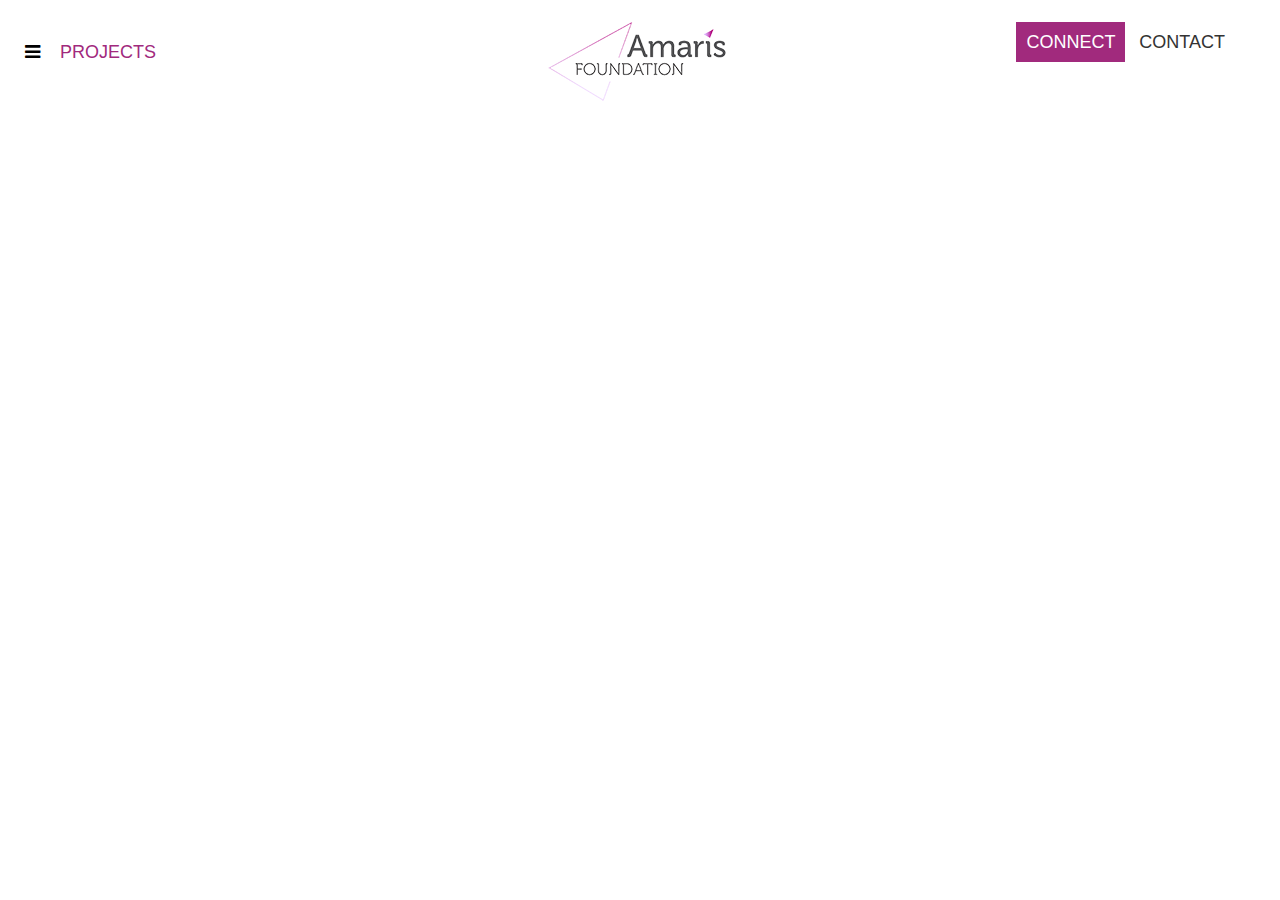
==== index.html @ 2b27fce8 "initial commit" ====
<!DOCTYPE html>
<html lang="en">
<head>
  <title>Amaris Foundation</title>
  <meta charset="utf-8">
  <meta name="viewport" content="width=device-width, initial-scale=1">

  <link rel="icon" href="assets/images/favicon.ico" type="image/gif" sizes="16x16">
  
  <!-- Core Stylesheets and JS -->

  <link rel="stylesheet" href="dist/css/bootstrap.min.css">
  <link rel="stylesheet" href="dist/font-awesome-4.7.0/css/font-awesome.min.css">
  <script src="dist/js/jquery.min.js"></script>
  <script src="dist/js/bootstrap.min.js"></script>
    
  <!-- Custom Styles and plugins -->
  
  <link rel="stylesheet" href="assets/css/custom.css">
  <script src="assets/js/custom.js"></script>

</head>
<body>



        <div id="mySidenav" class="sidenav side-close">
                <a class="sidenav-items" href="#">Homepage</a>
                <a class="sidenav-items" href="#">Amaris</a>
                <a class="sidenav-items" href="#">Propose a project</a>
        </div>
              
        
        <div class="container-fluid">
            <div class="row header">
                <div class="col-xs-4 col-sm-4 am-navbar-toggle-container">
                        <span class="am-navbar-toggle-btn am-nav-open"></span>
                        <span class="am-navbar-toggle-text">Projects</span>
                </div>
                <a href="www.google.com"><div class="col-xs-8 col-sm-4 am-navbar-logo"></div></a>
                <div class="col-sm-4 col-xs-12">
                        <div class="am-navbar-btnholder">
                               <a href="#" class="am-btn active">Connect</a>
                               <a href="#" class="am-btn">Contact</a>
                        </div>
                </div>


            </div>
        </div>




    
</body>
</html>
---- assets/css/custom.css ----
h1,h2,h3,h4,h5,h6,h7,h8,h9,p{
    color:#333;
}
.header{
    padding: 10px 10px 10px 10px;
}

/* Side Menu Styles */

.sidenav {
    height: 100%;
    width: 0;
    position: fixed;
    z-index: 1;
    top: 0;
    left: 0;
    background-color: rgba(161,42, 125,0.85);
    overflow-x: hidden;
    transition: 0.5s;
    padding-top: 35px;
    margin-top:8vh;
    border-radius: 2px;
}

.sidenav a {
    padding: 8px 8px 20px 32px;
    text-decoration: none;
    font-size: 18px;
    color: #f1f1f1;
    display: block;
    transition: 0.1s;
    text-transform: uppercase;
}

.sidenav a:hover {
    color: #cccccc;
}

.sidenav .closebtn {
    position: absolute;
    top: 0;
    right: 25px;
    font-size: 36px;
    margin-left: 50px;
    color:#f1f1f1;
}

@media screen and (max-height: 450px) {
  .sidenav {padding-top: 15px;}
  .sidenav a {font-size: 18px;}
}





.am-navbar-toggle-btn{
    display: inline-block;
    background-size: 100% 100%;
    width: 21px;
    height: 15px;
    margin-top: 10px;
    cursor:pointer;
}

.am-navbar-toggle-text{
color: #A12A7D;
text-transform: uppercase;
padding: 0px 0px 0px 10px;
font-size: large;
}

.am-navbar-toggle-container{
    padding-top:20px;
}
.am-navbar-logo{
    background: url(../images/amaris_found_logo.png) no-repeat center center;
    height: 100px;
    max-width: inherit;
}

.am-btn.active {
    background-color: #A12A7D;
    color : white;
}

.am-btn.active:hover{
    background-color: white;
    color: #A12A7D;
    transition: background-color 0.3s ease-in-out, color 0.3s ease-in-out;
    text-decoration: none;
    border: 0.3px solid #A12A7D;
}

.am-btn {
    color:#333333;
    width: 200px;
    height: 200px;
    padding: 10px;
    font-size: large;
    background-color: #FFFFFF;
    text-decoration: none !important;
    text-transform: uppercase;
    
}

.am-btn:hover{
    background-color: #A12A7D;
    color : white;
    transition: background-color 0.3s ease-in-out, color 0.2s ease-in-out;
    border-color: #A12A7D;
}


@media only screen and (min-width: 768px) {
    .am-navbar-btnholder{
        float: right;
        padding: 20px;
    }
}


@media only screen and (min-width: 0px) and (max-width:768px) {
    .am-navbar-toggle-text{
        display: none;
    }
}

.am-nav-open:after{
    content: "\f0c9";
    font-family: "FontAwesome";
    color:black;
}

.am-nav-close:after{
    content: "\f00d";
    font-family: "FontAwesome";
    color:black;
}

.side-open{
    width : 250px;
}

.side-close{
    width : 0px;
}

.am-navbar-toggle-btn{
    font-size: large;
}
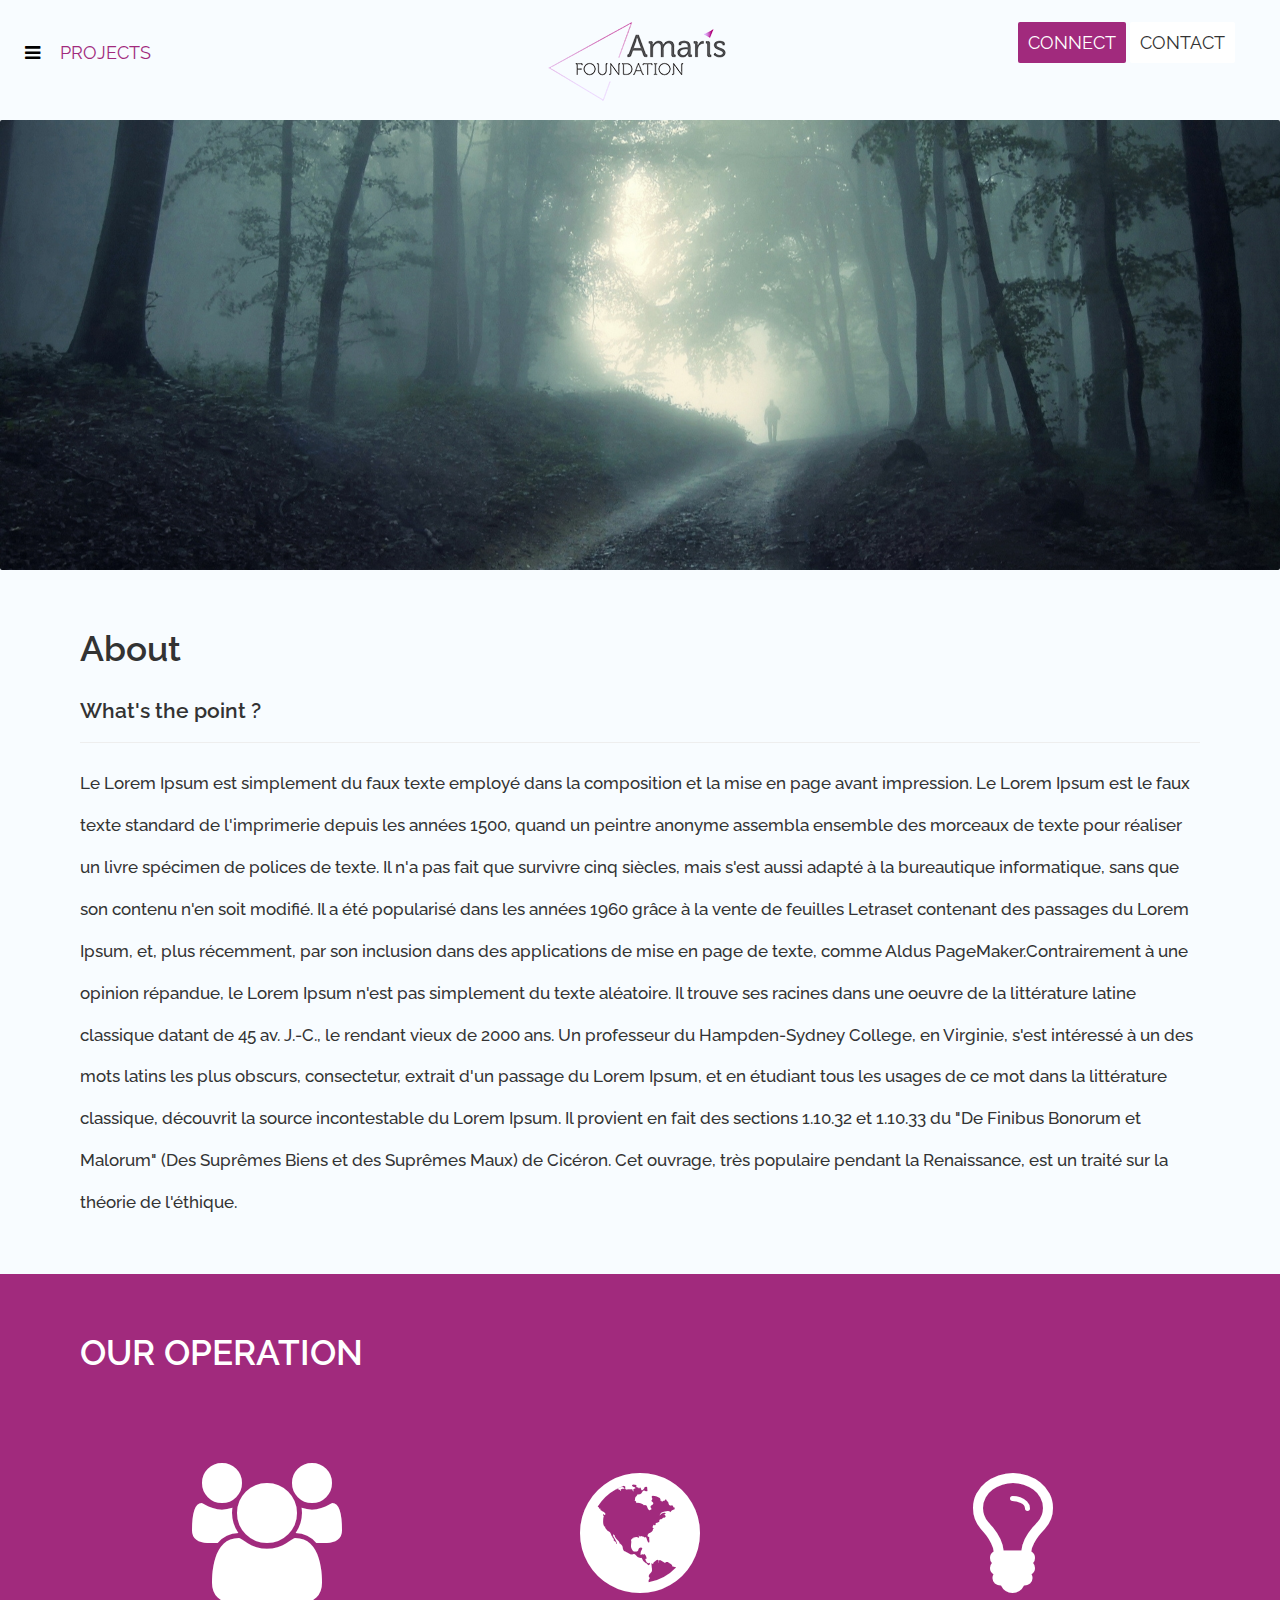
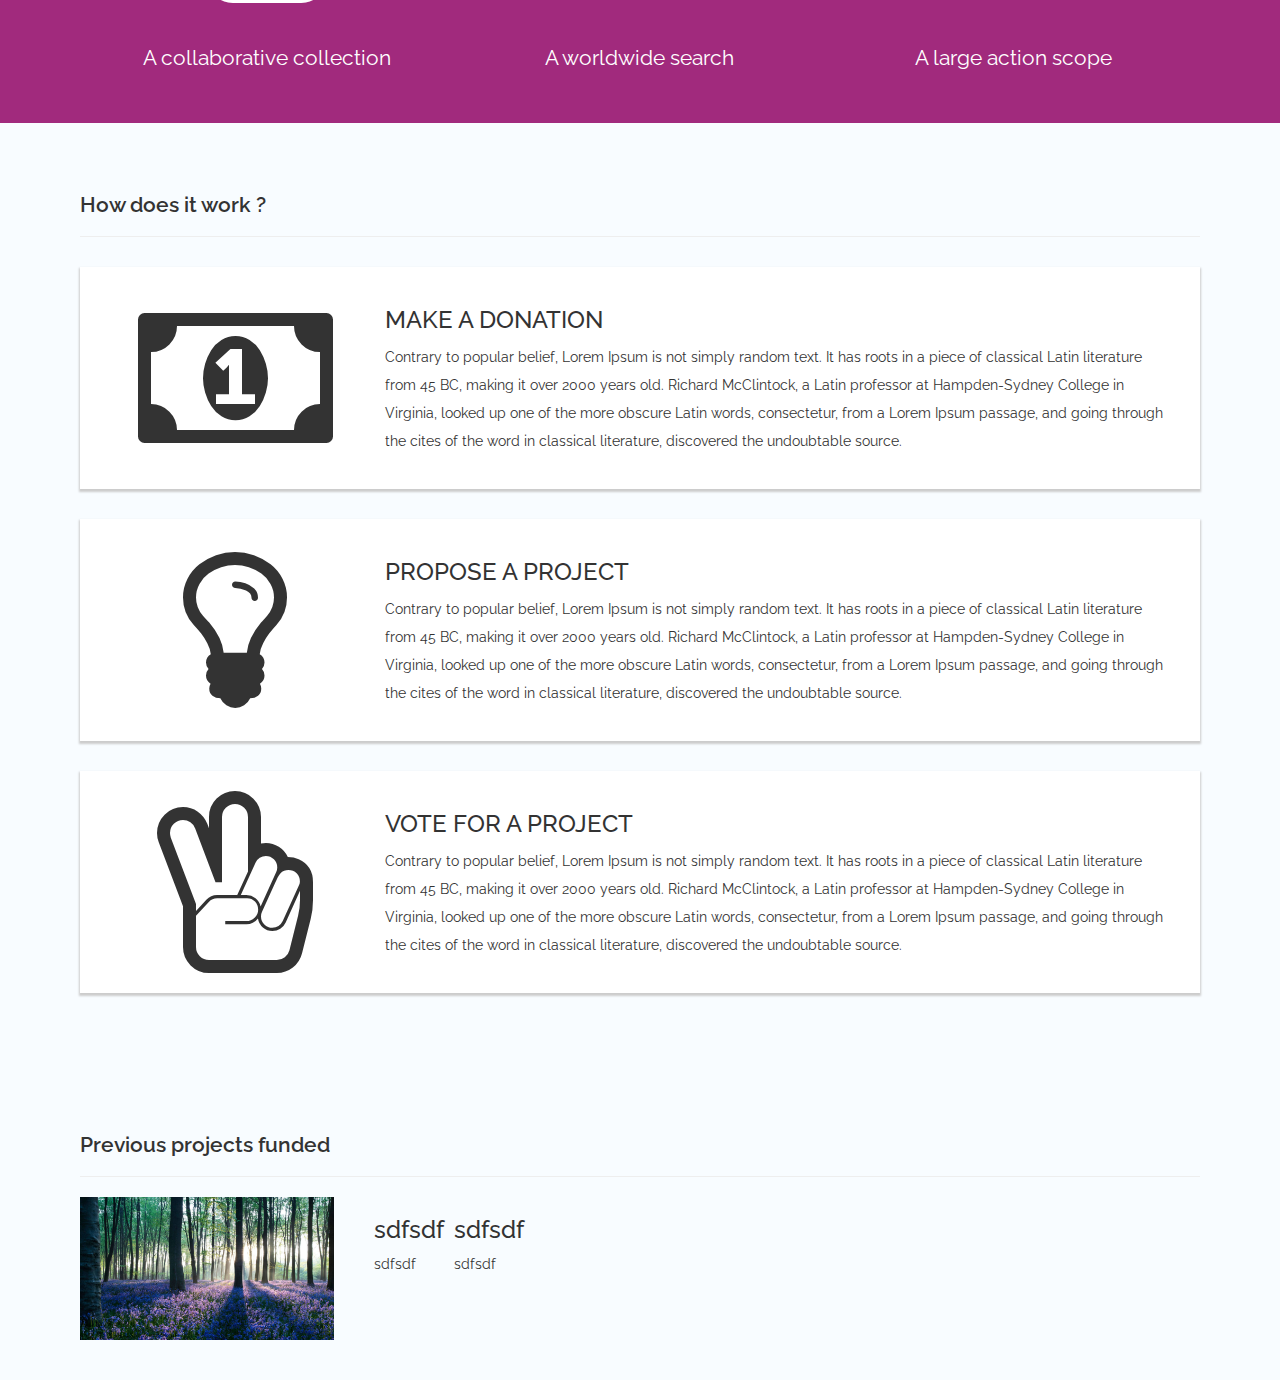
==== commit 70a30822: "Updated changes for 25-9-2017 added mid portions , pending is see more part" ====
--- a/index.html
+++ b/index.html
@@ -16,38 +16,159 @@
     
   <!-- Custom Styles and plugins -->
   
-  <link rel="stylesheet" href="assets/css/custom.css">
+  <link rel="stylesheet" href="assets/css/custom.css?v=1">
   <script src="assets/js/custom.js"></script>
+  <link href="https://fonts.googleapis.com/css?family=Raleway" rel="stylesheet">
 
 </head>
+
+
 <body>
 
 
+              
+        <header>
+                <div id="mySidenav" class="sidenav side-close">
+                        <a class="sidenav-items" href="#">Homepage</a>
+                        <a class="sidenav-items" href="#">Amaris</a>
+                        <a class="sidenav-items" href="#">Propose a project</a>
+                </div>
 
-        <div id="mySidenav" class="sidenav side-close">
-                <a class="sidenav-items" href="#">Homepage</a>
-                <a class="sidenav-items" href="#">Amaris</a>
-                <a class="sidenav-items" href="#">Propose a project</a>
-        </div>
-              
+                <div class="container-fluid">
+                        <div class="row header">
+                                <div class="col-xs-4 col-sm-4 am-navbar-toggle-container">
+                                        <span class="am-navbar-toggle-btn am-nav-open"></span>
+                                        <span class="am-navbar-toggle-text">Projects</span>
+                                </div>
+                                <a href="http://www.google.com/">
+                                        <div class="col-xs-8 col-sm-4 am-navbar-logo"></div>
+                                </a>
+                                <div class="col-sm-4 col-xs-12">
+                                        <div class="am-navbar-btnholder">
+                                        <a href="#" class="am-btn active text-center">Connect</a>
+                                        <a href="#" class="am-btn text-center">Contact</a>
+                                        </div>
+                                </div>
+                        </div>
+                </div>
+        </header>
+
+
+        <div class="container-fluid am-top-poster"><div class="row"></div></div>
+
         
         <div class="container-fluid">
-            <div class="row header">
-                <div class="col-xs-4 col-sm-4 am-navbar-toggle-container">
-                        <span class="am-navbar-toggle-btn am-nav-open"></span>
-                        <span class="am-navbar-toggle-text">Projects</span>
-                </div>
-                <a href="www.google.com"><div class="col-xs-8 col-sm-4 am-navbar-logo"></div></a>
-                <div class="col-sm-4 col-xs-12">
-                        <div class="am-navbar-btnholder">
-                               <a href="#" class="am-btn active">Connect</a>
-                               <a href="#" class="am-btn">Contact</a>
+                <div class="row am-about">
+                        <div class="am-inner-container container">
+                                <div class="row">
+                                        <h3 class="am-article-title">About</h3>
+                                        <h4 class="am-article-subtitle">What's the point ?</h4>
+                                        <hr>
+                                        <p class="am-article-text">Le Lorem Ipsum est simplement du faux texte employé dans la composition et la mise en page avant impression. Le Lorem Ipsum est le faux texte standard de l'imprimerie depuis les années 1500, quand un peintre anonyme assembla ensemble des morceaux de texte pour réaliser un livre spécimen de polices de texte. Il n'a pas fait que survivre cinq siècles, mais s'est aussi adapté à la bureautique informatique, sans que son contenu n'en soit modifié. Il a été popularisé dans les années 1960 grâce à la vente de feuilles Letraset contenant des passages du Lorem Ipsum, et, plus récemment, par son inclusion dans des applications de mise en page de texte, comme Aldus PageMaker.Contrairement à une opinion répandue, le Lorem Ipsum n'est pas simplement du texte aléatoire. Il trouve ses racines dans une oeuvre de la littérature latine classique datant de 45 av. J.-C., le rendant vieux de 2000 ans. Un professeur du Hampden-Sydney College, en Virginie, s'est intéressé à un des mots latins les plus obscurs, consectetur, extrait d'un passage du Lorem Ipsum, et en étudiant tous les usages de ce mot dans la littérature classique, découvrit la source incontestable du Lorem Ipsum. Il provient en fait des sections 1.10.32 et 1.10.33 du "De Finibus Bonorum et Malorum" (Des Suprêmes Biens et des Suprêmes Maux) de Cicéron. Cet ouvrage, très populaire pendant la Renaissance, est un traité sur la théorie de l'éthique.</p>
+                                </div>
                         </div>
                 </div>
+        </div>
 
 
-            </div>
+        <div class="container-fluid desc-container">
+                <div class="row am-desc">
+                        <div class="am-inner-container container">
+                                <div class="row">
+                                        <h3 id="opertaions-title" class="am-article-title">OUR OPERATION</h3>  
+                                        <div class="col-lg-4 am-operations-items"><i class="fa fa-users am-operations-icons" aria-hidden="true"></i><p class="am-operations-text">A collaborative collection</p></div>
+                                        <div class="col-lg-4 am-operations-items"><i class="fa fa-globe am-operations-icons" aria-hidden="true"></i><p class="am-operations-text">A worldwide search</p></div>
+                                        <div class="col-lg-4 am-operations-items"><i class="fa fa-lightbulb-o am-operations-icons" aria-hidden="true"></i><p class="am-operations-text">A large action scope</p></div>
+                                </div>
+                        </div>
+                </div>
         </div>
+
+        <div class="container-fluid">
+                <div class="row am-about">
+                        <div class="am-inner-container container">
+                                <div class="row">
+                                        <h4 class="am-article-subtitle">How does it work ?</h4>
+                                        <hr>
+                                        <div class="am-work-items container-fluid">
+                                                <div class="col-md-3 am-work-img">
+                                                        <span><i class="fa fa-money am-work-icons" aria-hidden="true"></i></span>
+                                                </div>
+                                                <div class="col-md-9 ">
+                                                        <span>
+                                                                <h3 class="am-work-title">MAKE A DONATION</h3>
+                                                                <p class="am-work-desc"> Contrary to popular belief, Lorem Ipsum is not simply random text. It has roots in a piece of classical Latin literature from 45 BC, making it over 2000 years old. Richard McClintock, a Latin professor at Hampden-Sydney College in Virginia, looked up one of the more obscure Latin words, consectetur, from a Lorem Ipsum passage, and going through the cites of the word in classical literature, discovered the undoubtable source.</p>
+                                                        </span>
+                                                </div>
+
+                                        </div>
+                                        <div class="am-work-items container-fluid">
+                                                <div class="col-md-3 am-work-img">
+                                                        <span><i class="fa fa-lightbulb-o am-work-icons" aria-hidden="true"></i></span>
+                                                </div>
+                                                <div class="col-md-9 am-work-text">
+                                                        <span>
+                                                                <h3 class="am-work-title">PROPOSE A PROJECT</h3>
+                                                                <p class="am-work-desc">Contrary to popular belief, Lorem Ipsum is not simply random text. It has roots in a piece of classical Latin literature from 45 BC, making it over 2000 years old. Richard McClintock, a Latin professor at Hampden-Sydney College in Virginia, looked up one of the more obscure Latin words, consectetur, from a Lorem Ipsum passage, and going through the cites of the word in classical literature, discovered the undoubtable source.</p>
+                                                        </span>
+                                                </div>
+
+                                        </div>
+                                        <div class="am-work-items container-fluid">
+                                                <div class="col-md-3 am-work-img">
+                                                        <span><i class="fa fa-hand-peace-o am-work-icons" aria-hidden="true"></i></span>
+                                                </div>
+                                                <div class="col-md-9 am-work-text">
+                                                        <span>
+                                                                <h3 class="am-work-title">VOTE FOR A PROJECT</h3>
+                                                                <p class="am-work-desc">Contrary to popular belief, Lorem Ipsum is not simply random text. It has roots in a piece of classical Latin literature from 45 BC, making it over 2000 years old. Richard McClintock, a Latin professor at Hampden-Sydney College in Virginia, looked up one of the more obscure Latin words, consectetur, from a Lorem Ipsum passage, and going through the cites of the word in classical literature, discovered the undoubtable source.</p>
+                                                        </span>
+                                                </div>
+
+                                        </div>
+                                </div>
+                                
+                        </div>
+                </div>
+        </div>
+
+        <div class="container-fluid">
+                <div class="row am-about">
+                        <div class="am-inner-container container">
+                                <div class="row">
+                                        <h4 class="am-article-subtitle">Previous projects funded</h4>
+                                        <hr>
+
+                                        
+                                        <div class="col-lg-12 am-projects-container">
+                                                <div class="row">
+                                                        <div class="col-md-3 col-sm-12">
+                                                                <img class="img-responsive" src="assets/images/ecology_project.jpg">
+                                                        </div>
+                                                        <div class="col-md-9">
+                                                                <div class="am-columns">
+                                                                        <h3>sdfsdf</h3>
+                                                                        <p>sdfsdf</p>
+                                                                </div>
+                                                                <div class="am-columns">
+                                                                                <h3>sdfsdf</h3>
+                                                                                <p>sdfsdf</p>
+                                                                        </div>
+                                                        </div>
+                                                </div>
+                                        </div>
+                                        
+
+
+
+                                </div>
+                                
+                        </div>
+                </div>
+        </div>
+
+
+        
 
 
 
--- a/assets/css/custom.css
+++ b/assets/css/custom.css
@@ -1,6 +1,12 @@
-h1,h2,h3,h4,h5,h6,h7,h8,h9,p{
+body,h1,h2,h3,h4,h5,h6,h7,h8,h9,p{
     color:#333;
-}
+    font-family: 'Raleway', sans-serif;
+}
+
+body{
+    background-color: #f8fcff;
+}
+
 .header{
     padding: 10px 10px 10px 10px;
 }
@@ -50,10 +56,6 @@
   .sidenav a {font-size: 18px;}
 }
 
-
-
-
-
 .am-navbar-toggle-btn{
     display: inline-block;
     background-size: 100% 100%;
@@ -101,6 +103,7 @@
     background-color: #FFFFFF;
     text-decoration: none !important;
     text-transform: uppercase;
+    border-radius: 2px;
     
 }
 
@@ -124,6 +127,11 @@
     .am-navbar-toggle-text{
         display: none;
     }
+    .am-navbar-btnholder{
+        float: none;
+        text-align: center;
+        margin-top: 20px;
+    }
 }
 
 .am-nav-open:after{
@@ -150,3 +158,107 @@
     font-size: large;
 }
 
+
+
+
+
+@media only screen and (min-width: 768px) {
+    .am-top-poster{
+        border-radius: 2px;
+        background: url(../images/top_poster.jpg) no-repeat;
+        background-size: 100% 100%;
+        width: 100%;
+        height: 50vh;
+    }
+}
+
+@media only screen and (min-width: 0px) and (max-width:768px) {
+    .am-top-poster{
+        border-radius: 2px;
+        background: url(../images/top_poster_mobile.jpg) no-repeat;
+        background-size: 100% 100%;
+        width: 100%;
+        height: 50vh;
+        margin-top: 50px;
+    }
+
+    .am-work-title{
+        text-align: center;
+    }
+}
+
+
+.am-article-title{
+    font-weight: 600;
+    font-size: 2.5em;
+}
+
+.am-article-subtitle{
+    font-weight: 600;
+    margin-top: 30px;
+    font-size: 1.5em;
+}
+.am-article-text{
+    font-weight: 500;
+    line-height: 2.5;
+    font-size: 1.2em;
+}
+
+.am-inner-container{
+    padding:40px;
+}
+
+.desc-container{
+    background-color: #A12A7D;
+}
+
+#opertaions-title{
+    color: white;
+}
+
+.am-operations-icons{
+    font-size: 10em;
+    color: white;
+    text-align: center;
+}
+
+.am-operations-items{
+    text-align: center;
+    margin-top: 80px;
+}
+
+.am-operations-text{
+    color:white;
+    font-size: 1.5em;
+    padding-top: 40px;
+}
+
+.am-work-items{
+    background-color: #FFFFFF;
+    margin-top: 30px;
+    margin-bottom: 30px;
+    -webkit-box-shadow: 0px 2px 2px 1px #ccc;  /* Safari 3-4, iOS 4.0.2 - 4.2, Android 2.3+ */
+    -moz-box-shadow:    0px 2px 2px 1px #ccc;  /* Firefox 3.5 - 3.6 */
+    box-shadow:         0px 2px 2px 1px #ccc;  /* Opera 10.5, IE 9, Firefox 4+, Chrome 6+, iOS 5 */
+    padding:20px;
+}
+
+.am-work-icons{
+    font-size: 13em;
+}
+.am-work-img{
+    text-align: center;
+}
+.am-work-desc{
+    line-height: 2;
+}
+
+.am-projects-container{
+    padding-left: 0px;
+}
+
+.am-columns{
+    float: left;
+    display: block;
+    margin-left:10px;
+}
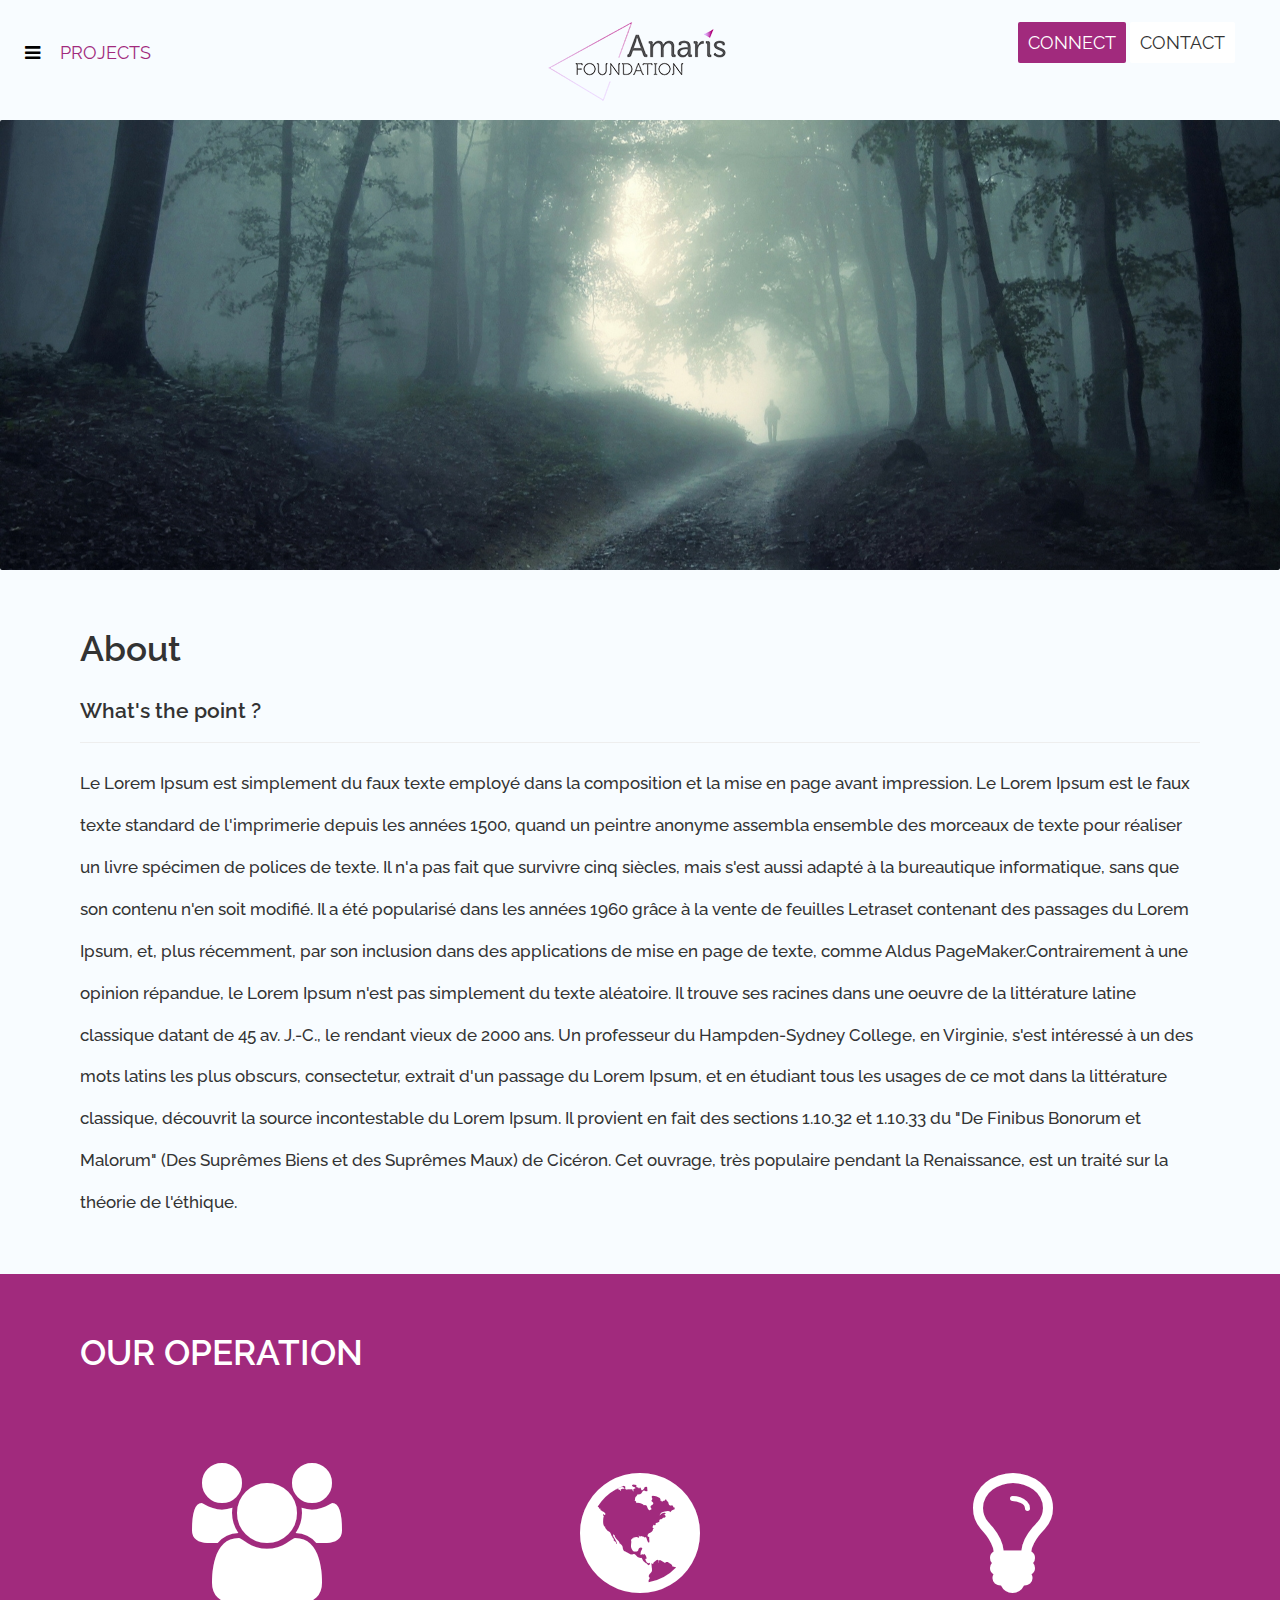
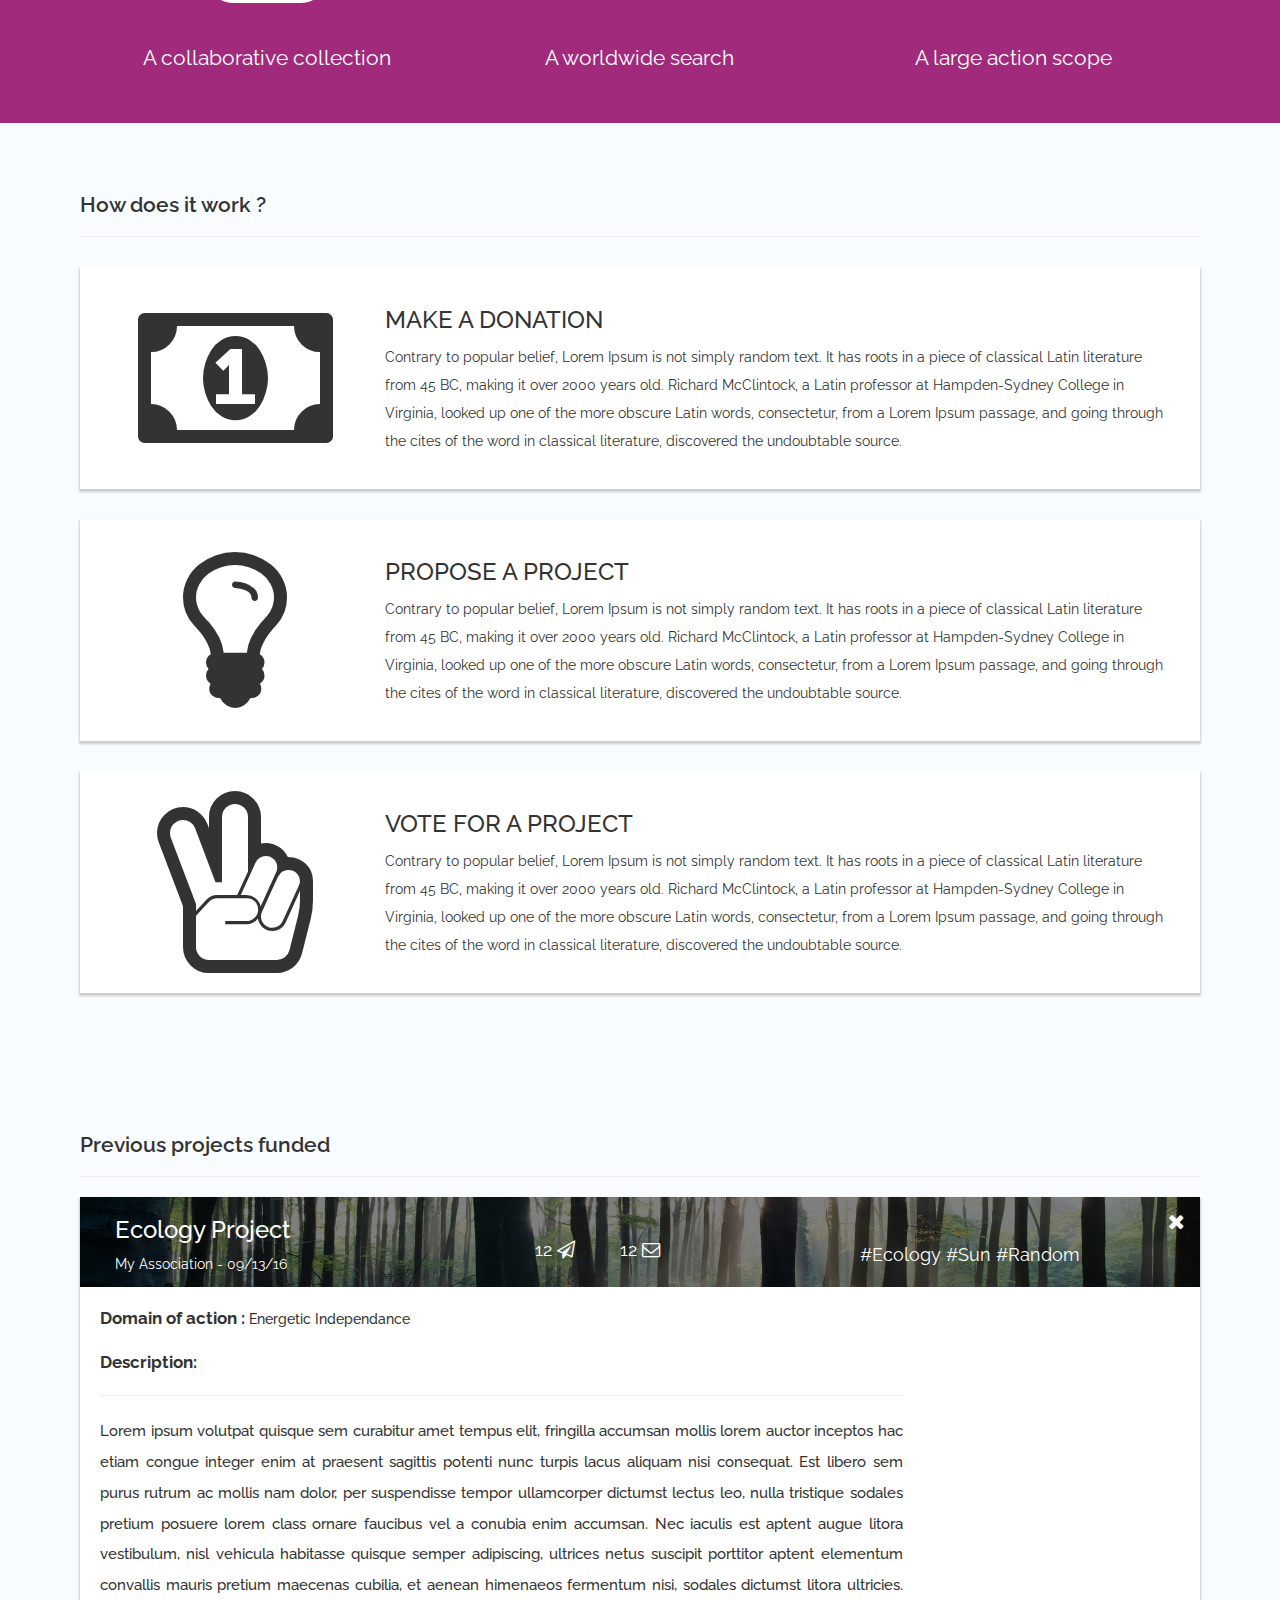
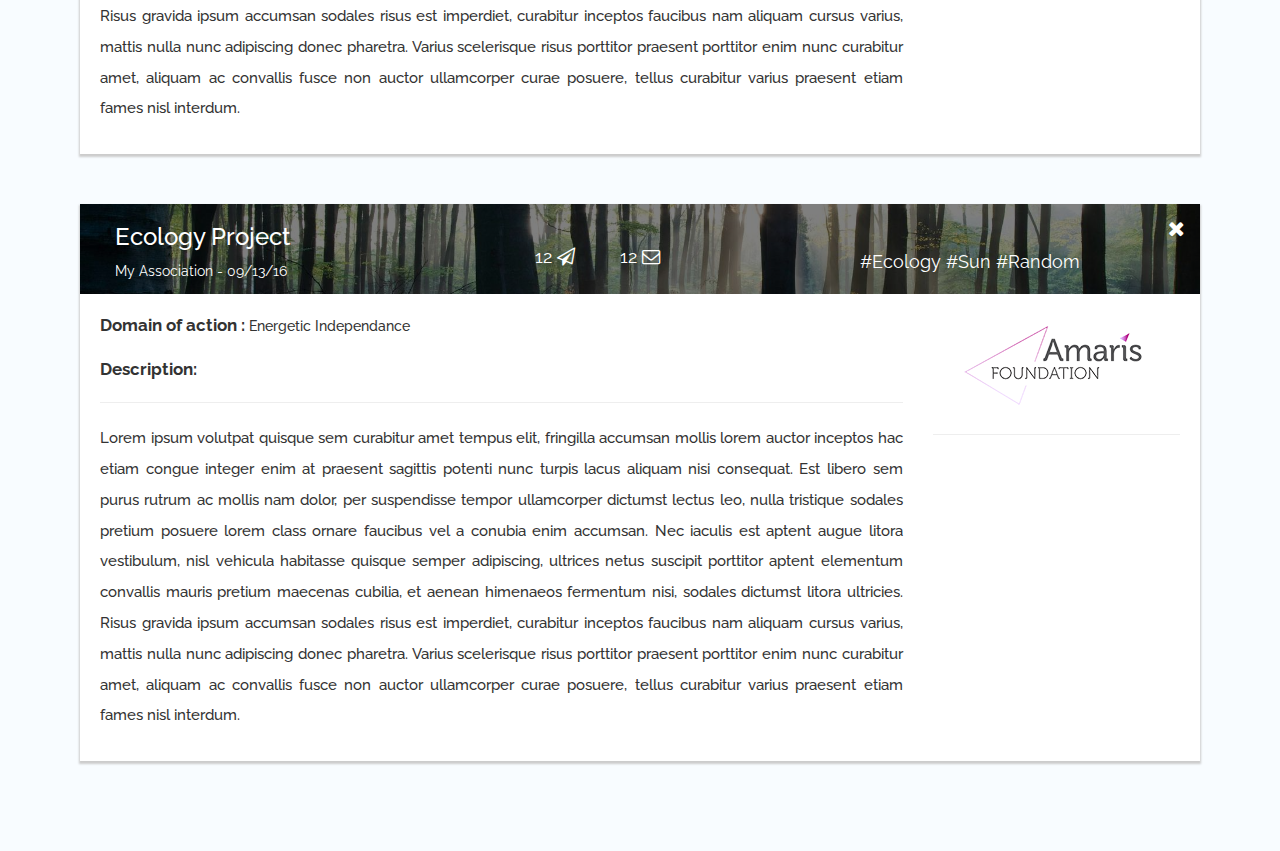
==== commit b04b8846: "26-9-2017 Changes" ====
--- a/index.html
+++ b/index.html
@@ -141,24 +141,166 @@
 
                                         
                                         <div class="col-lg-12 am-projects-container">
-                                                <div class="row">
-                                                        <div class="col-md-3 col-sm-12">
-                                                                <img class="img-responsive" src="assets/images/ecology_project.jpg">
+                                                <div class="row am-project-expand">
+                                                                <div class="col-md-3 col-sm-12 am-projects-img-thumb-container">
+                                                                        <img class="img-responsive am-projects-img-thumb" src="assets/images/ecology_project.jpg">
+                                                                </div>
+        
+                                                                <div class="col-md-9">
+                                                                        <div class="am-columns am-projfund-items2">
+                                                                                <h3>Ecology Project</h3>
+                                                                                <p>My Association - 09/13/16</p>
+                                                                        </div>
+                                                                        <div class="am-columns am-projfund-items1">
+                                                                                <p>#Ecology #Sun #Random</p>
+                                                                        </div>
+                                                                        <div class="am-columns am-projfund-items1">
+                                                                                <p>33,333$ Donated</p>
+                                                                        </div>
+                                                                        <div class="am-columns am-projfund-items1 seeMore">
+                                                                                <a href="javascript:void(0)" class="am-projfund-btn text-center">See More</a>
+                                                                        </div>
+                                                                </div>
+                                                </div>
+
+                                                <div class="row am-project-shrinked">
+                                                        <div class="am-projects-img-container">
+                                                                <img class="am-projects-img-expand" src="assets/images/ecology_project.jpg">
                                                         </div>
-                                                        <div class="col-md-9">
-                                                                <div class="am-columns">
-                                                                        <h3>sdfsdf</h3>
-                                                                        <p>sdfsdf</p>
-                                                                </div>
-                                                                <div class="am-columns">
-                                                                                <h3>sdfsdf</h3>
-                                                                                <p>sdfsdf</p>
-                                                                        </div>
+                                                        <div class="container-fluid am-project-description">
+                                                                <div class="am-columns am-projfund-items2">
+                                                                        <h3 class="expand">Ecology Project</h3>
+                                                                        <p class="expand">My Association - 09/13/16</p>
+                                                                </div>
+                                                                <div class="am-columns am-projfund-items1">
+                                                                        <span class="expand sparkle-holder">
+                                                                                <span class="sparkle">12</span>
+                                                                                <span class="sparkle-count"><i class="fa fa-paper-plane-o" aria-hidden="true"></i></span>
+                                                                        </span>
+                                                                        <span class="expand vote-holder">
+                                                                                <span class="vote">12</span>
+                                                                                <span class="vote-count"><i class="fa fa-envelope-o" aria-hidden="true"></i></span>
+                                                                        </span>
+                                                                </div>
+                                                                <div class="am-columns am-projfund-items1">
+                                                                        <p class="expand am-projfund-tags">#Ecology #Sun #Random</p>
+                                                                </div>
+                                                                <div class="am-columns am-projfund-items1 seeLess">
+                                                                                <i class="fa fa-times expand" aria-hidden="true"></i>
+                                                                </div>
+                                                        </div> 
+                                                        <div class="container-fluid am-project-description-2">
+                                                                <div class="row">
+                                                                        <div class="col-lg-9">
+                                                                                <span class="am-projfund-title">Domain of action : </span>
+                                                                                <span class="am-projfund-subtitle">Energetic Independance </span>
+                                                                                <div class="am-projfund-title spacer">Description:</div>
+                                                                                <hr>
+                                                                                <p class="am-projfund-text">Lorem ipsum volutpat quisque sem curabitur amet tempus elit, fringilla accumsan mollis lorem auctor inceptos hac etiam congue integer enim at praesent sagittis potenti nunc turpis lacus aliquam nisi consequat.
+                                                                                                
+                                                                                                Est libero sem purus rutrum ac mollis nam dolor, per suspendisse tempor ullamcorper dictumst lectus leo, nulla tristique sodales pretium posuere lorem class ornare faucibus vel a conubia enim accumsan.
+                                                                                                
+                                                                                                Nec iaculis est aptent augue litora vestibulum, nisl vehicula habitasse quisque semper adipiscing, ultrices netus suscipit porttitor aptent elementum convallis mauris pretium maecenas cubilia, et aenean himenaeos fermentum nisi, sodales dictumst litora ultricies.
+                                                                                                
+                                                                                                Risus gravida ipsum accumsan sodales risus est imperdiet, curabitur inceptos faucibus nam aliquam cursus varius, mattis nulla nunc adipiscing donec pharetra.
+                                                                                                
+                                                                                                Varius scelerisque risus porttitor praesent porttitor enim nunc curabitur amet, aliquam ac convallis fusce non auctor ullamcorper curae posuere, tellus curabitur varius praesent etiam fames nisl interdum.
+                                                                                </p>
+                                                                        </div>
+                                                                        <div class="col-lg-3">
+                                                                                
+                                                                        </div>
+                                                                </div>
+
                                                         </div>
                                                 </div>
                                         </div>
+
+
+                                        <div class="col-lg-12 am-projects-container">
+                                                        <div class="row am-project-expand">
+                                                                        <div class="col-md-3 col-sm-12 am-projects-img-thumb-container">
+                                                                                <img class="img-responsive am-projects-img-thumb" src="assets/images/ecology_project.jpg">
+                                                                        </div>
+                
+                                                                        <div class="col-md-9">
+                                                                                <div class="am-columns am-projfund-items2">
+                                                                                        <h3>Ecology Project</h3>
+                                                                                        <p>My Association - 09/13/16</p>
+                                                                                </div>
+                                                                                <div class="am-columns am-projfund-items1">
+                                                                                        <p>#Ecology #Sun #Random</p>
+                                                                                </div>
+                                                                                <div class="am-columns am-projfund-items1">
+                                                                                        <p>33,333$ Donated</p>
+                                                                                </div>
+                                                                                <div class="am-columns am-projfund-items1 seeMore">
+                                                                                        <a href="javascript:void(0)" class="am-projfund-btn text-center">See More</a>
+                                                                                </div>
+                                                                        </div>
+                                                        </div>
+        
+                                                        <div class="row am-project-shrinked">
+                                                                <div class="am-projects-img-container">
+                                                                        <img class="am-projects-img-expand" src="assets/images/ecology_project.jpg">
+                                                                </div>
+                                                                <div class="container-fluid am-project-description">
+                                                                        <div class="am-columns am-projfund-items2">
+                                                                                <h3 class="expand">Ecology Project</h3>
+                                                                                <p class="expand">My Association - 09/13/16</p>
+                                                                        </div>
+                                                                        <div class="am-columns am-projfund-items1">
+                                                                                <span class="expand sparkle-holder">
+                                                                                        <span class="sparkle">12</span>
+                                                                                        <span class="sparkle-count"><i class="fa fa-paper-plane-o" aria-hidden="true"></i></span>
+                                                                                </span>
+                                                                                <span class="expand vote-holder">
+                                                                                        <span class="vote">12</span>
+                                                                                        <span class="vote-count"><i class="fa fa-envelope-o" aria-hidden="true"></i></span>
+                                                                                </span>
+                                                                        </div>
+                                                                        <div class="am-columns am-projfund-items1">
+                                                                                <p class="expand am-projfund-tags">#Ecology #Sun #Random</p>
+                                                                        </div>
+                                                                        <div class="am-columns am-projfund-items1 seeLess">
+                                                                                        <i class="fa fa-times expand" aria-hidden="true"></i>
+                                                                        </div>
+                                                                </div> 
+                                                                <div class="container-fluid am-project-description-2">
+                                                                        <div class="row">
+                                                                                <div class="col-lg-9">
+                                                                                        <span class="am-projfund-title">Domain of action : </span>
+                                                                                        <span class="am-projfund-subtitle">Energetic Independance </span>
+                                                                                        <div class="am-projfund-title spacer">Description:</div>
+                                                                                        <hr>
+                                                                                        <p class="am-projfund-text">Lorem ipsum volutpat quisque sem curabitur amet tempus elit, fringilla accumsan mollis lorem auctor inceptos hac etiam congue integer enim at praesent sagittis potenti nunc turpis lacus aliquam nisi consequat.
+                                                                                                        
+                                                                                                        Est libero sem purus rutrum ac mollis nam dolor, per suspendisse tempor ullamcorper dictumst lectus leo, nulla tristique sodales pretium posuere lorem class ornare faucibus vel a conubia enim accumsan.
+                                                                                                        
+                                                                                                        Nec iaculis est aptent augue litora vestibulum, nisl vehicula habitasse quisque semper adipiscing, ultrices netus suscipit porttitor aptent elementum convallis mauris pretium maecenas cubilia, et aenean himenaeos fermentum nisi, sodales dictumst litora ultricies.
+                                                                                                        
+                                                                                                        Risus gravida ipsum accumsan sodales risus est imperdiet, curabitur inceptos faucibus nam aliquam cursus varius, mattis nulla nunc adipiscing donec pharetra.
+                                                                                                        
+                                                                                                        Varius scelerisque risus porttitor praesent porttitor enim nunc curabitur amet, aliquam ac convallis fusce non auctor ullamcorper curae posuere, tellus curabitur varius praesent etiam fames nisl interdum.
+                                                                                        </p>
+                                                                                </div>
+                                                                                <div class="col-lg-3">
+                                                                                        <div class="am-navbar-logo"></div>
+                                                                                                 <div class="am-projfund-title">
+                                                                                        </div>
+                                                                                        <div>
+                                                                                                <hr>
+                                                                                        </div>
+                                                                                        
+
+                                                                                </div>
+                                                                        </div>
+        
+                                                                </div>
+                                                        </div>
+                                                </div>
+
                                         
-
 
 
                                 </div>
--- a/assets/css/custom.css
+++ b/assets/css/custom.css
@@ -254,11 +254,126 @@
 }
 
 .am-projects-container{
-    padding-left: 0px;
+    background-color: #FFFFFF;
+    -webkit-box-shadow: 0px 2px 2px 1px #ccc;
+    -moz-box-shadow: 0px 2px 2px 1px #ccc;
+    box-shadow: 0px 2px 2px 1px #ccc;
+    margin-bottom: 50px;
 }
 
 .am-columns{
     float: left;
     display: block;
-    margin-left:10px;
-}
+    margin-left:20px;
+}
+
+.am-projfund-items1{
+    padding-top: 40px;
+    margin-left: 40px;
+}
+
+
+.am-projfund-btn{
+    color: #333333;
+    width: 100px;
+    height: 100px;
+    padding: 10px;
+    font-size: medium;
+    background-color: #F8FCFF;
+    text-decoration: none !important;
+    text-transform: uppercase;
+    border-radius: 2px;
+    -webkit-box-shadow: 0px 2px 2px 1px #ccc;
+    -moz-box-shadow: 0px 2px 2px 1px #ccc;
+    box-shadow: 0px 2px 2px 1px #ccc;
+}
+
+.am-projects-img-thumb-container{
+    height: 12vh;
+    margin-left: 0px;
+    padding-left: 0px;
+}
+
+.am-projects-img-thumb{
+    height: 100%;
+}
+
+.am-projects-img-expand{
+    height: 10vh;
+    width: 100%;
+    object-fit: cover;
+}
+
+.am-project-description{
+    position: absolute;
+    margin-top: -10vh;
+    width: 100%;
+    background-color: rgba(0,0,0,0.5);
+    height: 10vh;
+    margin-top: -10vh;
+}
+
+.am-project-description-2{
+padding: 20px 20px 20px 20px;
+}
+
+.am-project-expand{
+    display: none;
+}
+
+.am-projfund-items2 > .expand , .am-projfund-items1 > .expand , seeLess > .expand {
+    color: white;
+}
+
+div.seeLess{
+    float: right;
+}
+
+div.am-project-description > .am-projfund-items2:nth-child(1){
+    margin-right: 200px;
+}
+
+div.am-project-description > .am-projfund-items1:nth-child(2){
+    margin-right: 120px;
+}
+div.seeLess{
+    padding-top: 10px;
+    font-size: 1.5em;
+    cursor: pointer;
+}
+
+.sparkle-holder , .am-projfund-tags , .vote-holder {
+    font-size: 1.3em;
+    padding:5px;
+}
+
+.sparkle-holder,.vote-holder{
+    margin-right: 30px;
+}
+
+div.seeMore{
+    margin-left: 120px;
+}
+
+.am-projfund-title{
+    font-weight: 700;
+    font-size: 1.2em;
+}
+
+.am-projfund-subtitle{
+    font-weight:500;
+    font-size: 1.0em;
+}
+
+.am-projfund-text{
+    font-size: 1.1em;
+    line-height: 2;
+    font-weight:500;
+    text-align: justify;
+}
+.spacer{
+    margin:20px 0px 20px 0px;
+}
+.right{
+    float:right;
+}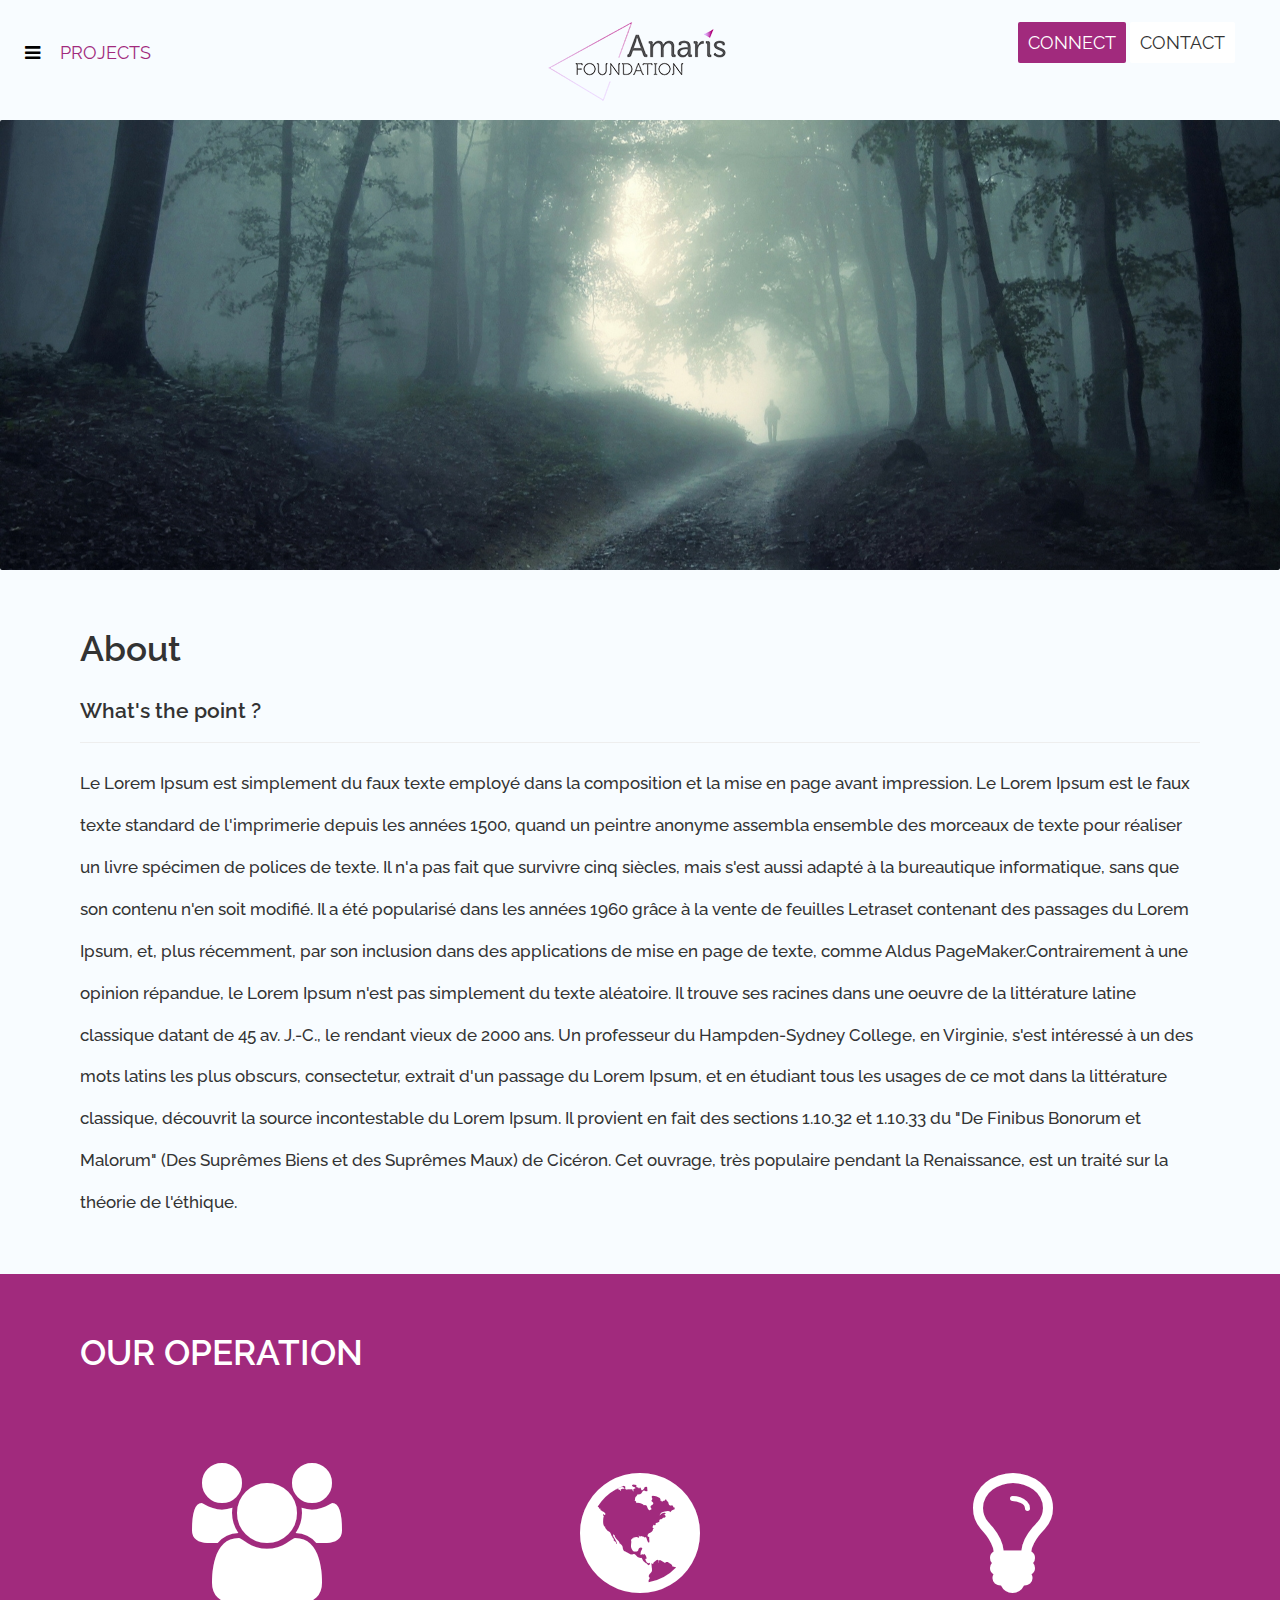
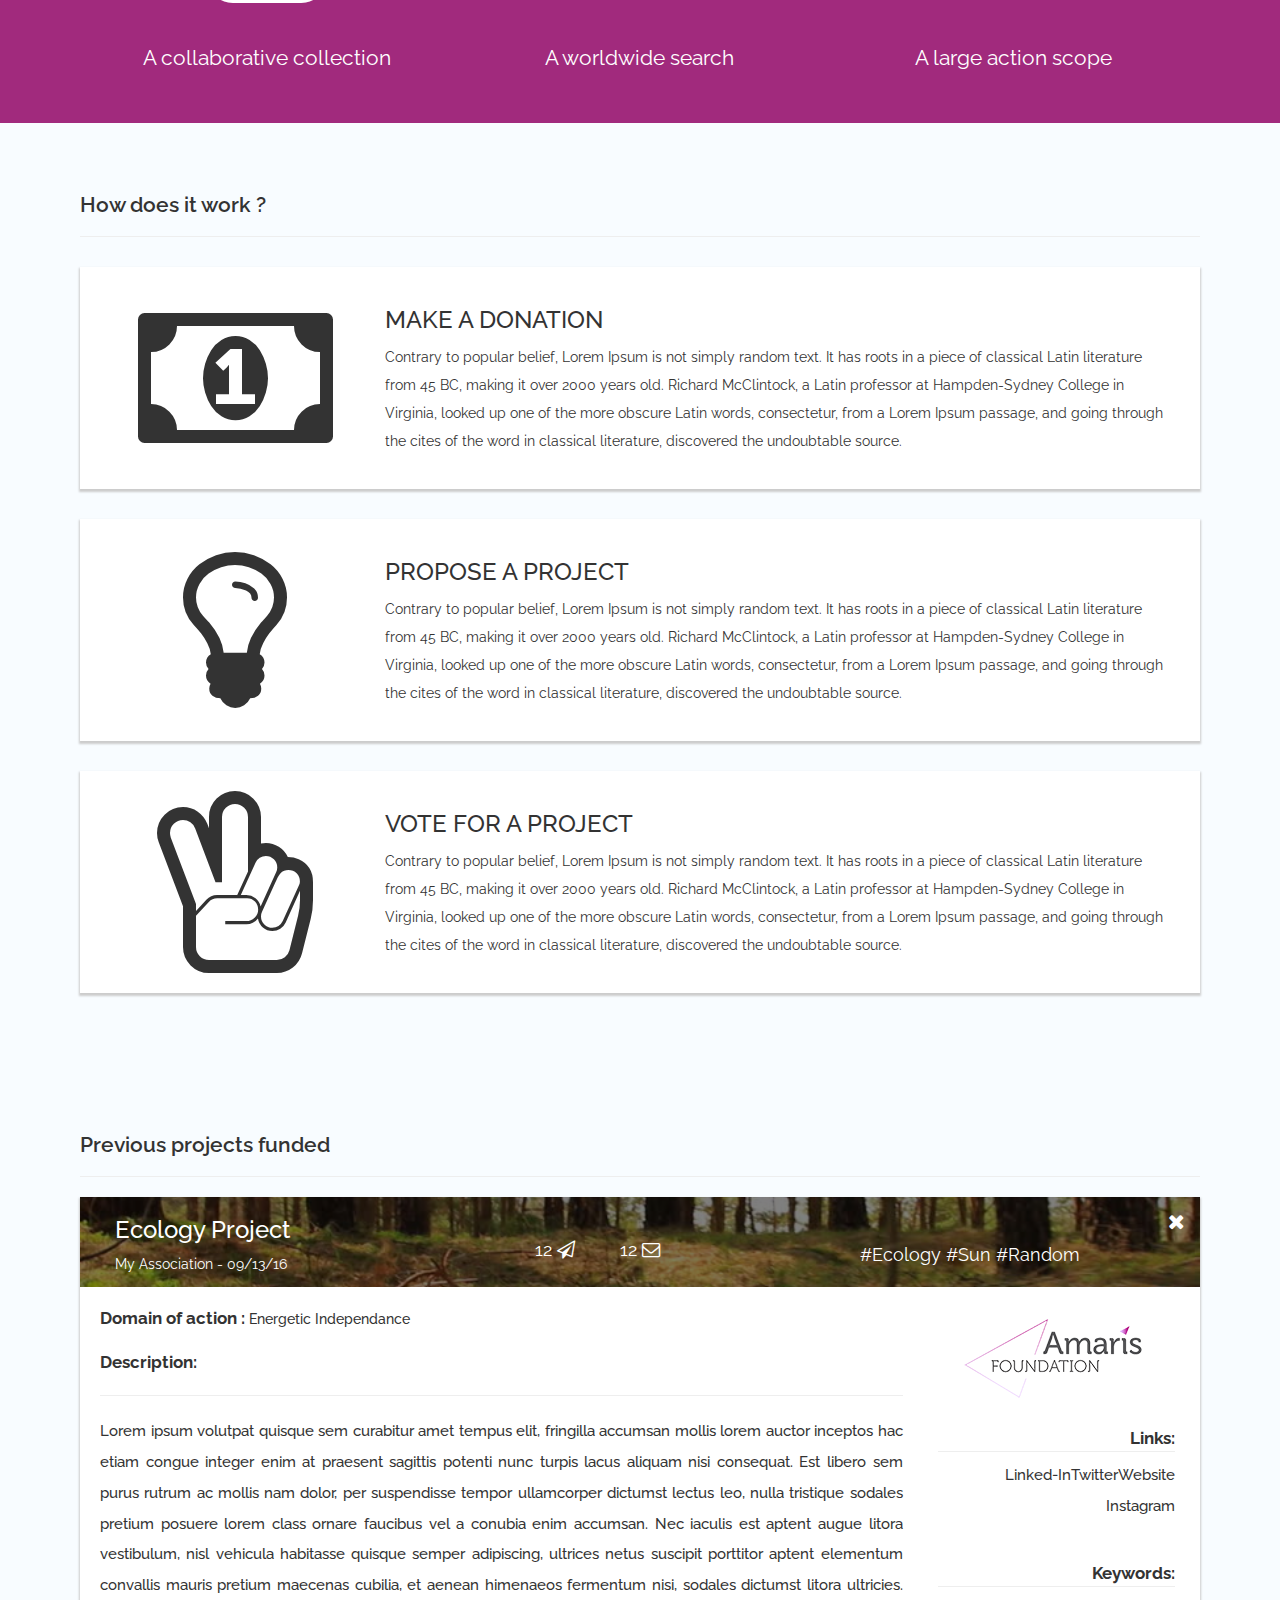
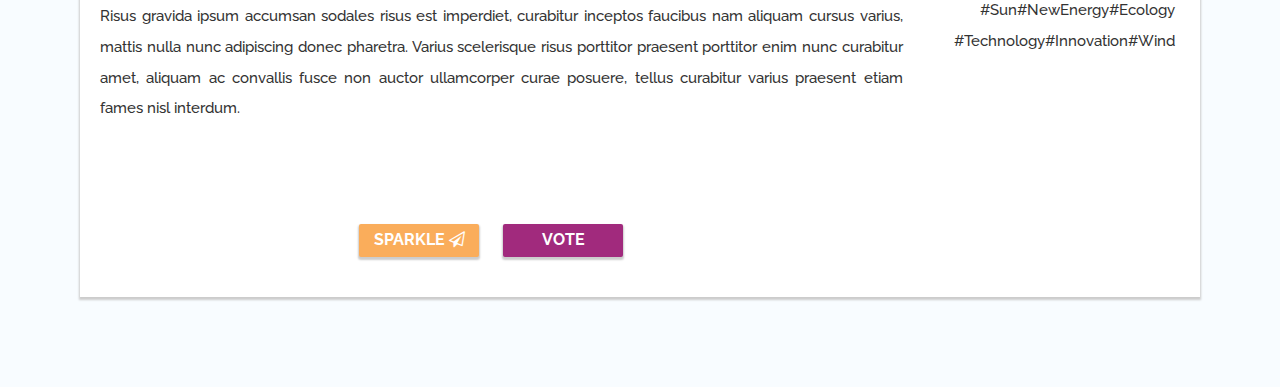
==== commit 8c6d2dde: "27-09-2017 Changes" ====
--- a/index.html
+++ b/index.html
@@ -19,6 +19,8 @@
   <link rel="stylesheet" href="assets/css/custom.css?v=1">
   <script src="assets/js/custom.js"></script>
   <link href="https://fonts.googleapis.com/css?family=Raleway" rel="stylesheet">
+  <link rel="stylesheet" href="assets/css/sweetalert2.min.css">
+  <script src="assets/js/sweetalert2.min.js"></script>
 
 </head>
 
@@ -140,7 +142,7 @@
                                         <hr>
 
                                         
-                                        <div class="col-lg-12 am-projects-container">
+                                        <!-- <div class="col-lg-12 am-projects-container">
                                                 <div class="row am-project-expand">
                                                                 <div class="col-md-3 col-sm-12 am-projects-img-thumb-container">
                                                                         <img class="img-responsive am-projects-img-thumb" src="assets/images/ecology_project.jpg">
@@ -174,11 +176,11 @@
                                                                 </div>
                                                                 <div class="am-columns am-projfund-items1">
                                                                         <span class="expand sparkle-holder">
-                                                                                <span class="sparkle">12</span>
+                                                                                <span data-sparkCount="12" class="sparkle Spark1">12</span>
                                                                                 <span class="sparkle-count"><i class="fa fa-paper-plane-o" aria-hidden="true"></i></span>
                                                                         </span>
                                                                         <span class="expand vote-holder">
-                                                                                <span class="vote">12</span>
+                                                                                <span data-voteCount ="12" class="vote">12</span>
                                                                                 <span class="vote-count"><i class="fa fa-envelope-o" aria-hidden="true"></i></span>
                                                                         </span>
                                                                 </div>
@@ -206,101 +208,186 @@
                                                                                                 
                                                                                                 Varius scelerisque risus porttitor praesent porttitor enim nunc curabitur amet, aliquam ac convallis fusce non auctor ullamcorper curae posuere, tellus curabitur varius praesent etiam fames nisl interdum.
                                                                                 </p>
-                                                                        </div>
-                                                                        <div class="col-lg-3">
-                                                                                
+                                                                                <div class="am-projfund-buttons text-center">
+                                                                                        <a href="javascript:void(0)" id="Spark1" class="am-projfund-btn-Sparkle text-center">Sparkle <i class="fa fa-paper-plane-o" aria-hidden="true"></i></a>
+                                                                                        <a href="javascript:void(0)" id="Vote1" class="am-projfund-btn-Vote text-center">VOTE</a>
+                                                                                </div>
+                                                                        </div>
+                                                                        <div class="col-lg-3 am-project-social">
+                                                                                <div class="row">
+                                                                                        <div class="am-navbar-logo"></div>
+                                                                                </div>
+                                                                                <div class="row">
+                                                                                        <div class="am-projfund-title right">Links:</div>
+                                                                                </div>
+                                                                                <div class="row">
+                                                                                        <hr class="hr-slim">
+                                                                                </div>
+                                                                                <div class="row">
+                                                                                        <div class="am-projfund-text right">Website</div>
+                                                                                </div>
+                                                                                <div class="row">
+                                                                                        <div class="am-projfund-text right">Twitter</div>
+                                                                                </div>
+                                                                                <div class="row">
+                                                                                        <div class="am-projfund-text right">Linked-In</div>
+                                                                                </div>
+                                                                                <div class="row">
+                                                                                        <div class="am-projfund-text right">Instagram</div>
+                                                                                </div>
+                                                                        </div>
+                                                                        <div class="col-lg-3 am-project-social">
+                                                                                        <div class="row">
+                                                                                                <div class="am-projfund-title right">Keywords:</div>
+                                                                                        </div>
+                                                                                        <div class="row">
+                                                                                                <hr class="hr-slim">
+                                                                                        </div>
+                                                                                        <div class="row">
+                                                                                                <div class="am-projfund-text right">#Ecology</div>
+                                                                                        </div>
+                                                                                        <div class="row">
+                                                                                                <div class="am-projfund-text right">#NewEnergy</div>
+                                                                                        </div>
+                                                                                        <div class="row">
+                                                                                                <div class="am-projfund-text right">#Sun</div>
+                                                                                        </div>
+                                                                                        <div class="row">
+                                                                                                <div class="am-projfund-text right">#Wind</div>
+                                                                                        </div>
+                                                                                        <div class="row">
+                                                                                                <div class="am-projfund-text right">#Innovation</div>
+                                                                                        </div>
+                                                                                        <div class="row">
+                                                                                                <div class="am-projfund-text right">#Technology</div>
+                                                                                        </div>
                                                                         </div>
                                                                 </div>
 
                                                         </div>
                                                 </div>
-                                        </div>
+                                        </div> -->
 
 
                                         <div class="col-lg-12 am-projects-container">
                                                         <div class="row am-project-expand">
-                                                                        <div class="col-md-3 col-sm-12 am-projects-img-thumb-container">
-                                                                                <img class="img-responsive am-projects-img-thumb" src="assets/images/ecology_project.jpg">
-                                                                        </div>
-                
-                                                                        <div class="col-md-9">
-                                                                                <div class="am-columns am-projfund-items2">
-                                                                                        <h3>Ecology Project</h3>
-                                                                                        <p>My Association - 09/13/16</p>
-                                                                                </div>
-                                                                                <div class="am-columns am-projfund-items1">
-                                                                                        <p>#Ecology #Sun #Random</p>
-                                                                                </div>
-                                                                                <div class="am-columns am-projfund-items1">
-                                                                                        <p>33,333$ Donated</p>
-                                                                                </div>
-                                                                                <div class="am-columns am-projfund-items1 seeMore">
-                                                                                        <a href="javascript:void(0)" class="am-projfund-btn text-center">See More</a>
-                                                                                </div>
-                                                                        </div>
+                                                                <div class="col-md-3 col-sm-12 am-projects-img-thumb-container">
+                                                                        <img class="img-responsive am-projects-img-thumb" src="assets/images/ecology_project_2.jpg">
+                                                                </div>
+        
+                                                                <div class="col-md-9">
+                                                                        <div class="am-columns am-projfund-items2">
+                                                                                <h3>Ecology Project</h3>
+                                                                                <p>My Association - 09/13/16</p>
+                                                                        </div>
+                                                                        <div class="am-columns am-projfund-items1">
+                                                                                <p>#Ecology #Sun #Random</p>
+                                                                        </div>
+                                                                        <div class="am-columns am-projfund-items1">
+                                                                                <p>33,333$ Donated</p>
+                                                                        </div>
+                                                                        <div class="am-columns am-projfund-items1 seeMore">
+                                                                                <a href="javascript:void(0)" class="am-projfund-btn text-center">See More</a>
+                                                                        </div>
+                                                                </div>
+                                                </div>
+
+                                                <div class="row am-project-shrinked">
+                                                        <div class="am-projects-img-container">
+                                                                <img class="am-projects-img-expand" src="assets/images/ecology_project_2.jpg">
                                                         </div>
-        
-                                                        <div class="row am-project-shrinked">
-                                                                <div class="am-projects-img-container">
-                                                                        <img class="am-projects-img-expand" src="assets/images/ecology_project.jpg">
-                                                                </div>
-                                                                <div class="container-fluid am-project-description">
-                                                                        <div class="am-columns am-projfund-items2">
-                                                                                <h3 class="expand">Ecology Project</h3>
-                                                                                <p class="expand">My Association - 09/13/16</p>
-                                                                        </div>
-                                                                        <div class="am-columns am-projfund-items1">
-                                                                                <span class="expand sparkle-holder">
-                                                                                        <span class="sparkle">12</span>
-                                                                                        <span class="sparkle-count"><i class="fa fa-paper-plane-o" aria-hidden="true"></i></span>
-                                                                                </span>
-                                                                                <span class="expand vote-holder">
-                                                                                        <span class="vote">12</span>
-                                                                                        <span class="vote-count"><i class="fa fa-envelope-o" aria-hidden="true"></i></span>
-                                                                                </span>
-                                                                        </div>
-                                                                        <div class="am-columns am-projfund-items1">
-                                                                                <p class="expand am-projfund-tags">#Ecology #Sun #Random</p>
-                                                                        </div>
-                                                                        <div class="am-columns am-projfund-items1 seeLess">
-                                                                                        <i class="fa fa-times expand" aria-hidden="true"></i>
-                                                                        </div>
-                                                                </div> 
-                                                                <div class="container-fluid am-project-description-2">
-                                                                        <div class="row">
-                                                                                <div class="col-lg-9">
-                                                                                        <span class="am-projfund-title">Domain of action : </span>
-                                                                                        <span class="am-projfund-subtitle">Energetic Independance </span>
-                                                                                        <div class="am-projfund-title spacer">Description:</div>
-                                                                                        <hr>
-                                                                                        <p class="am-projfund-text">Lorem ipsum volutpat quisque sem curabitur amet tempus elit, fringilla accumsan mollis lorem auctor inceptos hac etiam congue integer enim at praesent sagittis potenti nunc turpis lacus aliquam nisi consequat.
-                                                                                                        
-                                                                                                        Est libero sem purus rutrum ac mollis nam dolor, per suspendisse tempor ullamcorper dictumst lectus leo, nulla tristique sodales pretium posuere lorem class ornare faucibus vel a conubia enim accumsan.
-                                                                                                        
-                                                                                                        Nec iaculis est aptent augue litora vestibulum, nisl vehicula habitasse quisque semper adipiscing, ultrices netus suscipit porttitor aptent elementum convallis mauris pretium maecenas cubilia, et aenean himenaeos fermentum nisi, sodales dictumst litora ultricies.
-                                                                                                        
-                                                                                                        Risus gravida ipsum accumsan sodales risus est imperdiet, curabitur inceptos faucibus nam aliquam cursus varius, mattis nulla nunc adipiscing donec pharetra.
-                                                                                                        
-                                                                                                        Varius scelerisque risus porttitor praesent porttitor enim nunc curabitur amet, aliquam ac convallis fusce non auctor ullamcorper curae posuere, tellus curabitur varius praesent etiam fames nisl interdum.
-                                                                                        </p>
-                                                                                </div>
-                                                                                <div class="col-lg-3">
+                                                        <div class="container-fluid am-project-description">
+                                                                <div class="am-columns am-projfund-items2">
+                                                                        <h3 class="expand">Ecology Project</h3>
+                                                                        <p class="expand">My Association - 09/13/16</p>
+                                                                </div>
+                                                                <div class="am-columns am-projfund-items1">
+                                                                        <span class="expand sparkle-holder">
+                                                                                <span data-sparkCount="12" class="sparkle Spark2">12</span>
+                                                                                <span data-voteCount ="12" class="sparkle-count"><i class="fa fa-paper-plane-o" aria-hidden="true"></i></span>
+                                                                        </span>
+                                                                        <span class="expand vote-holder">
+                                                                                <span class="vote Vote2">12</span>
+                                                                                <span class="vote-count"><i class="fa fa-envelope-o" aria-hidden="true"></i></span>
+                                                                        </span>
+                                                                </div>
+                                                                <div class="am-columns am-projfund-items1">
+                                                                        <p class="expand am-projfund-tags">#Ecology #Sun #Random</p>
+                                                                </div>
+                                                                <div class="am-columns am-projfund-items1 seeLess">
+                                                                                <i class="fa fa-times expand" aria-hidden="true"></i>
+                                                                </div>
+                                                        </div> 
+                                                        <div class="container-fluid am-project-description-2">
+                                                                <div class="row">
+                                                                        <div class="col-lg-9 col-sm-12">
+                                                                                <span class="am-projfund-title">Domain of action : </span>
+                                                                                <span class="am-projfund-subtitle">Energetic Independance </span>
+                                                                                <div class="am-projfund-title spacer">Description:</div>
+                                                                                <hr>
+                                                                                <p class="am-projfund-text">Lorem ipsum volutpat quisque sem curabitur amet tempus elit, fringilla accumsan mollis lorem auctor inceptos hac etiam congue integer enim at praesent sagittis potenti nunc turpis lacus aliquam nisi consequat.
+                                                                                                
+                                                                                                Est libero sem purus rutrum ac mollis nam dolor, per suspendisse tempor ullamcorper dictumst lectus leo, nulla tristique sodales pretium posuere lorem class ornare faucibus vel a conubia enim accumsan.
+                                                                                                
+                                                                                                Nec iaculis est aptent augue litora vestibulum, nisl vehicula habitasse quisque semper adipiscing, ultrices netus suscipit porttitor aptent elementum convallis mauris pretium maecenas cubilia, et aenean himenaeos fermentum nisi, sodales dictumst litora ultricies.
+                                                                                                
+                                                                                                Risus gravida ipsum accumsan sodales risus est imperdiet, curabitur inceptos faucibus nam aliquam cursus varius, mattis nulla nunc adipiscing donec pharetra.
+                                                                                                
+                                                                                                Varius scelerisque risus porttitor praesent porttitor enim nunc curabitur amet, aliquam ac convallis fusce non auctor ullamcorper curae posuere, tellus curabitur varius praesent etiam fames nisl interdum.
+                                                                                </p>
+                                                                                <div class="am-projfund-buttons text-center">
+                                                                                        <a href="javascript:void(0)" id="Spark2" class="am-projfund-btn-Sparkle text-center">Sparkle <i class="fa fa-paper-plane-o" aria-hidden="true"></i></a>
+                                                                                        <a href="javascript:void(0)" id="Vote2" class="am-projfund-btn-Vote text-center">VOTE</a>
+                                                                                </div>
+                                                                        </div>
+                                                                        <div class="col-lg-3 col-sm-12">
                                                                                         <div class="am-navbar-logo"></div>
-                                                                                                 <div class="am-projfund-title">
-                                                                                        </div>
-                                                                                        <div>
-                                                                                                <hr>
-                                                                                        </div>
-                                                                                        
-
-                                                                                </div>
-                                                                        </div>
-        
+                                                                        </div>
+
+                                                                        <div class="col-lg-3 col-sm-6 am-project-social">
+                                                                                        <div class="am-projfund-title">Links:</div>
+                                                                                        <hr class="hr-slim">
+                                                                                        <div class="am-projfund-text right">Website</div>
+                                                                                
+                                                                                
+                                                                                        <div class="am-projfund-text right">Twitter</div>
+                                                                                
+                                                                                
+                                                                                        <div class="am-projfund-text right">Linked-In</div>
+                                                                                
+                                                                                
+                                                                                        <div class="am-projfund-text right">Instagram</div>
+                                                                                
+                                                                        </div>
+                                                                        <div class="col-lg-3 col-sm-6 am-project-social">
+                                                                                
+                                                                                        <div class="am-projfund-title">Keywords:</div>
+                                                                                        <hr class="hr-slim">
+                                                                                
+                                                                                
+                                                                                        <div class="am-projfund-text right">#Ecology</div>
+                                                                                
+                                                                                
+                                                                                        <div class="am-projfund-text right">#NewEnergy</div>
+                                                                                
+                                                                                
+                                                                                        <div class="am-projfund-text right">#Sun</div>
+                                                                                
+                                                                                
+                                                                                        <div class="am-projfund-text right">#Wind</div>
+                                                                                
+                                                                                
+                                                                                        <div class="am-projfund-text right">#Innovation</div>
+                                                                                
+                                                                                
+                                                                                        <div class="am-projfund-text right">#Technology</div>
+                                                                                
+                                                                        </div>
                                                                 </div>
                                                         </div>
                                                 </div>
-
-                                        
+                                        </div>
+
 
 
                                 </div>
--- a/assets/css/custom.css
+++ b/assets/css/custom.css
@@ -288,6 +288,7 @@
     box-shadow: 0px 2px 2px 1px #ccc;
 }
 
+
 .am-projects-img-thumb-container{
     height: 12vh;
     margin-left: 0px;
@@ -376,4 +377,60 @@
 }
 .right{
     float:right;
-}+}
+.hr-slim{
+    margin-top: 8px;
+    margin-bottom: 8px;
+    border: 0;
+    border-top: 1px solid #eee;
+    width: 100%;
+}
+
+.am-project-social{
+    padding:20px;
+}
+
+.am-projfund-btn-Sparkle{
+    color: #FFFFFF;
+    width: 120px;
+    padding: 5px;
+    font-weight: 700;
+    font-size: medium;
+    background-color: #FAAD5B;
+    text-decoration: none !important;
+    text-transform: uppercase;
+    border-radius: 2px;
+    -webkit-box-shadow: 0px 2px 2px 1px #ccc;
+    -moz-box-shadow: 0px 2px 2px 1px #ccc;
+    box-shadow: 0px 2px 2px 1px #ccc;
+    display:inline-block;
+}
+
+.am-projfund-btn-Vote{
+    color: #FFFFFF;
+    width: 120px;
+    padding: 5px;
+    margin:20px;
+    font-weight: 700;
+    font-size: medium;
+    background-color: #A12A7D;
+    text-decoration: none !important;
+    text-transform: uppercase;
+    border-radius: 2px;
+    -webkit-box-shadow: 0px 2px 2px 1px #ccc;
+    -moz-box-shadow: 0px 2px 2px 1px #ccc;
+    box-shadow: 0px 2px 2px 1px #ccc;
+    display:inline-block;
+}
+
+.am-projfund-buttons{
+    margin-top: 80px;
+}
+
+@media screen and (min-width: 1200px) {
+        .am-project-social > .am-projfund-title , .am-project-social > .am-projfund-text {
+            float: right;
+        }
+  }
+
+ 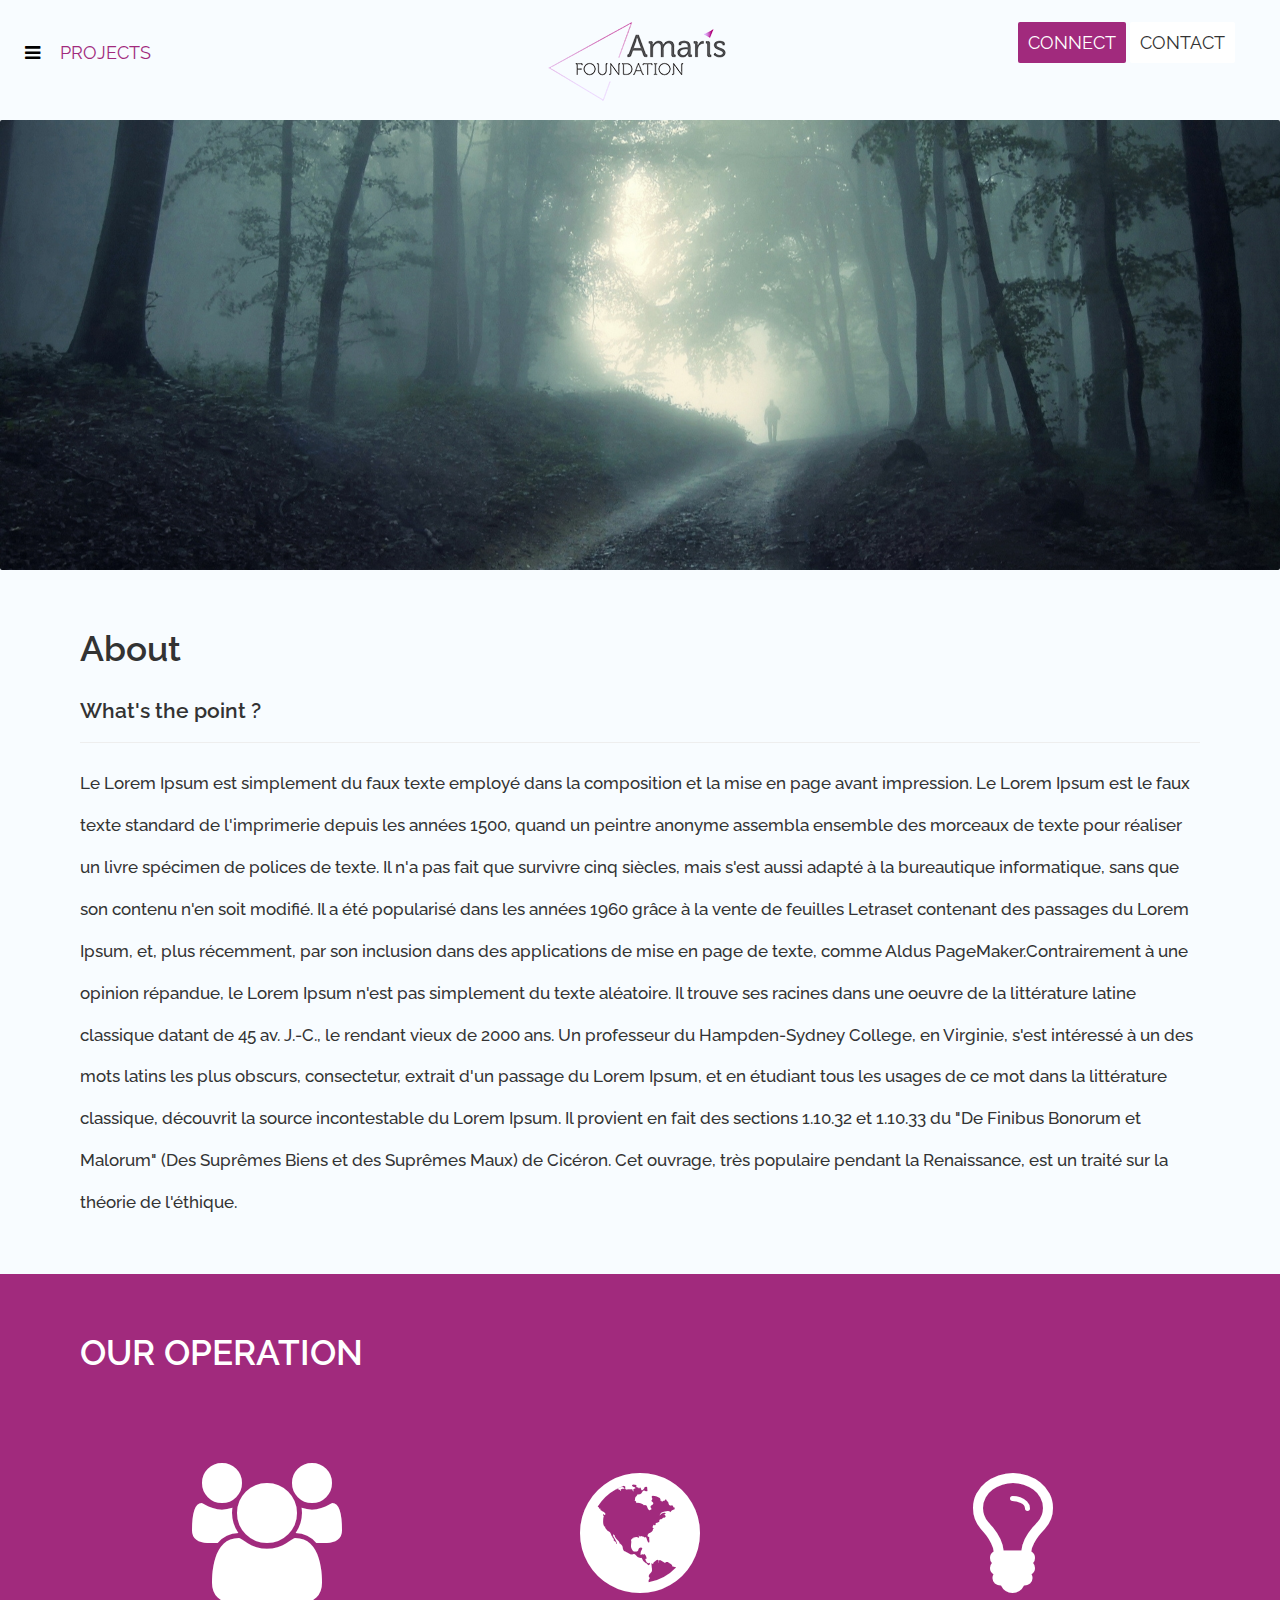
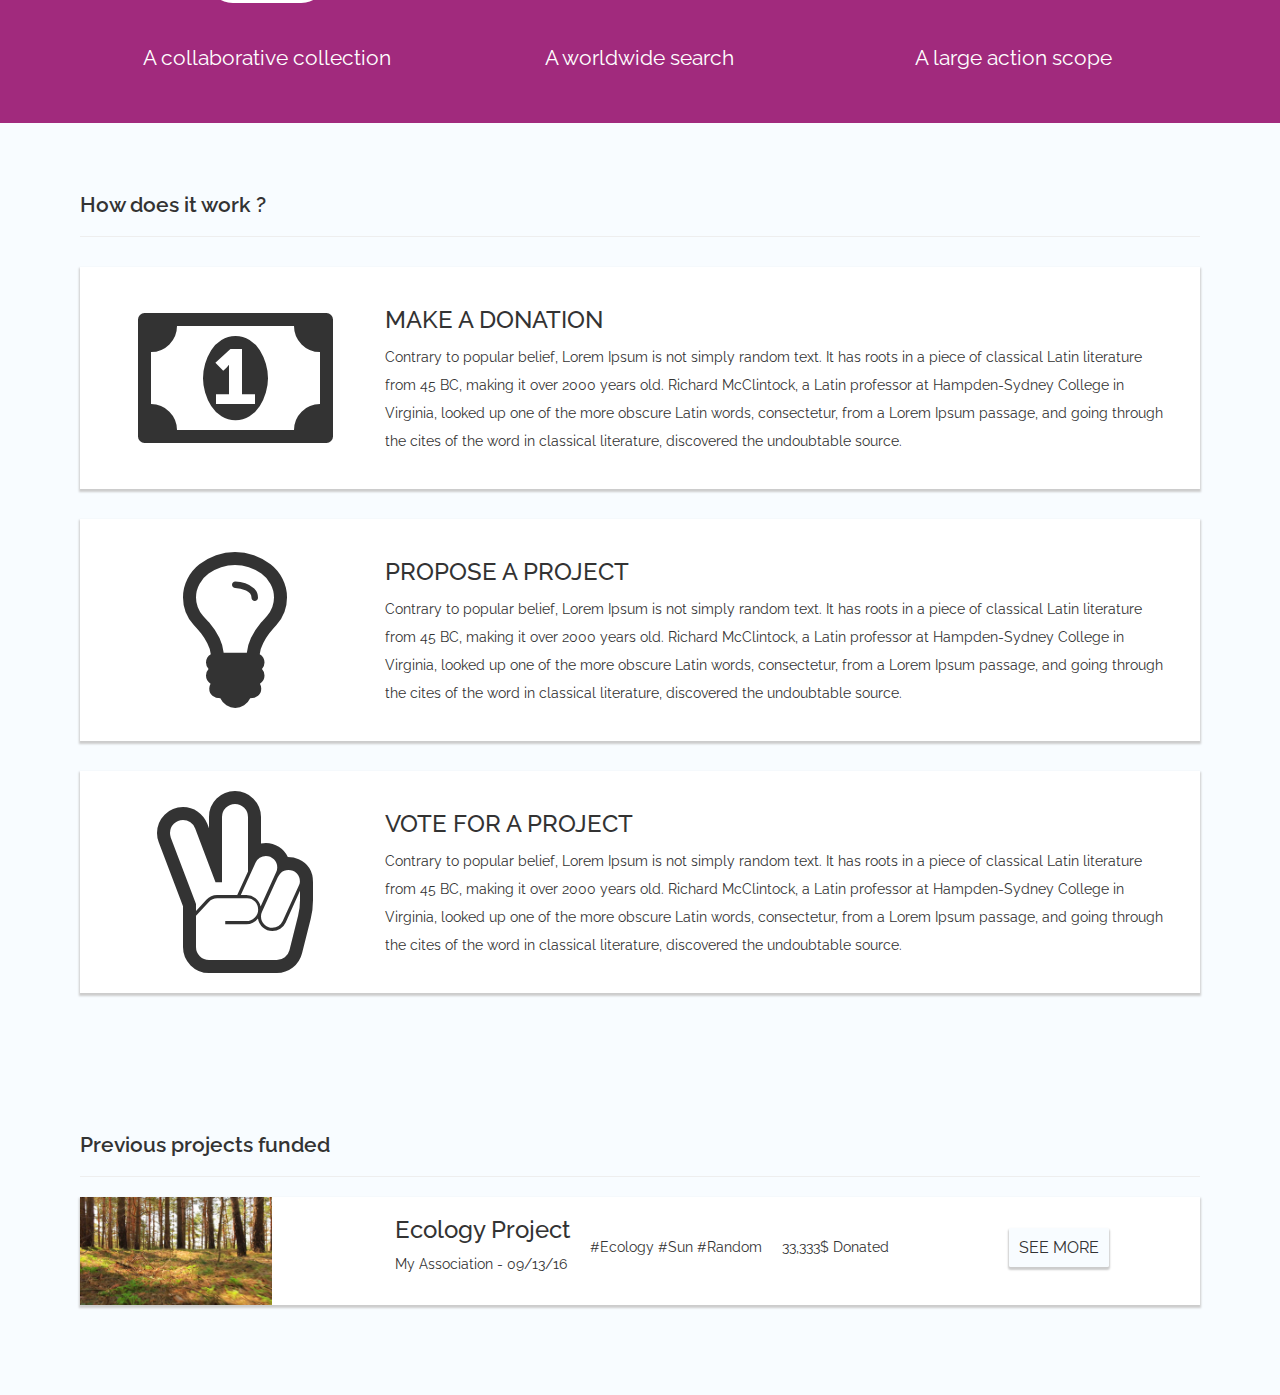
==== commit 445f2489: "28-9-2017" ====
--- a/index.html
+++ b/index.html
@@ -140,15 +140,13 @@
                                 <div class="row">
                                         <h4 class="am-article-subtitle">Previous projects funded</h4>
                                         <hr>
-
-                                        
                                         <!-- <div class="col-lg-12 am-projects-container">
                                                 <div class="row am-project-expand">
-                                                                <div class="col-md-3 col-sm-12 am-projects-img-thumb-container">
+                                                                <div class="col-sm-2 col-xs-12 am-projects-img-thumb-container">
                                                                         <img class="img-responsive am-projects-img-thumb" src="assets/images/ecology_project.jpg">
                                                                 </div>
         
-                                                                <div class="col-md-9">
+                                                                <div class="col-md-10 col-xs-12">
                                                                         <div class="am-columns am-projfund-items2">
                                                                                 <h3>Ecology Project</h3>
                                                                                 <p>My Association - 09/13/16</p>
@@ -271,11 +269,11 @@
 
                                         <div class="col-lg-12 am-projects-container">
                                                         <div class="row am-project-expand">
-                                                                <div class="col-md-3 col-sm-12 am-projects-img-thumb-container">
+                                                                <div class="col-sm-12 col-md-3 am-projects-img-thumb-container">
                                                                         <img class="img-responsive am-projects-img-thumb" src="assets/images/ecology_project_2.jpg">
                                                                 </div>
         
-                                                                <div class="col-md-9">
+                                                                <div class="col-md-9 col-xs-12">
                                                                         <div class="am-columns am-projfund-items2">
                                                                                 <h3>Ecology Project</h3>
                                                                                 <p>My Association - 09/13/16</p>
@@ -293,30 +291,36 @@
                                                 </div>
 
                                                 <div class="row am-project-shrinked">
-                                                        <div class="am-projects-img-container">
+                                                        <div class="am-projects-img-container non-mobile">
                                                                 <img class="am-projects-img-expand" src="assets/images/ecology_project_2.jpg">
                                                         </div>
                                                         <div class="container-fluid am-project-description">
-                                                                <div class="am-columns am-projfund-items2">
-                                                                        <h3 class="expand">Ecology Project</h3>
-                                                                        <p class="expand">My Association - 09/13/16</p>
-                                                                </div>
-                                                                <div class="am-columns am-projfund-items1">
-                                                                        <span class="expand sparkle-holder">
-                                                                                <span data-sparkCount="12" class="sparkle Spark2">12</span>
-                                                                                <span data-voteCount ="12" class="sparkle-count"><i class="fa fa-paper-plane-o" aria-hidden="true"></i></span>
+
+                                                                <div class="col-md-3 col-sm-12 am-projfund-items2">
+                                                                        <h3 class="expand" style="display:inline-block;">Ecology Project</h3>
+                                                                        <span class="seeLess mobile">
+                                                                                <i class="fa fa-times expand" aria-hidden="true"></i>
                                                                         </span>
-                                                                        <span class="expand vote-holder">
-                                                                                <span class="vote Vote2">12</span>
-                                                                                <span class="vote-count"><i class="fa fa-envelope-o" aria-hidden="true"></i></span>
-                                                                        </span>
-                                                                </div>
-                                                                <div class="am-columns am-projfund-items1">
-                                                                        <p class="expand am-projfund-tags">#Ecology #Sun #Random</p>
-                                                                </div>
-                                                                <div class="am-columns am-projfund-items1 seeLess">
-                                                                                <i class="fa fa-times expand" aria-hidden="true"></i>
-                                                                </div>
+                                                                        <div class="expand">My Association - 09/13/16</div>
+                                                                </div>
+
+                                                                <div class="col-md-9 col-sm-12">
+                                                                        <div class="am-projfund-items1">
+                                                                                <span class="expand sparkle-holder">
+                                                                                        <span data-sparkCount="12" class="sparkle Spark2">12</span>
+                                                                                        <span data-voteCount ="12" class="sparkle-count"><i class="fa fa-paper-plane-o" aria-hidden="true"></i></span>
+                                                                                </span>
+                                                                                <span class="expand vote-holder">
+                                                                                        <span class="vote Vote2">12</span>
+                                                                                        <span class="vote-count"><i class="fa fa-envelope-o" aria-hidden="true"></i></span>
+                                                                                </span>
+                                                                                <span class="expand am-projfund-tags">#Ecology #Sun #Random</span>
+                                                                                <span class="seeLess non-mobile">
+                                                                                        <i class="fa fa-times expand" aria-hidden="true"></i>
+                                                                                </span>
+                                                                        </div>
+                                                                </div>
+
                                                         </div> 
                                                         <div class="container-fluid am-project-description-2">
                                                                 <div class="row">
--- a/assets/css/custom.css
+++ b/assets/css/custom.css
@@ -261,18 +261,6 @@
     margin-bottom: 50px;
 }
 
-.am-columns{
-    float: left;
-    display: block;
-    margin-left:20px;
-}
-
-.am-projfund-items1{
-    padding-top: 40px;
-    margin-left: 40px;
-}
-
-
 .am-projfund-btn{
     color: #333333;
     width: 100px;
@@ -289,12 +277,6 @@
 }
 
 
-.am-projects-img-thumb-container{
-    height: 12vh;
-    margin-left: 0px;
-    padding-left: 0px;
-}
-
 .am-projects-img-thumb{
     height: 100%;
 }
@@ -305,34 +287,23 @@
     object-fit: cover;
 }
 
-.am-project-description{
-    position: absolute;
-    margin-top: -10vh;
-    width: 100%;
-    background-color: rgba(0,0,0,0.5);
-    height: 10vh;
-    margin-top: -10vh;
-}
-
 .am-project-description-2{
 padding: 20px 20px 20px 20px;
 }
 
-.am-project-expand{
+.am-project-shrinked{
     display: none;
 }
 
-.am-projfund-items2 > .expand , .am-projfund-items1 > .expand , seeLess > .expand {
-    color: white;
-}
+
 
 div.seeLess{
     float: right;
 }
 
-div.am-project-description > .am-projfund-items2:nth-child(1){
+/* div.am-project-description > .am-projfund-items2:nth-child(1){
     margin-right: 200px;
-}
+} */
 
 div.am-project-description > .am-projfund-items1:nth-child(2){
     margin-right: 120px;
@@ -345,15 +316,10 @@
 
 .sparkle-holder , .am-projfund-tags , .vote-holder {
     font-size: 1.3em;
-    padding:5px;
 }
 
 .sparkle-holder,.vote-holder{
     margin-right: 30px;
-}
-
-div.seeMore{
-    margin-left: 120px;
 }
 
 .am-projfund-title{
@@ -427,10 +393,81 @@
     margin-top: 80px;
 }
 
+.mobile{
+    display: block;   
+   }
+   .non-mobile{
+       display: none;
+   }
+
 @media screen and (min-width: 1200px) {
         .am-project-social > .am-projfund-title , .am-project-social > .am-projfund-text {
             float: right;
         }
-  }
-
+}
+
+@media screen and (min-width: 992px) {
+    .mobile{
+        display: none;   
+       }
+    .non-mobile{
+        display: block;
+    }
+    .am-projfund-items1{
+        padding-top: 40px;
+        margin-left: 40px;
+    }
+    .am-project-description{
+        position: absolute;
+        width: 100%;
+        background-color: rgba(0,0,0,0.5);
+        height: 10vh;
+        margin-top: -10vh;
+    }
+    .am-projfund-items2 > .expand , .am-projfund-items1 > .expand , .seeLess > .expand {
+        color: #FFFFFF;
+    }
+    .am-columns{
+        float: left;
+        display: block;
+        margin-left:20px;
+    }
+    div.seeMore{
+        margin-left: 120px;
+    }
+    .am-projects-img-thumb-container{
+        height: 12vh;
+        margin-left: 0px;
+        padding-left: 0px;
+    }
+
+}
+
+@media screen and (min-width:0px) and (max-width:992px){
+    .sparkle-holder{
+        color: #FAAD5B;
+    }
+    .vote-holder{
+        color: #A12A7D;
+    }
+    .am-project-description{
+        -webkit-box-shadow: 0px 2px 2px 1px #ccc;
+        -moz-box-shadow: 0px 2px 2px 1px #ccc;
+        box-shadow: 0px 2px 2px 1px #ccc;
+        padding:10px;
+    }
+    .seeLess{
+        color:#e74c3c;
+        font-size: 1.7em;
+    }
+    .am-columns{
+        text-align: center;
+    }
+}
+
+
+
+.seeLess{
+    float:right;
+}
  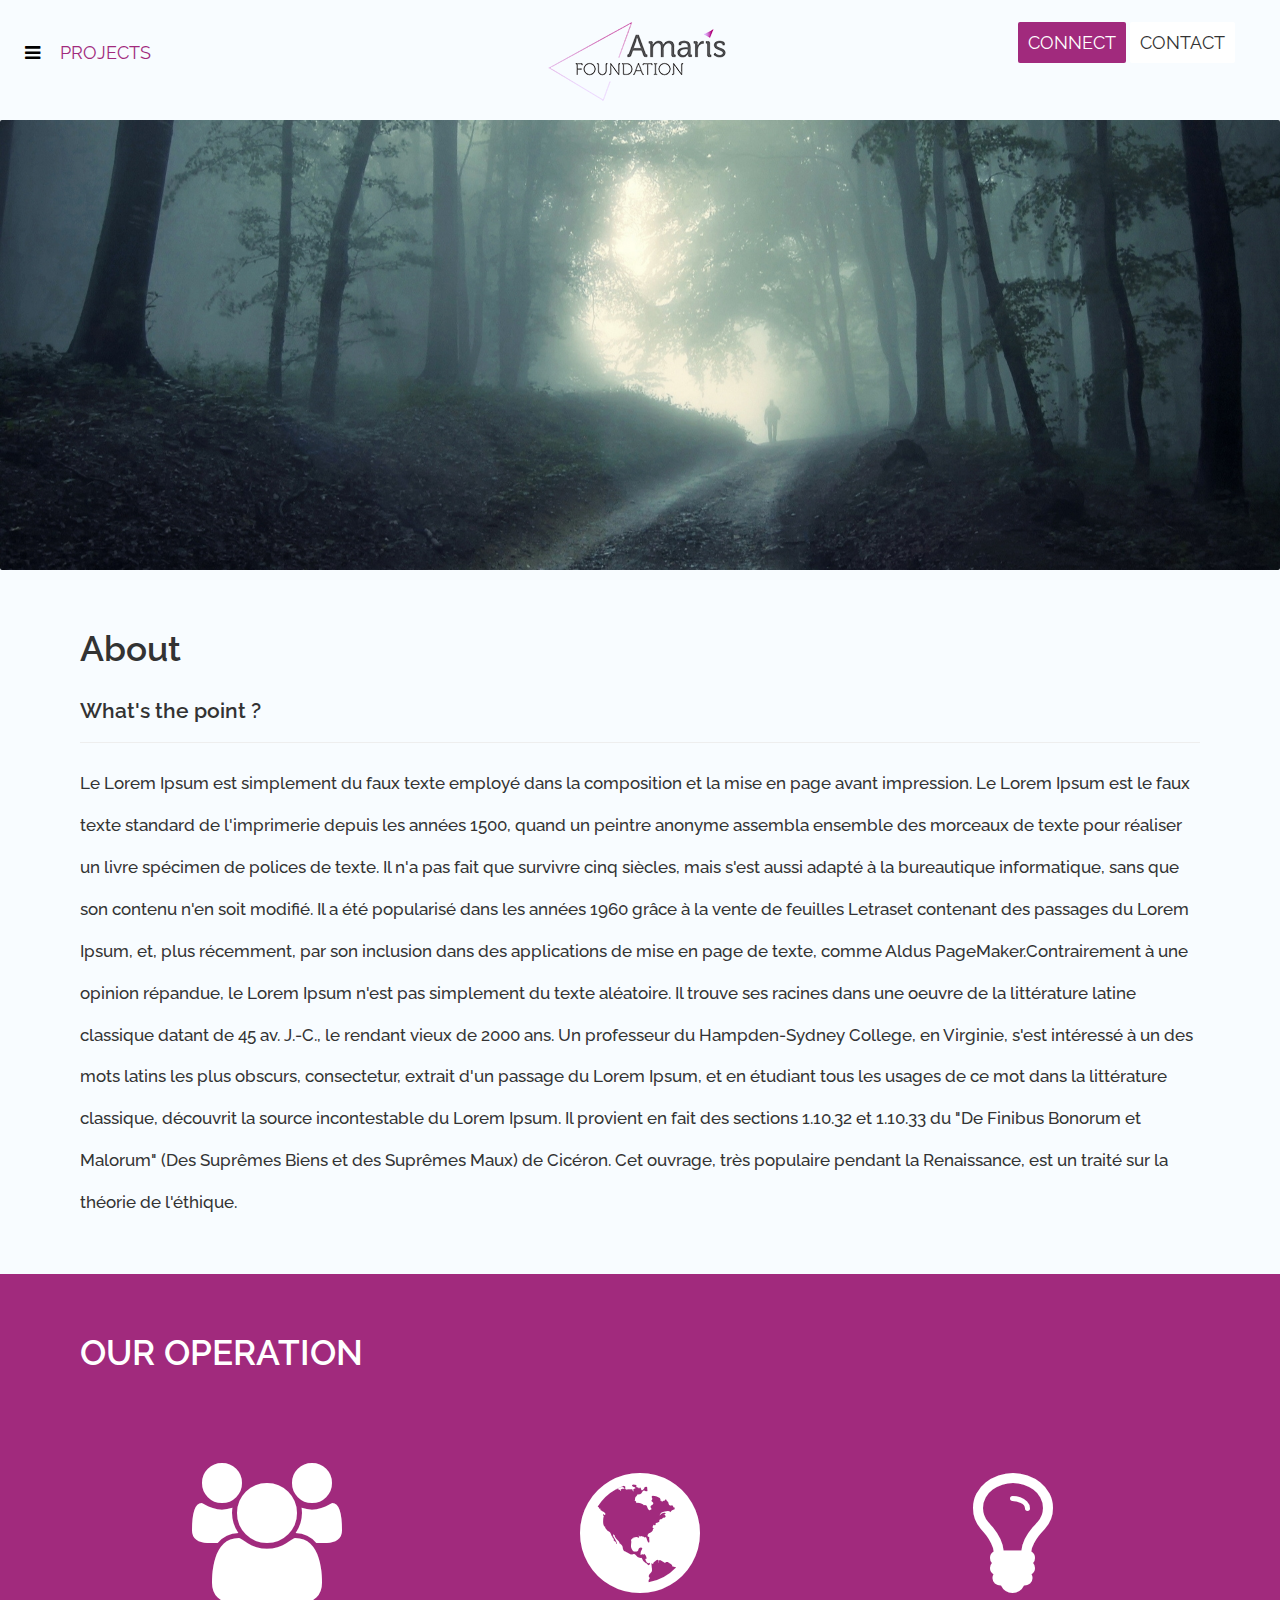
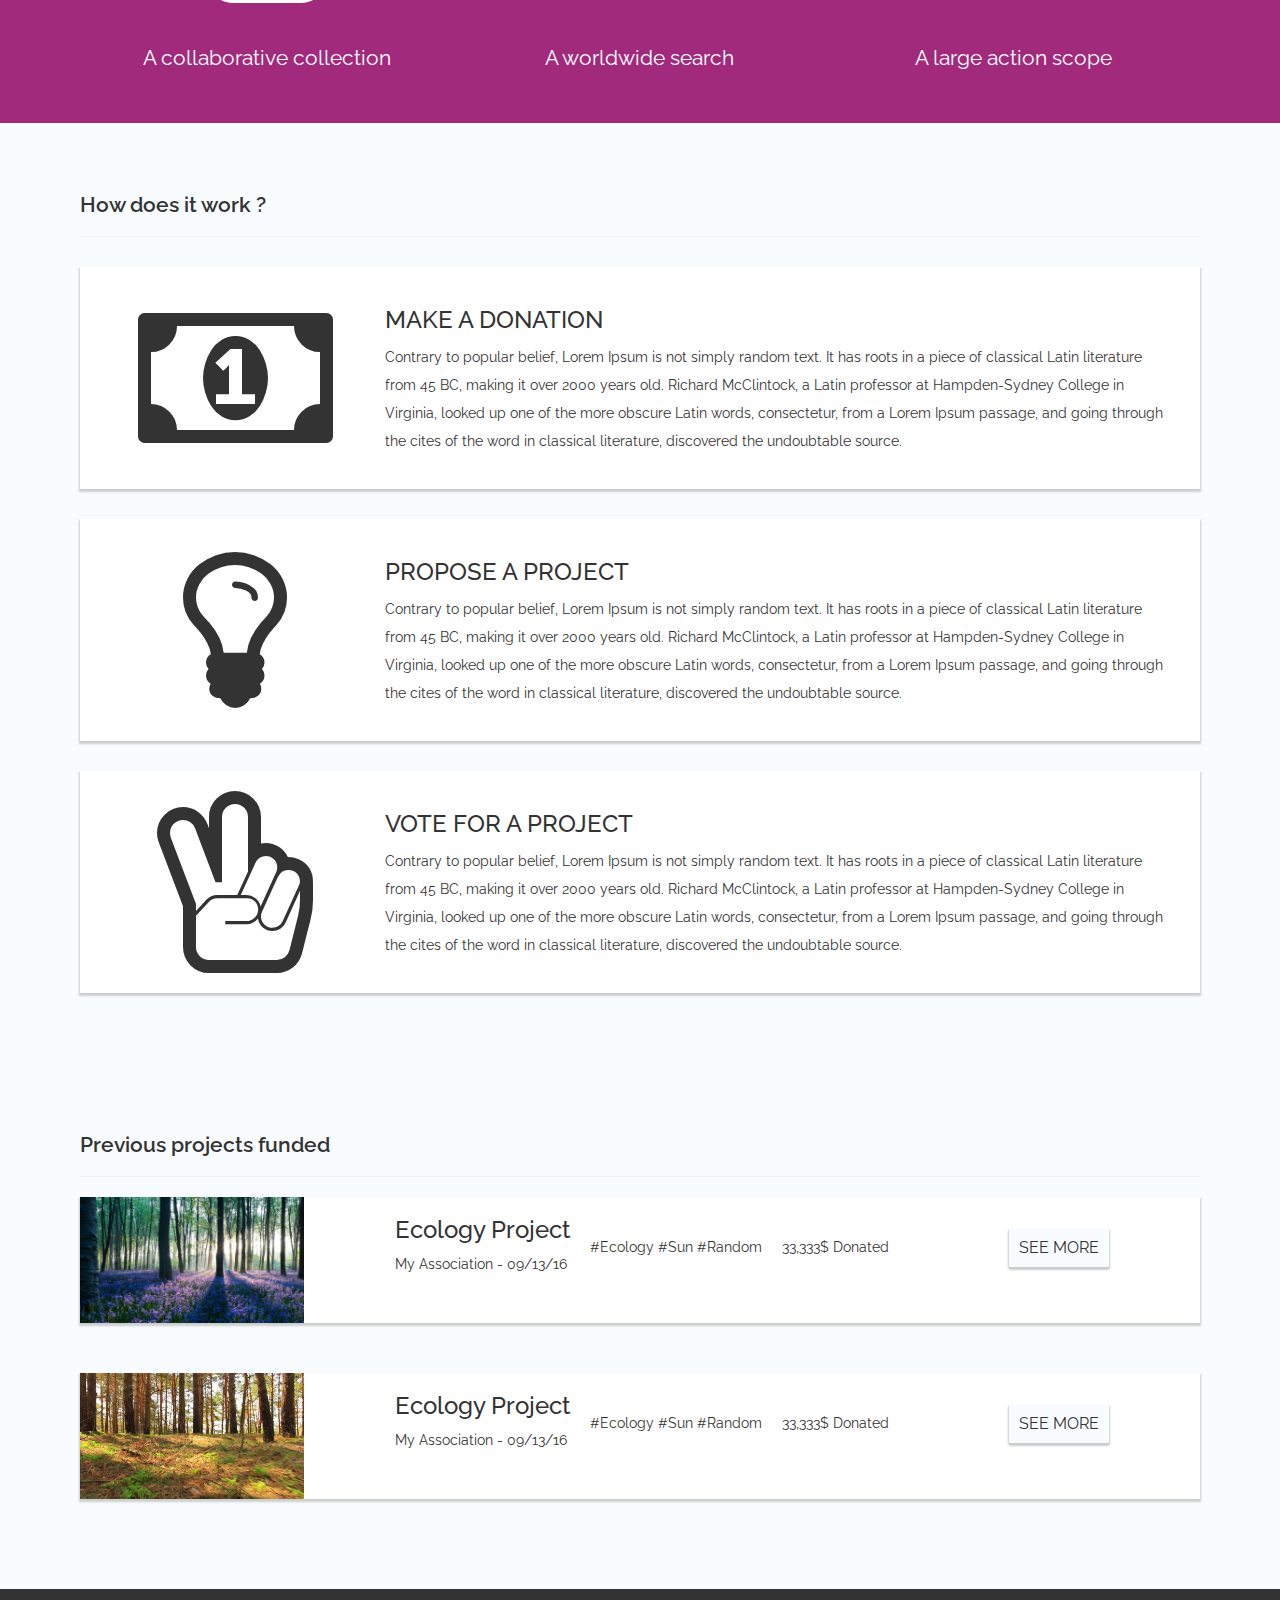
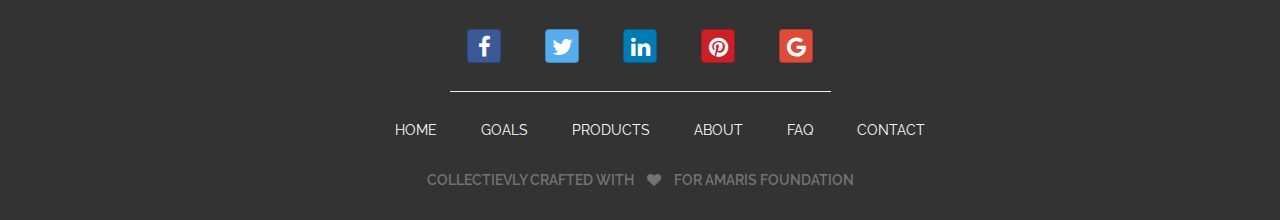
==== commit 367e3f2c: "Final Copy" ====
--- a/index.html
+++ b/index.html
@@ -20,20 +20,19 @@
   <script src="assets/js/custom.js"></script>
   <link href="https://fonts.googleapis.com/css?family=Raleway" rel="stylesheet">
   <link rel="stylesheet" href="assets/css/sweetalert2.min.css">
+  <link rel="stylesheet" href="assets/css/bootstrap-social.css">
   <script src="assets/js/sweetalert2.min.js"></script>
 
 </head>
 
 
 <body>
-
-
               
         <header>
                 <div id="mySidenav" class="sidenav side-close">
-                        <a class="sidenav-items" href="#">Homepage</a>
-                        <a class="sidenav-items" href="#">Amaris</a>
-                        <a class="sidenav-items" href="#">Propose a project</a>
+                        <a class="sidenav-items" href="index.html">Homepage</a>
+                        <a class="sidenav-items" href="https://www.amaris.com/">Amaris</a>
+                        <a class="sidenav-items" href="propose_project.html">Propose a project</a>
                 </div>
 
                 <div class="container-fluid">
@@ -42,13 +41,13 @@
                                         <span class="am-navbar-toggle-btn am-nav-open"></span>
                                         <span class="am-navbar-toggle-text">Projects</span>
                                 </div>
-                                <a href="http://www.google.com/">
+                                <a href="index.html">
                                         <div class="col-xs-8 col-sm-4 am-navbar-logo"></div>
                                 </a>
-                                <div class="col-sm-4 col-xs-12">
+                                <div class="col-md-4 col-xs-12">
                                         <div class="am-navbar-btnholder">
-                                        <a href="#" class="am-btn active text-center">Connect</a>
-                                        <a href="#" class="am-btn text-center">Contact</a>
+                                        <a href="mailto: labfoundation@amaris.com" class="am-btn active text-center">Connect</a>
+                                        <a href="propose_project.html" class="am-btn text-center">Contact</a>
                                         </div>
                                 </div>
                         </div>
@@ -140,137 +139,10 @@
                                 <div class="row">
                                         <h4 class="am-article-subtitle">Previous projects funded</h4>
                                         <hr>
-                                        <!-- <div class="col-lg-12 am-projects-container">
-                                                <div class="row am-project-expand">
-                                                                <div class="col-sm-2 col-xs-12 am-projects-img-thumb-container">
+                                        <div class="col-lg-12 am-projects-container">
+                                                        <div class="row am-project-expand row-eq-height">
+                                                                <div class="col-sm-12 col-md-3 am-projects-img-thumb-container">
                                                                         <img class="img-responsive am-projects-img-thumb" src="assets/images/ecology_project.jpg">
-                                                                </div>
-        
-                                                                <div class="col-md-10 col-xs-12">
-                                                                        <div class="am-columns am-projfund-items2">
-                                                                                <h3>Ecology Project</h3>
-                                                                                <p>My Association - 09/13/16</p>
-                                                                        </div>
-                                                                        <div class="am-columns am-projfund-items1">
-                                                                                <p>#Ecology #Sun #Random</p>
-                                                                        </div>
-                                                                        <div class="am-columns am-projfund-items1">
-                                                                                <p>33,333$ Donated</p>
-                                                                        </div>
-                                                                        <div class="am-columns am-projfund-items1 seeMore">
-                                                                                <a href="javascript:void(0)" class="am-projfund-btn text-center">See More</a>
-                                                                        </div>
-                                                                </div>
-                                                </div>
-
-                                                <div class="row am-project-shrinked">
-                                                        <div class="am-projects-img-container">
-                                                                <img class="am-projects-img-expand" src="assets/images/ecology_project.jpg">
-                                                        </div>
-                                                        <div class="container-fluid am-project-description">
-                                                                <div class="am-columns am-projfund-items2">
-                                                                        <h3 class="expand">Ecology Project</h3>
-                                                                        <p class="expand">My Association - 09/13/16</p>
-                                                                </div>
-                                                                <div class="am-columns am-projfund-items1">
-                                                                        <span class="expand sparkle-holder">
-                                                                                <span data-sparkCount="12" class="sparkle Spark1">12</span>
-                                                                                <span class="sparkle-count"><i class="fa fa-paper-plane-o" aria-hidden="true"></i></span>
-                                                                        </span>
-                                                                        <span class="expand vote-holder">
-                                                                                <span data-voteCount ="12" class="vote">12</span>
-                                                                                <span class="vote-count"><i class="fa fa-envelope-o" aria-hidden="true"></i></span>
-                                                                        </span>
-                                                                </div>
-                                                                <div class="am-columns am-projfund-items1">
-                                                                        <p class="expand am-projfund-tags">#Ecology #Sun #Random</p>
-                                                                </div>
-                                                                <div class="am-columns am-projfund-items1 seeLess">
-                                                                                <i class="fa fa-times expand" aria-hidden="true"></i>
-                                                                </div>
-                                                        </div> 
-                                                        <div class="container-fluid am-project-description-2">
-                                                                <div class="row">
-                                                                        <div class="col-lg-9">
-                                                                                <span class="am-projfund-title">Domain of action : </span>
-                                                                                <span class="am-projfund-subtitle">Energetic Independance </span>
-                                                                                <div class="am-projfund-title spacer">Description:</div>
-                                                                                <hr>
-                                                                                <p class="am-projfund-text">Lorem ipsum volutpat quisque sem curabitur amet tempus elit, fringilla accumsan mollis lorem auctor inceptos hac etiam congue integer enim at praesent sagittis potenti nunc turpis lacus aliquam nisi consequat.
-                                                                                                
-                                                                                                Est libero sem purus rutrum ac mollis nam dolor, per suspendisse tempor ullamcorper dictumst lectus leo, nulla tristique sodales pretium posuere lorem class ornare faucibus vel a conubia enim accumsan.
-                                                                                                
-                                                                                                Nec iaculis est aptent augue litora vestibulum, nisl vehicula habitasse quisque semper adipiscing, ultrices netus suscipit porttitor aptent elementum convallis mauris pretium maecenas cubilia, et aenean himenaeos fermentum nisi, sodales dictumst litora ultricies.
-                                                                                                
-                                                                                                Risus gravida ipsum accumsan sodales risus est imperdiet, curabitur inceptos faucibus nam aliquam cursus varius, mattis nulla nunc adipiscing donec pharetra.
-                                                                                                
-                                                                                                Varius scelerisque risus porttitor praesent porttitor enim nunc curabitur amet, aliquam ac convallis fusce non auctor ullamcorper curae posuere, tellus curabitur varius praesent etiam fames nisl interdum.
-                                                                                </p>
-                                                                                <div class="am-projfund-buttons text-center">
-                                                                                        <a href="javascript:void(0)" id="Spark1" class="am-projfund-btn-Sparkle text-center">Sparkle <i class="fa fa-paper-plane-o" aria-hidden="true"></i></a>
-                                                                                        <a href="javascript:void(0)" id="Vote1" class="am-projfund-btn-Vote text-center">VOTE</a>
-                                                                                </div>
-                                                                        </div>
-                                                                        <div class="col-lg-3 am-project-social">
-                                                                                <div class="row">
-                                                                                        <div class="am-navbar-logo"></div>
-                                                                                </div>
-                                                                                <div class="row">
-                                                                                        <div class="am-projfund-title right">Links:</div>
-                                                                                </div>
-                                                                                <div class="row">
-                                                                                        <hr class="hr-slim">
-                                                                                </div>
-                                                                                <div class="row">
-                                                                                        <div class="am-projfund-text right">Website</div>
-                                                                                </div>
-                                                                                <div class="row">
-                                                                                        <div class="am-projfund-text right">Twitter</div>
-                                                                                </div>
-                                                                                <div class="row">
-                                                                                        <div class="am-projfund-text right">Linked-In</div>
-                                                                                </div>
-                                                                                <div class="row">
-                                                                                        <div class="am-projfund-text right">Instagram</div>
-                                                                                </div>
-                                                                        </div>
-                                                                        <div class="col-lg-3 am-project-social">
-                                                                                        <div class="row">
-                                                                                                <div class="am-projfund-title right">Keywords:</div>
-                                                                                        </div>
-                                                                                        <div class="row">
-                                                                                                <hr class="hr-slim">
-                                                                                        </div>
-                                                                                        <div class="row">
-                                                                                                <div class="am-projfund-text right">#Ecology</div>
-                                                                                        </div>
-                                                                                        <div class="row">
-                                                                                                <div class="am-projfund-text right">#NewEnergy</div>
-                                                                                        </div>
-                                                                                        <div class="row">
-                                                                                                <div class="am-projfund-text right">#Sun</div>
-                                                                                        </div>
-                                                                                        <div class="row">
-                                                                                                <div class="am-projfund-text right">#Wind</div>
-                                                                                        </div>
-                                                                                        <div class="row">
-                                                                                                <div class="am-projfund-text right">#Innovation</div>
-                                                                                        </div>
-                                                                                        <div class="row">
-                                                                                                <div class="am-projfund-text right">#Technology</div>
-                                                                                        </div>
-                                                                        </div>
-                                                                </div>
-
-                                                        </div>
-                                                </div>
-                                        </div> -->
-
-
-                                        <div class="col-lg-12 am-projects-container">
-                                                        <div class="row am-project-expand">
-                                                                <div class="col-sm-12 col-md-3 am-projects-img-thumb-container">
-                                                                        <img class="img-responsive am-projects-img-thumb" src="assets/images/ecology_project_2.jpg">
                                                                 </div>
         
                                                                 <div class="col-md-9 col-xs-12">
@@ -292,12 +164,12 @@
 
                                                 <div class="row am-project-shrinked">
                                                         <div class="am-projects-img-container non-mobile">
-                                                                <img class="am-projects-img-expand" src="assets/images/ecology_project_2.jpg">
+                                                                <img class="am-projects-img-expand" src="assets/images/ecology_project.jpg">
                                                         </div>
                                                         <div class="container-fluid am-project-description">
 
                                                                 <div class="col-md-3 col-sm-12 am-projfund-items2">
-                                                                        <h3 class="expand" style="display:inline-block;">Ecology Project</h3>
+                                                                        <h3 class="expand">Ecology Project</h3>
                                                                         <span class="seeLess mobile">
                                                                                 <i class="fa fa-times expand" aria-hidden="true"></i>
                                                                         </span>
@@ -307,11 +179,11 @@
                                                                 <div class="col-md-9 col-sm-12">
                                                                         <div class="am-projfund-items1">
                                                                                 <span class="expand sparkle-holder">
-                                                                                        <span data-sparkCount="12" class="sparkle Spark2">12</span>
+                                                                                        <span data-sparkCount="12" class="sparkle Spark">12</span>
                                                                                         <span data-voteCount ="12" class="sparkle-count"><i class="fa fa-paper-plane-o" aria-hidden="true"></i></span>
                                                                                 </span>
                                                                                 <span class="expand vote-holder">
-                                                                                        <span class="vote Vote2">12</span>
+                                                                                        <span class="vote Vote">12</span>
                                                                                         <span class="vote-count"><i class="fa fa-envelope-o" aria-hidden="true"></i></span>
                                                                                 </span>
                                                                                 <span class="expand am-projfund-tags">#Ecology #Sun #Random</span>
@@ -340,8 +212,8 @@
                                                                                                 Varius scelerisque risus porttitor praesent porttitor enim nunc curabitur amet, aliquam ac convallis fusce non auctor ullamcorper curae posuere, tellus curabitur varius praesent etiam fames nisl interdum.
                                                                                 </p>
                                                                                 <div class="am-projfund-buttons text-center">
-                                                                                        <a href="javascript:void(0)" id="Spark2" class="am-projfund-btn-Sparkle text-center">Sparkle <i class="fa fa-paper-plane-o" aria-hidden="true"></i></a>
-                                                                                        <a href="javascript:void(0)" id="Vote2" class="am-projfund-btn-Vote text-center">VOTE</a>
+                                                                                        <a href="javascript:void(0)" id="Spark" class="am-projfund-btn-Sparkle text-center">Sparkle <i class="fa fa-paper-plane-o" aria-hidden="true"></i></a>
+                                                                                        <a href="javascript:void(0)" id="Vote" class="am-projfund-btn-Vote text-center">VOTE</a>
                                                                                 </div>
                                                                         </div>
                                                                         <div class="col-lg-3 col-sm-12">
@@ -392,13 +264,168 @@
                                                 </div>
                                         </div>
 
-
-
+                                        <div class="col-lg-12 am-projects-container">
+                                                        <div class="row am-project-expand row-eq-height">
+                                                                <div class="col-sm-12 col-md-3 am-projects-img-thumb-container">
+                                                                        <img class="img-responsive am-projects-img-thumb" src="assets/images/ecology_project_2.jpg">
+                                                                </div>
+        
+                                                                <div class="col-md-9 col-xs-12">
+                                                                        <div class="am-columns am-projfund-items2">
+                                                                                <h3>Ecology Project</h3>
+                                                                                <p>My Association - 09/13/16</p>
+                                                                        </div>
+                                                                        <div class="am-columns am-projfund-items1">
+                                                                                <p>#Ecology #Sun #Random</p>
+                                                                        </div>
+                                                                        <div class="am-columns am-projfund-items1">
+                                                                                <p>33,333$ Donated</p>
+                                                                        </div>
+                                                                        <div class="am-columns am-projfund-items1 seeMore">
+                                                                                <a href="javascript:void(0)" class="am-projfund-btn text-center">See More</a>
+                                                                        </div>
+                                                                </div>
+                                                </div>
+
+                                                <div class="row am-project-shrinked">
+                                                        <div class="am-projects-img-container non-mobile">
+                                                                <img class="am-projects-img-expand" src="assets/images/ecology_project_2.jpg">
+                                                        </div>
+                                                        <div class="container-fluid am-project-description">
+
+                                                                <div class="col-md-3 col-sm-12 am-projfund-items2">
+                                                                        <h3 class="expand">Ecology Project</h3>
+                                                                        <span class="seeLess mobile">
+                                                                                <i class="fa fa-times expand" aria-hidden="true"></i>
+                                                                        </span>
+                                                                        <div class="expand">My Association - 09/13/16</div>
+                                                                </div>
+
+                                                                <div class="col-md-9 col-sm-12">
+                                                                        <div class="am-projfund-items1">
+                                                                                <span class="expand sparkle-holder">
+                                                                                        <span data-sparkCount="12" class="sparkle Spark2">12</span>
+                                                                                        <span data-voteCount ="12" class="sparkle-count"><i class="fa fa-paper-plane-o" aria-hidden="true"></i></span>
+                                                                                </span>
+                                                                                <span class="expand vote-holder">
+                                                                                        <span class="vote Vote2">12</span>
+                                                                                        <span class="vote-count"><i class="fa fa-envelope-o" aria-hidden="true"></i></span>
+                                                                                </span>
+                                                                                <span class="expand am-projfund-tags">#Ecology #Sun #Random</span>
+                                                                                <span class="seeLess non-mobile">
+                                                                                        <i class="fa fa-times expand" aria-hidden="true"></i>
+                                                                                </span>
+                                                                        </div>
+                                                                </div>
+
+                                                        </div> 
+                                                        <div class="container-fluid am-project-description-2">
+                                                                <div class="row">
+                                                                        <div class="col-lg-9 col-sm-12">
+                                                                                <span class="am-projfund-title">Domain of action : </span>
+                                                                                <span class="am-projfund-subtitle">Energetic Independance </span>
+                                                                                <div class="am-projfund-title spacer">Description:</div>
+                                                                                <hr>
+                                                                                <p class="am-projfund-text">Lorem ipsum volutpat quisque sem curabitur amet tempus elit, fringilla accumsan mollis lorem auctor inceptos hac etiam congue integer enim at praesent sagittis potenti nunc turpis lacus aliquam nisi consequat.
+                                                                                                
+                                                                                                Est libero sem purus rutrum ac mollis nam dolor, per suspendisse tempor ullamcorper dictumst lectus leo, nulla tristique sodales pretium posuere lorem class ornare faucibus vel a conubia enim accumsan.
+                                                                                                
+                                                                                                Nec iaculis est aptent augue litora vestibulum, nisl vehicula habitasse quisque semper adipiscing, ultrices netus suscipit porttitor aptent elementum convallis mauris pretium maecenas cubilia, et aenean himenaeos fermentum nisi, sodales dictumst litora ultricies.
+                                                                                                
+                                                                                                Risus gravida ipsum accumsan sodales risus est imperdiet, curabitur inceptos faucibus nam aliquam cursus varius, mattis nulla nunc adipiscing donec pharetra.
+                                                                                                
+                                                                                                Varius scelerisque risus porttitor praesent porttitor enim nunc curabitur amet, aliquam ac convallis fusce non auctor ullamcorper curae posuere, tellus curabitur varius praesent etiam fames nisl interdum.
+                                                                                </p>
+                                                                                <div class="am-projfund-buttons text-center">
+                                                                                        <a href="javascript:void(0)" id="Spark2" class="am-projfund-btn-Sparkle text-center">Sparkle <i class="fa fa-paper-plane-o" aria-hidden="true"></i></a>
+                                                                                        <a href="javascript:void(0)" id="Vote2" class="am-projfund-btn-Vote text-center">VOTE</a>
+                                                                                </div>
+                                                                        </div>
+                                                                        <div class="col-lg-3 col-sm-12">
+                                                                                        <div class="am-navbar-logo"></div>
+                                                                        </div>
+
+                                                                        <div class="col-lg-3 col-sm-6 am-project-social">
+                                                                                        <div class="am-projfund-title">Links:</div>
+                                                                                        <hr class="hr-slim">
+                                                                                        <div class="am-projfund-text right">Website</div>
+                                                                                
+                                                                                
+                                                                                        <div class="am-projfund-text right">Twitter</div>
+                                                                                
+                                                                                
+                                                                                        <div class="am-projfund-text right">Linked-In</div>
+                                                                                
+                                                                                
+                                                                                        <div class="am-projfund-text right">Instagram</div>
+                                                                                
+                                                                        </div>
+                                                                        <div class="col-lg-3 col-sm-6 am-project-social">
+                                                                                
+                                                                                        <div class="am-projfund-title">Keywords:</div>
+                                                                                        <hr class="hr-slim">
+                                                                                
+                                                                                
+                                                                                        <div class="am-projfund-text right">#Ecology</div>
+                                                                                
+                                                                                
+                                                                                        <div class="am-projfund-text right">#NewEnergy</div>
+                                                                                
+                                                                                
+                                                                                        <div class="am-projfund-text right">#Sun</div>
+                                                                                
+                                                                                
+                                                                                        <div class="am-projfund-text right">#Wind</div>
+                                                                                
+                                                                                
+                                                                                        <div class="am-projfund-text right">#Innovation</div>
+                                                                                
+                                                                                
+                                                                                        <div class="am-projfund-text right">#Technology</div>
+                                                                                
+                                                                        </div>
+                                                                </div>
+                                                        </div>
+                                                </div>
+                                        </div>
                                 </div>
                                 
                         </div>
                 </div>
         </div>
+
+        <footer>
+             <div class="container-fluid am-footer">
+                    <div class="row">
+                      <a class="btn btn-social-icon btn-facebook">
+                        <span class="fa fa-facebook"></span>
+                      </a>
+                      <a class="btn btn-social-icon btn-twitter">
+                        <span class="fa fa-twitter"></span>
+                      </a>
+                      <a class="btn btn-social-icon btn-linkedin">
+                        <span class="fa fa-linkedin"></span>
+                      </a>
+                      <a class="btn btn-social-icon btn-pinterest">
+                        <span class="fa fa-pinterest"></span>
+                      </a>
+                      <a class="btn btn-social-icon btn-google">
+                        <span class="fa fa-google"></span>
+                      </a>
+
+                      <hr class="hr-slim">
+                    </div>
+                    <ul class="footer-links">
+                        <li>HOME</li>
+                        <li>GOALS</li>
+                        <li>PRODUCTS</li>
+                        <li>ABOUT</li>
+                        <li>FAQ</li>
+                        <li>CONTACT</li>
+                    </ul>
+                    <p> COLLECTIEVLY CRAFTED WITH <i class="fa fa-heart" aria-hidden="true"></i> FOR AMARIS FOUNDATION </p>
+                </div>
+        </footer>
 
 
         
--- a/assets/css/custom.css
+++ b/assets/css/custom.css
@@ -1,4 +1,4 @@
-body,h1,h2,h3,h4,h5,h6,h7,h8,h9,p{
+body,h1,h2,h3,h4,h5,h6,p{
     color:#333;
     font-family: 'Raleway', sans-serif;
 }
@@ -24,7 +24,7 @@
     overflow-x: hidden;
     transition: 0.5s;
     padding-top: 35px;
-    margin-top:8vh;
+    margin-top: calc(10vh + 1%);
     border-radius: 2px;
 }
 
@@ -158,10 +158,6 @@
     font-size: large;
 }
 
-
-
-
-
 @media only screen and (min-width: 768px) {
     .am-top-poster{
         border-radius: 2px;
@@ -170,6 +166,12 @@
         width: 100%;
         height: 50vh;
     }
+    .row-eq-height {
+  display: -webkit-box;
+  display: -webkit-flex;
+  display: -ms-flexbox;
+  display:         flex;
+}
 }
 
 @media only screen and (min-width: 0px) and (max-width:768px) {
@@ -254,11 +256,7 @@
 }
 
 .am-projects-container{
-    background-color: #FFFFFF;
-    -webkit-box-shadow: 0px 2px 2px 1px #ccc;
-    -moz-box-shadow: 0px 2px 2px 1px #ccc;
-    box-shadow: 0px 2px 2px 1px #ccc;
-    margin-bottom: 50px;
+  
 }
 
 .am-projfund-btn{
@@ -276,13 +274,8 @@
     box-shadow: 0px 2px 2px 1px #ccc;
 }
 
-
-.am-projects-img-thumb{
-    height: 100%;
-}
-
 .am-projects-img-expand{
-    height: 10vh;
+    height: 12vh;
     width: 100%;
     object-fit: cover;
 }
@@ -293,6 +286,11 @@
 
 .am-project-shrinked{
     display: none;
+    background-color: #FFFFFF;
+    -webkit-box-shadow: 0px 2px 2px 1px #ccc;
+    -moz-box-shadow: 0px 2px 2px 1px #ccc;
+    box-shadow: 0px 2px 2px 1px #ccc;
+    margin-bottom: 50px;
 }
 
 
@@ -370,6 +368,14 @@
     -moz-box-shadow: 0px 2px 2px 1px #ccc;
     box-shadow: 0px 2px 2px 1px #ccc;
     display:inline-block;
+}
+
+.am-projfund-btn-Sparkle:hover , .am-projfund-btn-Vote:hover , .am-projfund-btn-Sparkle:active , .am-projfund-btn-Vote:active , .am-projfund-btn-Sparkle:focus , .am-projfund-btn-Vote:focus {
+    color: white;
+    border-radius: 2px;
+    -webkit-box-shadow: 0px 4px 4px 2px #ccc;
+    -moz-box-shadow: 0px 4px 4px 2px #ccc;
+    box-shadow: 0px 4px 4px 2px #ccc;
 }
 
 .am-projfund-btn-Vote{
@@ -390,7 +396,7 @@
 }
 
 .am-projfund-buttons{
-    margin-top: 80px;
+    margin-top: 20px;
 }
 
 .mobile{
@@ -404,6 +410,10 @@
         .am-project-social > .am-projfund-title , .am-project-social > .am-projfund-text {
             float: right;
         }
+
+        div.seeMore {
+            margin-left: 120px;
+        }
 }
 
 @media screen and (min-width: 992px) {
@@ -421,8 +431,8 @@
         position: absolute;
         width: 100%;
         background-color: rgba(0,0,0,0.5);
-        height: 10vh;
-        margin-top: -10vh;
+        height: 12vh;
+        margin-top: -12vh;
     }
     .am-projfund-items2 > .expand , .am-projfund-items1 > .expand , .seeLess > .expand {
         color: #FFFFFF;
@@ -432,15 +442,14 @@
         display: block;
         margin-left:20px;
     }
-    div.seeMore{
-        margin-left: 120px;
-    }
     .am-projects-img-thumb-container{
-        height: 12vh;
+        height: 14vh;
         margin-left: 0px;
         padding-left: 0px;
     }
-
+    .am-projects-img-thumb{
+    height: 100%;
+    }
 }
 
 @media screen and (min-width:0px) and (max-width:992px){
@@ -464,10 +473,57 @@
         text-align: center;
     }
 }
-
-
-
 .seeLess{
     float:right;
-}
- +    cursor: pointer;
+}
+ .am-footer{
+    text-align: center;
+    padding: 20px;
+    background-color: #333333;
+ }
+
+.am-footer > .row > .hr-slim{
+    width: 30%;
+}
+ul.footer-links , .am-footer > p{
+    color: white;
+    list-style-type: none;
+}
+
+.am-footer > p{
+color: #737373;
+font-weight: 600;
+}
+
+ul.footer-links > li{
+    display: inline-block;
+    padding: 20px;
+}
+a.btn-social-icon{
+    margin : 20px;
+}
+.fa-heart{
+    margin: 0px 10px 0px 10px;
+}
+
+.am-project-expand{
+background-color: #FFFFFF;
+-webkit-box-shadow: 0px 2px 2px 1px #ccc;
+-moz-box-shadow: 0px 2px 2px 1px #ccc;
+box-shadow: 0px 2px 2px 1px #ccc;
+margin-bottom: 50px;
+}
+
+.hero-container{
+    margin: 40px 80px 80px 80px;
+}
+
+textarea.propose{
+    resize:vertical;
+    min-height: 20vh;
+}
+
+h3.expand{
+    display:inline-block;
+}
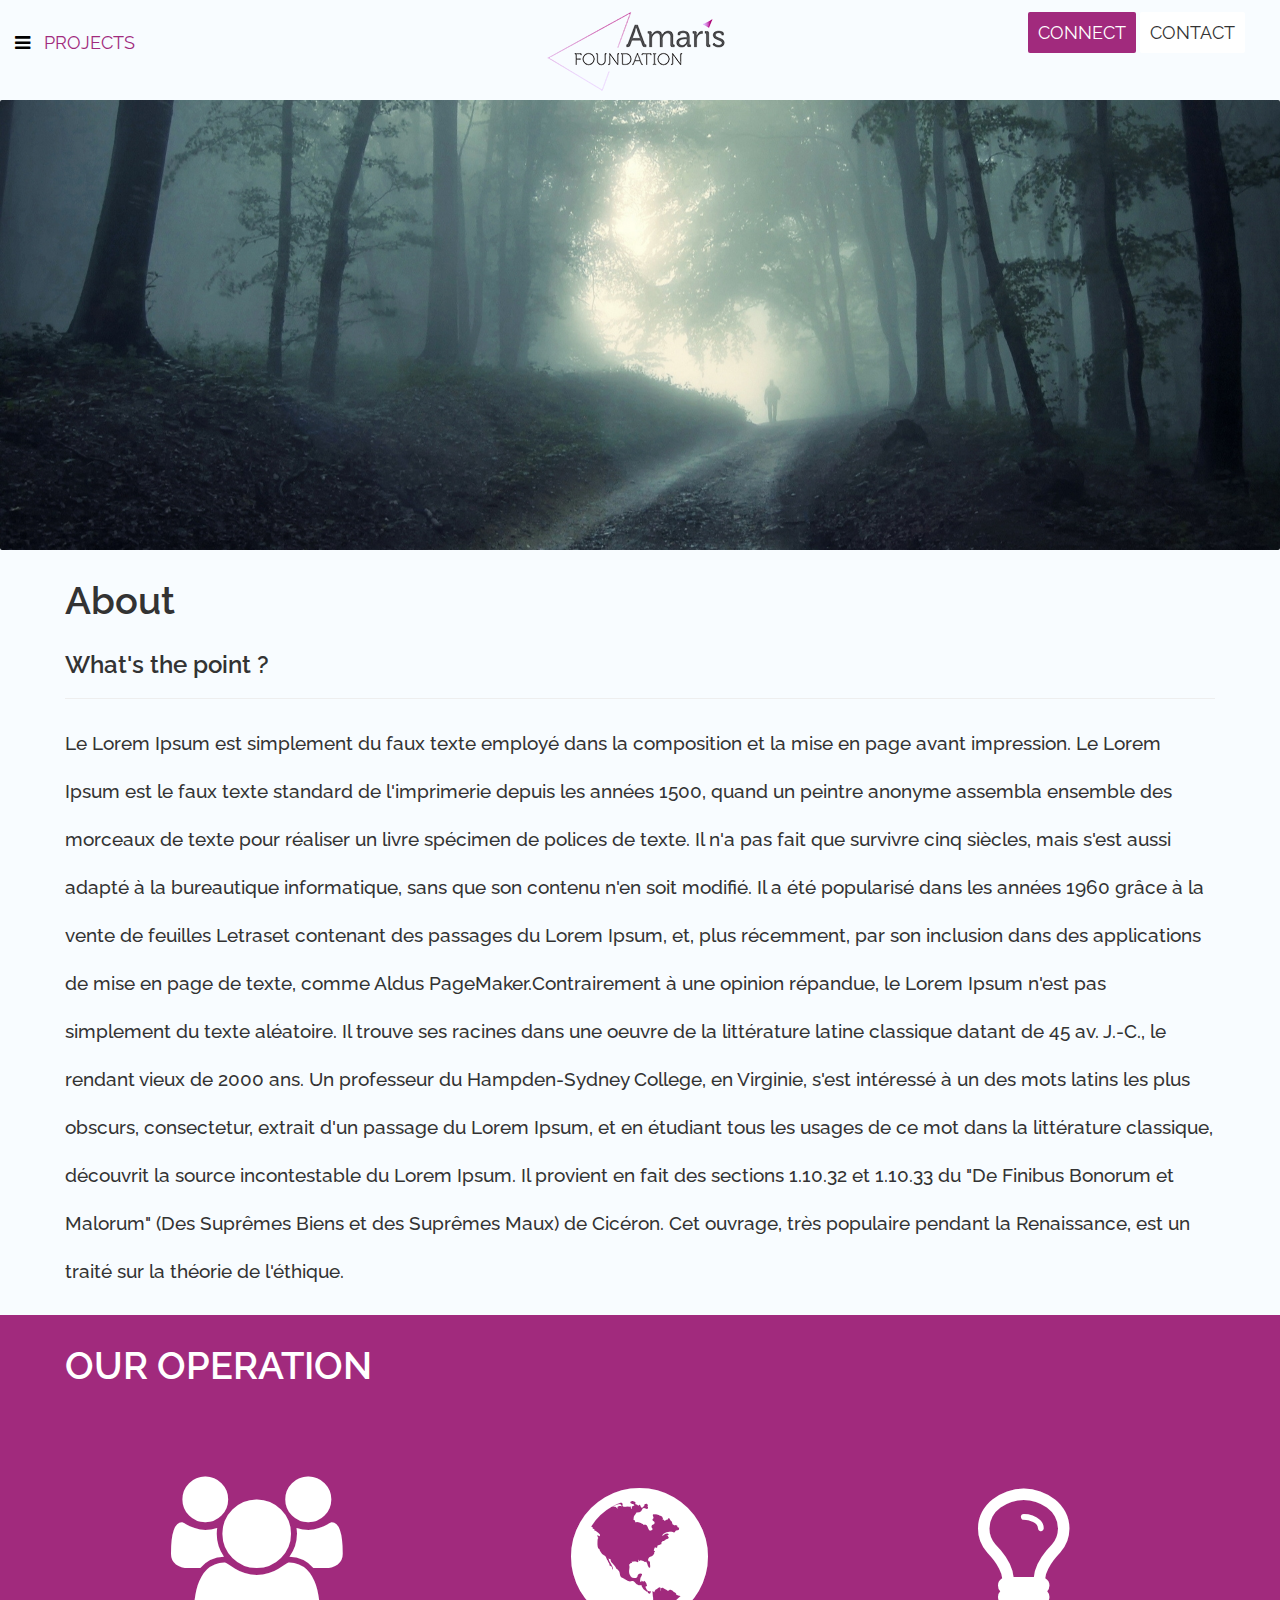
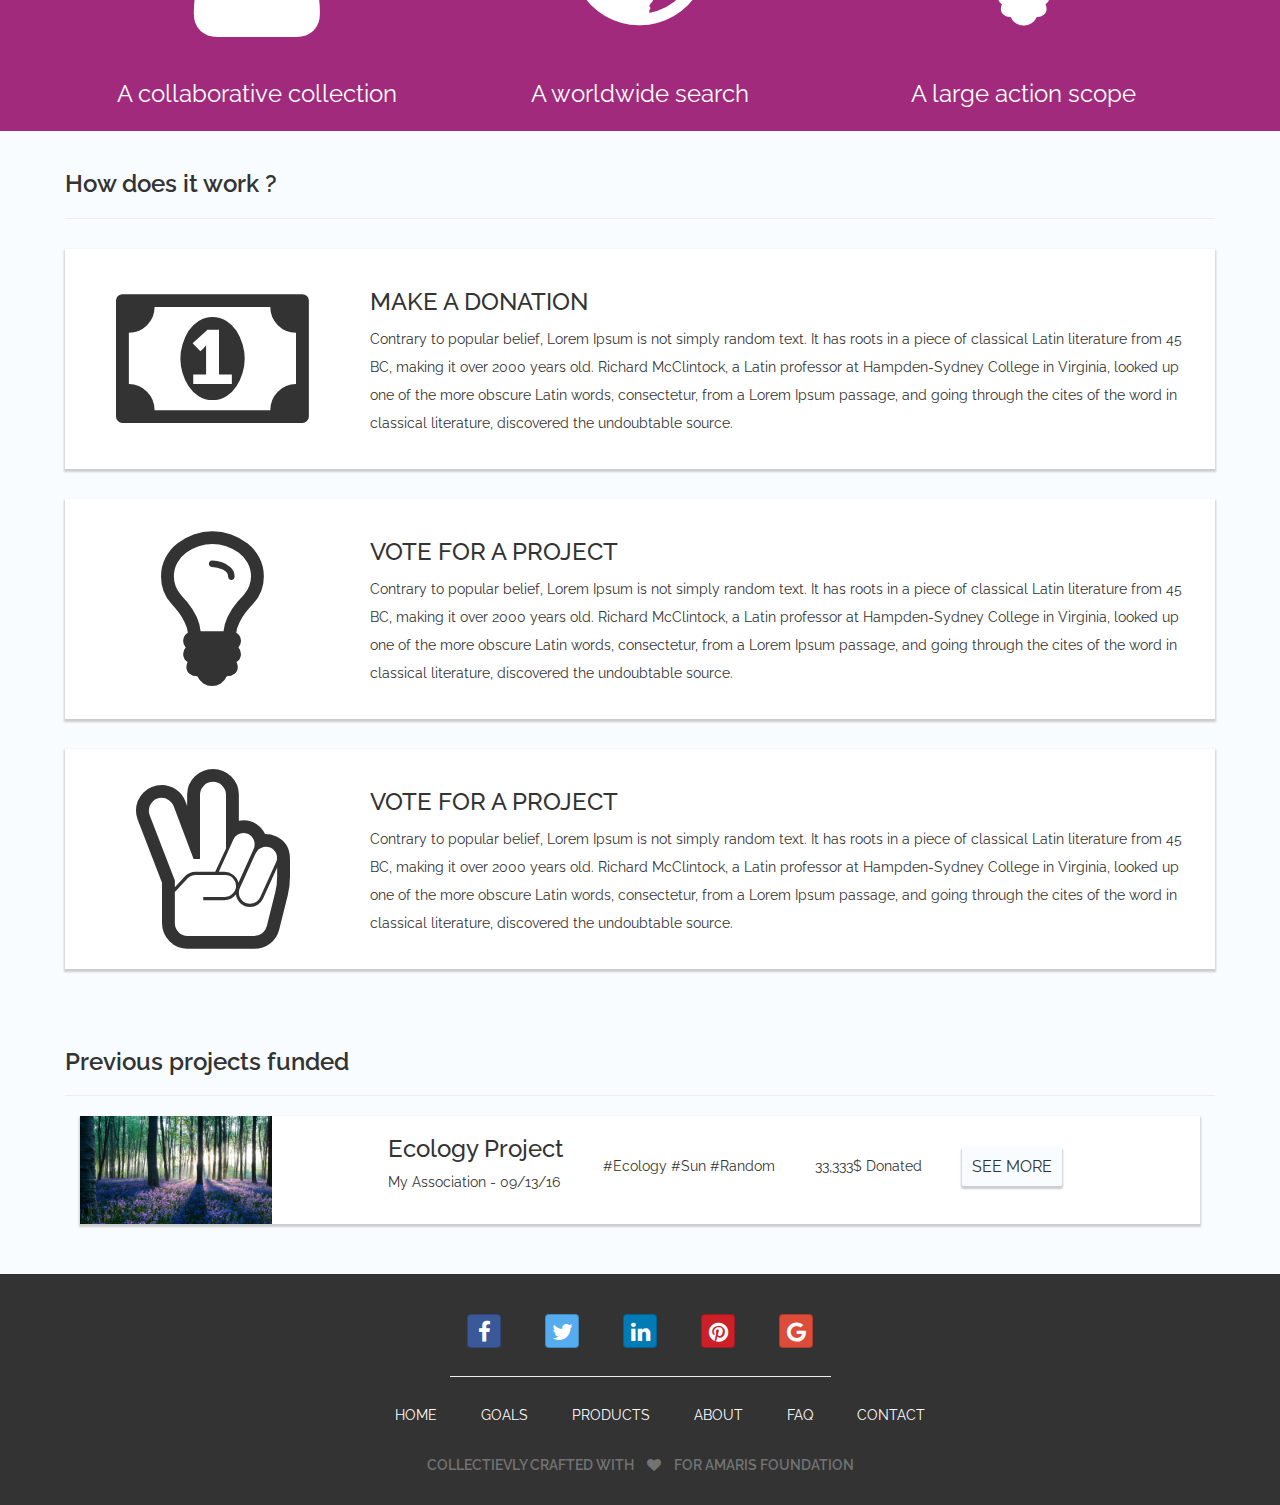
==== commit 7ec1955d: "04-10-2017" ====
--- a/index.html
+++ b/index.html
@@ -5,23 +5,15 @@
   <meta charset="utf-8">
   <meta name="viewport" content="width=device-width, initial-scale=1">
 
-  <link rel="icon" href="assets/images/favicon.ico" type="image/gif" sizes="16x16">
+  <link rel="icon" href="images/favicon.ico" type="image/gif" sizes="16x16">
   
-  <!-- Core Stylesheets and JS -->
-
-  <link rel="stylesheet" href="dist/css/bootstrap.min.css">
-  <link rel="stylesheet" href="dist/font-awesome-4.7.0/css/font-awesome.min.css">
-  <script src="dist/js/jquery.min.js"></script>
-  <script src="dist/js/bootstrap.min.js"></script>
-    
-  <!-- Custom Styles and plugins -->
-  
-  <link rel="stylesheet" href="assets/css/custom.css?v=1">
-  <script src="assets/js/custom.js"></script>
+  <link rel="stylesheet" href="css/bootstrap.min.css">
+  <link rel="stylesheet" href="css/font-awesome.min.css">
+  <link rel="stylesheet" href="css/custom.css">
   <link href="https://fonts.googleapis.com/css?family=Raleway" rel="stylesheet">
-  <link rel="stylesheet" href="assets/css/sweetalert2.min.css">
-  <link rel="stylesheet" href="assets/css/bootstrap-social.css">
-  <script src="assets/js/sweetalert2.min.js"></script>
+  <link rel="stylesheet" href="css/sweetalert2.min.css">
+  <link rel="stylesheet" href="css/bootstrap-social.css">
+  <link rel="stylesheet" href="css/responsive.css">
 
 </head>
 
@@ -30,359 +22,295 @@
               
         <header>
                 <div id="mySidenav" class="sidenav side-close">
-                        <a class="sidenav-items" href="index.html">Homepage</a>
-                        <a class="sidenav-items" href="https://www.amaris.com/">Amaris</a>
-                        <a class="sidenav-items" href="propose_project.html">Propose a project</a>
-                </div>
-
+                        <ul>
+                                <li><a href="index.html" title="Homepage" alt="Homepage">Homepage</a></li>
+                                <li><a href="https://www.amaris.com/" title="Amaris" alt="Amaris">Amaris</a></li>
+                                <li><a href="propose_project.html" title="Propose a project" alt="Propose a project">Propose a project</a></li>
+                        </ul>
+                </div>
+                
                 <div class="container-fluid">
-                        <div class="row header">
-                                <div class="col-xs-4 col-sm-4 am-navbar-toggle-container">
-                                        <span class="am-navbar-toggle-btn am-nav-open"></span>
-                                        <span class="am-navbar-toggle-text">Projects</span>
-                                </div>
-                                <a href="index.html">
-                                        <div class="col-xs-8 col-sm-4 am-navbar-logo"></div>
-                                </a>
+                        <div class="row">
+                                <div class="col-xs-4 col-sm-4">
+                                        <div class="projects">
+                                                <span class="sidenav-toggle nav-open"></span>
+                                                <span>Projects</span>
+                                        </div>       
+                                </div>
+                                
+                                <div class="col-xs-8 col-sm-4">
+                                        <a href="index.html" title="Home" alt="NavbarLogo">
+                                                <div class=" am-navbar-logo"></div>
+                                        </a>
+                                </div>
+                                
                                 <div class="col-md-4 col-xs-12">
-                                        <div class="am-navbar-btnholder">
-                                        <a href="mailto: labfoundation@amaris.com" class="am-btn active text-center">Connect</a>
-                                        <a href="propose_project.html" class="am-btn text-center">Contact</a>
+                                        <div class="navBtnHolder">
+                                                <a href="propose_project.html" class="button active" title="Connect" alt="Connect">Connect</a>
+                                                <a href="mailto: labfoundation@amaris.com" class="button" title="Contact" alt="Contact">Contact</a>
                                         </div>
                                 </div>
                         </div>
-                </div>
+                </div> 
         </header>
 
 
-        <div class="container-fluid am-top-poster"><div class="row"></div></div>
+        <div class="container-fluid">
+                <div class="row">
+                        <div class="am-top-poster"></div>
+                </div>
+        </div>
 
         
+        
+        <div class="container">
+                <div class="center-box">
+                        <div class="row">
+                                <div class="article">
+                                        <h3>About</h3>
+                                        <h4>What's the point ?</h4>
+                                        <hr>
+                                        <p>Le Lorem Ipsum est simplement du faux texte employé dans la composition et la mise en page avant impression. Le Lorem Ipsum est le faux texte standard de l'imprimerie depuis les années 1500, quand un peintre anonyme assembla ensemble des morceaux de texte pour réaliser un livre spécimen de polices de texte. Il n'a pas fait que survivre cinq siècles, mais s'est aussi adapté à la bureautique informatique, sans que son contenu n'en soit modifié. Il a été popularisé dans les années 1960 grâce à la vente de feuilles Letraset contenant des passages du Lorem Ipsum, et, plus récemment, par son inclusion dans des applications de mise en page de texte, comme Aldus PageMaker.Contrairement à une opinion répandue, le Lorem Ipsum n'est pas simplement du texte aléatoire. Il trouve ses racines dans une oeuvre de la littérature latine classique datant de 45 av. J.-C., le rendant vieux de 2000 ans. Un professeur du Hampden-Sydney College, en Virginie, s'est intéressé à un des mots latins les plus obscurs, consectetur, extrait d'un passage du Lorem Ipsum, et en étudiant tous les usages de ce mot dans la littérature classique, découvrit la source incontestable du Lorem Ipsum. Il provient en fait des sections 1.10.32 et 1.10.33 du "De Finibus Bonorum et Malorum" (Des Suprêmes Biens et des Suprêmes Maux) de Cicéron. Cet ouvrage, très populaire pendant la Renaissance, est un traité sur la théorie de l'éthique.</p>
+                                </div>
+                        </div>
+                </div>
+        </div>
+              
+
         <div class="container-fluid">
-                <div class="row am-about">
-                        <div class="am-inner-container container">
+                <div class="row">
+                        <div class="desc-container">
+                                <div class="container">
+                                        <div class="center-box operations">
+                                                <div class="row">
+                                                        <h3>OUR OPERATION</h3>
+                                                        <div class="col-lg-4">
+                                                                <div class="operation-item">
+                                                                        <i class="fa fa-users"></i>
+                                                                        <p>A collaborative collection</p>
+                                                                </div>
+                                                        </div>
+                                                        <div class="col-lg-4">
+                                                                <div class="operation-item">
+                                                                        <i class="fa fa-globe"></i>
+                                                                        <p>A worldwide search</p>
+                                                                </div>
+                                                        </div>
+                                                        <div class="col-lg-4">
+                                                                <div class="operation-item">
+                                                                        <i class="fa fa-lightbulb-o"></i>
+                                                                        <p>A large action scope</p>
+                                                                </div>
+                                                        </div>
+                                                </div>
+                                        </div>
+                                </div>
+                        </div>
+                </div> 
+        </div>
+
+
+
+        <div class="container-fluid">
+                <div class="row">
+                        <div class="container">
+                                <div class="center-box">
+                                        <div class="row">
+                                                <div class="work-title">
+                                                        <h4>How does it work ?</h4>
+                                                        <hr>
+                                                </div>
+                                                
+                                                <div class="work-items">
+                                                        <div class="row">
+                                                                <div class="col-md-3">
+                                                                        <div class="work-img">
+                                                                                <span><i class="fa fa-money"></i></span>
+                                                                        </div>
+                                                                </div>
+                                                                <div class="col-md-9">
+                                                                        <span class="work-text">
+                                                                                <h3>MAKE A DONATION</h3>
+                                                                                <p> Contrary to popular belief, Lorem Ipsum is not simply random text. It has roots in a piece of classical Latin literature from 45 BC, making it over 2000 years old. Richard McClintock, a Latin professor at Hampden-Sydney College in Virginia, looked up one of the more obscure Latin words, consectetur, from a Lorem Ipsum passage, and going through the cites of the word in classical literature, discovered the undoubtable source.</p>
+                                                                        </span>
+                                                                </div>
+                                                        </div>   
+                                                </div>  
+
+                                                <div class="work-items">
+                                                        <div class="row">
+                                                                <div class="col-md-3">
+                                                                        <div class="work-img">
+                                                                                <span><i class="fa fa-lightbulb-o"></i></span>
+                                                                        </div>
+                                                                </div>
+                                                                <div class="col-md-9">
+                                                                        <span class="work-text">
+                                                                                <h3>VOTE FOR A PROJECT</h3>
+                                                                                <p>Contrary to popular belief, Lorem Ipsum is not simply random text. It has roots in a piece of classical Latin literature from 45 BC, making it over 2000 years old. Richard McClintock, a Latin professor at Hampden-Sydney College in Virginia, looked up one of the more obscure Latin words, consectetur, from a Lorem Ipsum passage, and going through the cites of the word in classical literature, discovered the undoubtable source.</p>
+                                                                        </span>
+                                                                </div>
+                                                        </div>   
+                                                </div>
+
+                                                <div class="work-items">
+                                                        <div class="row">
+                                                                <div class="col-md-3">
+                                                                        <div class="work-img">
+                                                                                <span><i class="fa fa-hand-peace-o"></i></span>
+                                                                        </div>
+                                                                </div>
+                                                                <div class="col-md-9">
+                                                                        <span class="work-text">
+                                                                                <h3>VOTE FOR A PROJECT</h3>
+                                                                                <p>Contrary to popular belief, Lorem Ipsum is not simply random text. It has roots in a piece of classical Latin literature from 45 BC, making it over 2000 years old. Richard McClintock, a Latin professor at Hampden-Sydney College in Virginia, looked up one of the more obscure Latin words, consectetur, from a Lorem Ipsum passage, and going through the cites of the word in classical literature, discovered the undoubtable source.</p>
+                                                                        </span>
+                                                                </div>
+                                                        </div>   
+                                                </div>
+                                        </div>
+                                </div>
+                        </div>
+                </div>
+        </div>
+
+
+
+
+
+        <div class="container-fluid">
+                <div class="row">
+                        <div class="container">
                                 <div class="row">
-                                        <h3 class="am-article-title">About</h3>
-                                        <h4 class="am-article-subtitle">What's the point ?</h4>
-                                        <hr>
-                                        <p class="am-article-text">Le Lorem Ipsum est simplement du faux texte employé dans la composition et la mise en page avant impression. Le Lorem Ipsum est le faux texte standard de l'imprimerie depuis les années 1500, quand un peintre anonyme assembla ensemble des morceaux de texte pour réaliser un livre spécimen de polices de texte. Il n'a pas fait que survivre cinq siècles, mais s'est aussi adapté à la bureautique informatique, sans que son contenu n'en soit modifié. Il a été popularisé dans les années 1960 grâce à la vente de feuilles Letraset contenant des passages du Lorem Ipsum, et, plus récemment, par son inclusion dans des applications de mise en page de texte, comme Aldus PageMaker.Contrairement à une opinion répandue, le Lorem Ipsum n'est pas simplement du texte aléatoire. Il trouve ses racines dans une oeuvre de la littérature latine classique datant de 45 av. J.-C., le rendant vieux de 2000 ans. Un professeur du Hampden-Sydney College, en Virginie, s'est intéressé à un des mots latins les plus obscurs, consectetur, extrait d'un passage du Lorem Ipsum, et en étudiant tous les usages de ce mot dans la littérature classique, découvrit la source incontestable du Lorem Ipsum. Il provient en fait des sections 1.10.32 et 1.10.33 du "De Finibus Bonorum et Malorum" (Des Suprêmes Biens et des Suprêmes Maux) de Cicéron. Cet ouvrage, très populaire pendant la Renaissance, est un traité sur la théorie de l'éthique.</p>
-                                </div>
-                        </div>
-                </div>
-        </div>
-
-
-        <div class="container-fluid desc-container">
-                <div class="row am-desc">
-                        <div class="am-inner-container container">
-                                <div class="row">
-                                        <h3 id="opertaions-title" class="am-article-title">OUR OPERATION</h3>  
-                                        <div class="col-lg-4 am-operations-items"><i class="fa fa-users am-operations-icons" aria-hidden="true"></i><p class="am-operations-text">A collaborative collection</p></div>
-                                        <div class="col-lg-4 am-operations-items"><i class="fa fa-globe am-operations-icons" aria-hidden="true"></i><p class="am-operations-text">A worldwide search</p></div>
-                                        <div class="col-lg-4 am-operations-items"><i class="fa fa-lightbulb-o am-operations-icons" aria-hidden="true"></i><p class="am-operations-text">A large action scope</p></div>
-                                </div>
-                        </div>
-                </div>
-        </div>
-
-        <div class="container-fluid">
-                <div class="row am-about">
-                        <div class="am-inner-container container">
-                                <div class="row">
-                                        <h4 class="am-article-subtitle">How does it work ?</h4>
-                                        <hr>
-                                        <div class="am-work-items container-fluid">
-                                                <div class="col-md-3 am-work-img">
-                                                        <span><i class="fa fa-money am-work-icons" aria-hidden="true"></i></span>
-                                                </div>
-                                                <div class="col-md-9 ">
-                                                        <span>
-                                                                <h3 class="am-work-title">MAKE A DONATION</h3>
-                                                                <p class="am-work-desc"> Contrary to popular belief, Lorem Ipsum is not simply random text. It has roots in a piece of classical Latin literature from 45 BC, making it over 2000 years old. Richard McClintock, a Latin professor at Hampden-Sydney College in Virginia, looked up one of the more obscure Latin words, consectetur, from a Lorem Ipsum passage, and going through the cites of the word in classical literature, discovered the undoubtable source.</p>
-                                                        </span>
-                                                </div>
-
-                                        </div>
-                                        <div class="am-work-items container-fluid">
-                                                <div class="col-md-3 am-work-img">
-                                                        <span><i class="fa fa-lightbulb-o am-work-icons" aria-hidden="true"></i></span>
-                                                </div>
-                                                <div class="col-md-9 am-work-text">
-                                                        <span>
-                                                                <h3 class="am-work-title">PROPOSE A PROJECT</h3>
-                                                                <p class="am-work-desc">Contrary to popular belief, Lorem Ipsum is not simply random text. It has roots in a piece of classical Latin literature from 45 BC, making it over 2000 years old. Richard McClintock, a Latin professor at Hampden-Sydney College in Virginia, looked up one of the more obscure Latin words, consectetur, from a Lorem Ipsum passage, and going through the cites of the word in classical literature, discovered the undoubtable source.</p>
-                                                        </span>
-                                                </div>
-
-                                        </div>
-                                        <div class="am-work-items container-fluid">
-                                                <div class="col-md-3 am-work-img">
-                                                        <span><i class="fa fa-hand-peace-o am-work-icons" aria-hidden="true"></i></span>
-                                                </div>
-                                                <div class="col-md-9 am-work-text">
-                                                        <span>
-                                                                <h3 class="am-work-title">VOTE FOR A PROJECT</h3>
-                                                                <p class="am-work-desc">Contrary to popular belief, Lorem Ipsum is not simply random text. It has roots in a piece of classical Latin literature from 45 BC, making it over 2000 years old. Richard McClintock, a Latin professor at Hampden-Sydney College in Virginia, looked up one of the more obscure Latin words, consectetur, from a Lorem Ipsum passage, and going through the cites of the word in classical literature, discovered the undoubtable source.</p>
-                                                        </span>
-                                                </div>
-
-                                        </div>
-                                </div>
-                                
-                        </div>
-                </div>
-        </div>
-
-        <div class="container-fluid">
-                <div class="row am-about">
-                        <div class="am-inner-container container">
-                                <div class="row">
-                                        <h4 class="am-article-subtitle">Previous projects funded</h4>
-                                        <hr>
-                                        <div class="col-lg-12 am-projects-container">
-                                                        <div class="row am-project-expand row-eq-height">
-                                                                <div class="col-sm-12 col-md-3 am-projects-img-thumb-container">
-                                                                        <img class="img-responsive am-projects-img-thumb" src="assets/images/ecology_project.jpg">
-                                                                </div>
-        
-                                                                <div class="col-md-9 col-xs-12">
-                                                                        <div class="am-columns am-projfund-items2">
-                                                                                <h3>Ecology Project</h3>
-                                                                                <p>My Association - 09/13/16</p>
-                                                                        </div>
-                                                                        <div class="am-columns am-projfund-items1">
-                                                                                <p>#Ecology #Sun #Random</p>
-                                                                        </div>
-                                                                        <div class="am-columns am-projfund-items1">
-                                                                                <p>33,333$ Donated</p>
-                                                                        </div>
-                                                                        <div class="am-columns am-projfund-items1 seeMore">
-                                                                                <a href="javascript:void(0)" class="am-projfund-btn text-center">See More</a>
-                                                                        </div>
-                                                                </div>
-                                                </div>
-
-                                                <div class="row am-project-shrinked">
-                                                        <div class="am-projects-img-container non-mobile">
-                                                                <img class="am-projects-img-expand" src="assets/images/ecology_project.jpg">
-                                                        </div>
-                                                        <div class="container-fluid am-project-description">
-
-                                                                <div class="col-md-3 col-sm-12 am-projfund-items2">
-                                                                        <h3 class="expand">Ecology Project</h3>
-                                                                        <span class="seeLess mobile">
-                                                                                <i class="fa fa-times expand" aria-hidden="true"></i>
-                                                                        </span>
-                                                                        <div class="expand">My Association - 09/13/16</div>
-                                                                </div>
-
-                                                                <div class="col-md-9 col-sm-12">
-                                                                        <div class="am-projfund-items1">
-                                                                                <span class="expand sparkle-holder">
-                                                                                        <span data-sparkCount="12" class="sparkle Spark">12</span>
-                                                                                        <span data-voteCount ="12" class="sparkle-count"><i class="fa fa-paper-plane-o" aria-hidden="true"></i></span>
-                                                                                </span>
-                                                                                <span class="expand vote-holder">
-                                                                                        <span class="vote Vote">12</span>
-                                                                                        <span class="vote-count"><i class="fa fa-envelope-o" aria-hidden="true"></i></span>
-                                                                                </span>
-                                                                                <span class="expand am-projfund-tags">#Ecology #Sun #Random</span>
-                                                                                <span class="seeLess non-mobile">
-                                                                                        <i class="fa fa-times expand" aria-hidden="true"></i>
-                                                                                </span>
-                                                                        </div>
-                                                                </div>
-
-                                                        </div> 
-                                                        <div class="container-fluid am-project-description-2">
-                                                                <div class="row">
-                                                                        <div class="col-lg-9 col-sm-12">
-                                                                                <span class="am-projfund-title">Domain of action : </span>
-                                                                                <span class="am-projfund-subtitle">Energetic Independance </span>
-                                                                                <div class="am-projfund-title spacer">Description:</div>
-                                                                                <hr>
-                                                                                <p class="am-projfund-text">Lorem ipsum volutpat quisque sem curabitur amet tempus elit, fringilla accumsan mollis lorem auctor inceptos hac etiam congue integer enim at praesent sagittis potenti nunc turpis lacus aliquam nisi consequat.
+                                        <div class="center-box">
+                                                <div class="article">
+                                                        <h4 class="am-article-subtitle">Previous projects funded</h4>
+                                                        <hr>
+                                                </div>
+                                               
+                                                <div class="col-lg-12">
+                                                        <div class="mini-project">
+                                                                <div class="row row-eq-height">
+                                                                        <div class="col-sm-12 col-md-3">
+                                                                                <div class="project-image">
+                                                                                        <img alt="ecology_project_img" class="img-responsive" src="images/ecology_project.jpg">
+                                                                                </div>
+                                                                        </div>
+                
+                                                                        <div class="col-md-9 col-xs-12">
+                                                                                <div class="mini-description">
+                                                                                        <div class="mini-columns">
+                                                                                                <h3>Ecology Project</h3>
+                                                                                                <p>My Association - 09/13/16</p>
+                                                                                        </div>
+                                                                                        <div class="mini-columns">
+                                                                                                <p>#Ecology #Sun #Random</p>
+                                                                                        </div>
+                                                                                        <div class="mini-columns">
+                                                                                                <p>33,333$ Donated</p>
+                                                                                        </div>
+                                                                                        <div class="mini-columns seeMore">
+                                                                                                <a href="javascript:void(0)" class="am-projfund-btn text-center" alt="Seemore" title="Seemore">See More</a>
+                                                                                        </div>
+                                                                                </div>
+                                                                        </div>
+                                                                </div>
+                                                        </div>
+
+
+                                                        <div class="lg-project">
+                                                                <div class="project-image non-mobile">
+                                                                        <img alt="ecology_project" src="images/ecology_project.jpg">
+                                                                </div>
+                                                                
+                                                                <div class="description-header">
+                                                                        <div class="container-fluid">
+                                                                                <div class="col-md-3 col-sm-12">
+                                                                                        <div class="date-info">
+                                                                                                <h3 class="expand">Ecology Project</h3>
+                                                                                                <span class="seeLess mobile">
+                                                                                                        <i class="fa fa-times"></i>
+                                                                                                </span>
+                                                                                                <div class="expand">My Association - 09/13/16</div>
+                                                                                        </div>
+                                                                                </div>
+
+                                                                                <div class="col-md-9 col-sm-12">
+                                                                                        <div class="columns">
+                                                                                                <span class="expand sparkle-holder">
+                                                                                                        <span data-sparkCount="12" class="sparkle Spark">12</span>
+                                                                                                        <span data-voteCount ="12" class="sparkle-count"><i class="fa fa-paper-plane-o"></i></span>
+                                                                                                </span>
+                                                                                                <span class="expand vote-holder">
+                                                                                                        <span>12</span>
+                                                                                                        <span><i class="fa fa-envelope-o"></i></span>
+                                                                                                </span>
+                                                                                                <span class="expand am-projfund-tags">#Ecology #Sun #Random</span>
+                                                                                                <span class="seeLess non-mobile">
+                                                                                                        <i class="fa fa-times expand"></i>
+                                                                                                </span>
+                                                                                        </div>
+                                                                                </div>
+                                                                        </div>
+                                                                </div> 
+                                                                
+                                                                <div class="container-fluid">
+                                                                        <div class="row">
+                                                                                <div class="description">
+                                                                                        <div class="col-lg-9 col-sm-12">
+                                                                                                <span class="am-projfund-title">Domain of action : </span>
+                                                                                                <span class="am-projfund-subtitle">Energetic Independance </span>
+                                                                                                <div class="am-projfund-title spacer">Description:</div>
+                                                                                                <hr>
+                                                                                                <p class="am-projfund-text">Lorem ipsum volutpat quisque sem curabitur amet tempus elit, fringilla accumsan mollis lorem auctor inceptos hac etiam congue integer enim at praesent sagittis potenti nunc turpis lacus aliquam nisi consequat.
+                                                                                                                
+                                                                                                                Est libero sem purus rutrum ac mollis nam dolor, per suspendisse tempor ullamcorper dictumst lectus leo, nulla tristique sodales pretium posuere lorem class ornare faucibus vel a conubia enim accumsan.
+                                                                                                                
+                                                                                                                Nec iaculis est aptent augue litora vestibulum, nisl vehicula habitasse quisque semper adipiscing, ultrices netus suscipit porttitor aptent elementum convallis mauris pretium maecenas cubilia, et aenean himenaeos fermentum nisi, sodales dictumst litora ultricies.
+                                                                                                                
+                                                                                                                Risus gravida ipsum accumsan sodales risus est imperdiet, curabitur inceptos faucibus nam aliquam cursus varius, mattis nulla nunc adipiscing donec pharetra.
+                                                                                                                
+                                                                                                                Varius scelerisque risus porttitor praesent porttitor enim nunc curabitur amet, aliquam ac convallis fusce non auctor ullamcorper curae posuere, tellus curabitur varius praesent etiam fames nisl interdum.
+                                                                                                </p>
+                                                                                                <div class="am-projfund-buttons text-center">
+                                                                                                        <a href="javascript:void(0)" id="Spark" class="am-projfund-btn-Sparkle text-center" alt="Sparkle" title="Sparkle">Sparkle <i class="fa fa-paper-plane-o"></i></a>
+                                                                                                        <a href="javascript:void(0)" id="Vote" class="am-projfund-btn-Vote text-center"alt="Vote" title="Vote">VOTE</a>
+                                                                                                </div>
+                                                                                        </div>
+                                                                                        <div class="col-lg-3 col-sm-12">
+                                                                                                        <div class="am-navbar-logo"></div>
+                                                                                        </div>
+
+                                                                                        <div class="col-lg-3 col-sm-6">
+                                                                                                <div class=" am-project-social">
+                                                                                                        <div class="am-projfund-title">Links:</div>
+                                                                                                        <hr class="hr-slim">
+                                                                                                        <div class="right">
+                                                                                                                <p>Website</p>
+                                                                                                                <p>Twitter</p>
+                                                                                                                <p>Linked-In</p>
+                                                                                                                <p>Instagram</p>
+                                                                                                        </div>
+                                                                                                        
+                                                                                                </div>
                                                                                                 
-                                                                                                Est libero sem purus rutrum ac mollis nam dolor, per suspendisse tempor ullamcorper dictumst lectus leo, nulla tristique sodales pretium posuere lorem class ornare faucibus vel a conubia enim accumsan.
-                                                                                                
-                                                                                                Nec iaculis est aptent augue litora vestibulum, nisl vehicula habitasse quisque semper adipiscing, ultrices netus suscipit porttitor aptent elementum convallis mauris pretium maecenas cubilia, et aenean himenaeos fermentum nisi, sodales dictumst litora ultricies.
-                                                                                                
-                                                                                                Risus gravida ipsum accumsan sodales risus est imperdiet, curabitur inceptos faucibus nam aliquam cursus varius, mattis nulla nunc adipiscing donec pharetra.
-                                                                                                
-                                                                                                Varius scelerisque risus porttitor praesent porttitor enim nunc curabitur amet, aliquam ac convallis fusce non auctor ullamcorper curae posuere, tellus curabitur varius praesent etiam fames nisl interdum.
-                                                                                </p>
-                                                                                <div class="am-projfund-buttons text-center">
-                                                                                        <a href="javascript:void(0)" id="Spark" class="am-projfund-btn-Sparkle text-center">Sparkle <i class="fa fa-paper-plane-o" aria-hidden="true"></i></a>
-                                                                                        <a href="javascript:void(0)" id="Vote" class="am-projfund-btn-Vote text-center">VOTE</a>
-                                                                                </div>
-                                                                        </div>
-                                                                        <div class="col-lg-3 col-sm-12">
-                                                                                        <div class="am-navbar-logo"></div>
-                                                                        </div>
-
-                                                                        <div class="col-lg-3 col-sm-6 am-project-social">
-                                                                                        <div class="am-projfund-title">Links:</div>
-                                                                                        <hr class="hr-slim">
-                                                                                        <div class="am-projfund-text right">Website</div>
-                                                                                
-                                                                                
-                                                                                        <div class="am-projfund-text right">Twitter</div>
-                                                                                
-                                                                                
-                                                                                        <div class="am-projfund-text right">Linked-In</div>
-                                                                                
-                                                                                
-                                                                                        <div class="am-projfund-text right">Instagram</div>
-                                                                                
-                                                                        </div>
-                                                                        <div class="col-lg-3 col-sm-6 am-project-social">
-                                                                                
-                                                                                        <div class="am-projfund-title">Keywords:</div>
-                                                                                        <hr class="hr-slim">
-                                                                                
-                                                                                
-                                                                                        <div class="am-projfund-text right">#Ecology</div>
-                                                                                
-                                                                                
-                                                                                        <div class="am-projfund-text right">#NewEnergy</div>
-                                                                                
-                                                                                
-                                                                                        <div class="am-projfund-text right">#Sun</div>
-                                                                                
-                                                                                
-                                                                                        <div class="am-projfund-text right">#Wind</div>
-                                                                                
-                                                                                
-                                                                                        <div class="am-projfund-text right">#Innovation</div>
-                                                                                
-                                                                                
-                                                                                        <div class="am-projfund-text right">#Technology</div>
-                                                                                
-                                                                        </div>
-                                                                </div>
-                                                        </div>
-                                                </div>
-                                        </div>
-
-                                        <div class="col-lg-12 am-projects-container">
-                                                        <div class="row am-project-expand row-eq-height">
-                                                                <div class="col-sm-12 col-md-3 am-projects-img-thumb-container">
-                                                                        <img class="img-responsive am-projects-img-thumb" src="assets/images/ecology_project_2.jpg">
-                                                                </div>
-        
-                                                                <div class="col-md-9 col-xs-12">
-                                                                        <div class="am-columns am-projfund-items2">
-                                                                                <h3>Ecology Project</h3>
-                                                                                <p>My Association - 09/13/16</p>
-                                                                        </div>
-                                                                        <div class="am-columns am-projfund-items1">
-                                                                                <p>#Ecology #Sun #Random</p>
-                                                                        </div>
-                                                                        <div class="am-columns am-projfund-items1">
-                                                                                <p>33,333$ Donated</p>
-                                                                        </div>
-                                                                        <div class="am-columns am-projfund-items1 seeMore">
-                                                                                <a href="javascript:void(0)" class="am-projfund-btn text-center">See More</a>
-                                                                        </div>
-                                                                </div>
-                                                </div>
-
-                                                <div class="row am-project-shrinked">
-                                                        <div class="am-projects-img-container non-mobile">
-                                                                <img class="am-projects-img-expand" src="assets/images/ecology_project_2.jpg">
-                                                        </div>
-                                                        <div class="container-fluid am-project-description">
-
-                                                                <div class="col-md-3 col-sm-12 am-projfund-items2">
-                                                                        <h3 class="expand">Ecology Project</h3>
-                                                                        <span class="seeLess mobile">
-                                                                                <i class="fa fa-times expand" aria-hidden="true"></i>
-                                                                        </span>
-                                                                        <div class="expand">My Association - 09/13/16</div>
-                                                                </div>
-
-                                                                <div class="col-md-9 col-sm-12">
-                                                                        <div class="am-projfund-items1">
-                                                                                <span class="expand sparkle-holder">
-                                                                                        <span data-sparkCount="12" class="sparkle Spark2">12</span>
-                                                                                        <span data-voteCount ="12" class="sparkle-count"><i class="fa fa-paper-plane-o" aria-hidden="true"></i></span>
-                                                                                </span>
-                                                                                <span class="expand vote-holder">
-                                                                                        <span class="vote Vote2">12</span>
-                                                                                        <span class="vote-count"><i class="fa fa-envelope-o" aria-hidden="true"></i></span>
-                                                                                </span>
-                                                                                <span class="expand am-projfund-tags">#Ecology #Sun #Random</span>
-                                                                                <span class="seeLess non-mobile">
-                                                                                        <i class="fa fa-times expand" aria-hidden="true"></i>
-                                                                                </span>
-                                                                        </div>
-                                                                </div>
-
-                                                        </div> 
-                                                        <div class="container-fluid am-project-description-2">
-                                                                <div class="row">
-                                                                        <div class="col-lg-9 col-sm-12">
-                                                                                <span class="am-projfund-title">Domain of action : </span>
-                                                                                <span class="am-projfund-subtitle">Energetic Independance </span>
-                                                                                <div class="am-projfund-title spacer">Description:</div>
-                                                                                <hr>
-                                                                                <p class="am-projfund-text">Lorem ipsum volutpat quisque sem curabitur amet tempus elit, fringilla accumsan mollis lorem auctor inceptos hac etiam congue integer enim at praesent sagittis potenti nunc turpis lacus aliquam nisi consequat.
-                                                                                                
-                                                                                                Est libero sem purus rutrum ac mollis nam dolor, per suspendisse tempor ullamcorper dictumst lectus leo, nulla tristique sodales pretium posuere lorem class ornare faucibus vel a conubia enim accumsan.
-                                                                                                
-                                                                                                Nec iaculis est aptent augue litora vestibulum, nisl vehicula habitasse quisque semper adipiscing, ultrices netus suscipit porttitor aptent elementum convallis mauris pretium maecenas cubilia, et aenean himenaeos fermentum nisi, sodales dictumst litora ultricies.
-                                                                                                
-                                                                                                Risus gravida ipsum accumsan sodales risus est imperdiet, curabitur inceptos faucibus nam aliquam cursus varius, mattis nulla nunc adipiscing donec pharetra.
-                                                                                                
-                                                                                                Varius scelerisque risus porttitor praesent porttitor enim nunc curabitur amet, aliquam ac convallis fusce non auctor ullamcorper curae posuere, tellus curabitur varius praesent etiam fames nisl interdum.
-                                                                                </p>
-                                                                                <div class="am-projfund-buttons text-center">
-                                                                                        <a href="javascript:void(0)" id="Spark2" class="am-projfund-btn-Sparkle text-center">Sparkle <i class="fa fa-paper-plane-o" aria-hidden="true"></i></a>
-                                                                                        <a href="javascript:void(0)" id="Vote2" class="am-projfund-btn-Vote text-center">VOTE</a>
-                                                                                </div>
-                                                                        </div>
-                                                                        <div class="col-lg-3 col-sm-12">
-                                                                                        <div class="am-navbar-logo"></div>
-                                                                        </div>
-
-                                                                        <div class="col-lg-3 col-sm-6 am-project-social">
-                                                                                        <div class="am-projfund-title">Links:</div>
-                                                                                        <hr class="hr-slim">
-                                                                                        <div class="am-projfund-text right">Website</div>
-                                                                                
-                                                                                
-                                                                                        <div class="am-projfund-text right">Twitter</div>
-                                                                                
-                                                                                
-                                                                                        <div class="am-projfund-text right">Linked-In</div>
-                                                                                
-                                                                                
-                                                                                        <div class="am-projfund-text right">Instagram</div>
-                                                                                
-                                                                        </div>
-                                                                        <div class="col-lg-3 col-sm-6 am-project-social">
-                                                                                
-                                                                                        <div class="am-projfund-title">Keywords:</div>
-                                                                                        <hr class="hr-slim">
-                                                                                
-                                                                                
-                                                                                        <div class="am-projfund-text right">#Ecology</div>
-                                                                                
-                                                                                
-                                                                                        <div class="am-projfund-text right">#NewEnergy</div>
-                                                                                
-                                                                                
-                                                                                        <div class="am-projfund-text right">#Sun</div>
-                                                                                
-                                                                                
-                                                                                        <div class="am-projfund-text right">#Wind</div>
-                                                                                
-                                                                                
-                                                                                        <div class="am-projfund-text right">#Innovation</div>
-                                                                                
-                                                                                
-                                                                                        <div class="am-projfund-text right">#Technology</div>
-                                                                                
+                                                                                        </div>
+                                                                                        <div class="col-lg-3 col-sm-6">
+                                                                                                <div class="am-project-social">
+                                                                                                        <div class="am-projfund-title">Keywords:</div>
+                                                                                                        <hr class="hr-slim">
+                                                                                                        <div class="right">
+                                                                                                                <p>#Ecology</p>
+                                                                                                                <p>#NewEnergy</p>
+                                                                                                                <p>#Sun</p>
+                                                                                                                <p>#Wind</p>
+                                                                                                                <p>#Innovation</p>
+                                                                                                                <p >#Technology</p>
+                                                                                                        </div>
+                                                                                                        
+                                                                                                </div>
+                                                                                        </div>
+                                                                                </div>
                                                                         </div>
                                                                 </div>
                                                         </div>
@@ -397,19 +325,19 @@
         <footer>
              <div class="container-fluid am-footer">
                     <div class="row">
-                      <a class="btn btn-social-icon btn-facebook">
+                      <a target="_blank" alt="facebook" title="facebook" href="https://www.facebook.com/amaris.official.page?fref=ts" class="btn btn-social-icon btn-facebook">
                         <span class="fa fa-facebook"></span>
                       </a>
-                      <a class="btn btn-social-icon btn-twitter">
+                      <a target="_blank" alt="twitter" title="twitter" href="https://twitter.com/Amaris" class="btn btn-social-icon btn-twitter">
                         <span class="fa fa-twitter"></span>
                       </a>
-                      <a class="btn btn-social-icon btn-linkedin">
+                      <a target="_blank" alt="linked-in" title="linked-in" href="https://www.linkedin.com/company/amaris" class="btn btn-social-icon btn-linkedin">
                         <span class="fa fa-linkedin"></span>
                       </a>
-                      <a class="btn btn-social-icon btn-pinterest">
+                      <a alt="Pintrest" title="Pintrest" class="btn btn-social-icon btn-pinterest">
                         <span class="fa fa-pinterest"></span>
                       </a>
-                      <a class="btn btn-social-icon btn-google">
+                      <a target="_blank" alt="GooglePlus" title="GooglePlus" href="https://plus.google.com/+amaris" class="btn btn-social-icon btn-google">
                         <span class="fa fa-google"></span>
                       </a>
 
@@ -423,16 +351,16 @@
                         <li>FAQ</li>
                         <li>CONTACT</li>
                     </ul>
-                    <p> COLLECTIEVLY CRAFTED WITH <i class="fa fa-heart" aria-hidden="true"></i> FOR AMARIS FOUNDATION </p>
+                    <p> COLLECTIEVLY CRAFTED WITH <i class="fa fa-heart"></i> FOR AMARIS FOUNDATION </p>
                 </div>
         </footer>
 
 
+        <script src="js/jquery.min.js"></script>
+        <script src="js/bootstrap.min.js"></script>
+        <script src="js/custom.js"></script>
+        <script src="js/sweetalert2.min.js"></script>
         
-
-
-
-
     
 </body>
 </html>
--- a/css/custom.css
+++ b/css/custom.css
@@ -0,0 +1,368 @@
+body,
+h1,
+h2,
+h3,
+h4,
+h5,
+h6,
+p {
+    color: #333;
+    font-family: 'Raleway', sans-serif;
+}
+body {
+    background-color: #f8fcff;
+}
+/* Side Menu Styles */
+
+.sidenav {
+    height: 100%;
+    width: 0;
+    position: fixed;
+    z-index: 1;
+    top: 0;
+    left: 0;
+    background-color: rgba(161, 42, 125, 0.85);
+    overflow-x: hidden;
+    transition: 0.5s;
+    padding-top: 35px;
+    margin-top: calc(10vh + 1%);
+    border-radius: 2px;
+}
+.sidenav a {
+    padding: 8px 8px 20px 32px;
+    text-decoration: none;
+    font-size: 18px;
+    color: #f1f1f1;
+    display: block;
+    transition: 0.1s;
+    text-transform: uppercase;
+}
+.sidenav a:hover {
+    color: #cccccc;
+}
+.sidenav .closebtn {
+    position: absolute;
+    top: 0;
+    right: 25px;
+    font-size: 36px;
+    margin-left: 50px;
+    color: #f1f1f1;
+}
+.sidenav a {
+    padding-left: 0px;
+}
+.am-navbar-logo {
+    background: url(../images/amaris_found_logo.png) no-repeat center center;
+    height: 100px;
+    max-width: inherit;
+}
+.button.active {
+    background-color: #A12A7D;
+    color: white;
+}
+.button.active:hover {
+    background-color: white;
+    color: #A12A7D;
+    transition: background-color 0.3s ease-in-out, color 0.3s ease-in-out;
+    text-decoration: none;
+    border: 0.3px solid #A12A7D;
+}
+.button {
+    color: #333333;
+    width: 200px;
+    height: 200px;
+    padding: 10px;
+    font-size: large;
+    background-color: #FFFFFF;
+    text-decoration: none !important;
+    text-transform: uppercase;
+    border-radius: 2px;
+    text-align: center;
+}
+.button:hover {
+    background-color: #A12A7D;
+    color: white;
+    transition: background-color 0.3s ease-in-out, color 0.2s ease-in-out;
+    border-color: #A12A7D;
+}
+.nav-open:after {
+    content: "\f0c9";
+    font-family: "FontAwesome";
+    color: black;
+}
+.am-nav-close:after {
+    content: "\f00d";
+    font-family: "FontAwesome";
+    color: black;
+}
+.side-open {
+    width: 250px;
+}
+.side-close {
+    width: 0px;
+}
+.article h3,
+.operations h3 {
+    font-weight: 600;
+    font-size: 38px;
+}
+.operations h3 {
+    color: white;
+}
+.article h4,
+.work-title h4 {
+    font-weight: 600;
+    margin-top: 30px;
+    font-size: 24px;
+}
+.article p {
+    font-weight: 500;
+    line-height: 2.5;
+    font-size: 19.2px;
+}
+.center-box {
+    padding: 10px;
+}
+.desc-container {
+    background-color: #A12A7D;
+}
+.operation-item i {
+    font-size: 160px;
+    color: white;
+    text-align: center;
+}
+.operation-item p {
+    color: white;
+    font-size: 24px;
+    padding-top: 40px;
+}
+.operation-item {
+    text-align: center;
+    margin-top: 80px;
+}
+.work-items {
+    background-color: #FFFFFF;
+    margin-top: 30px;
+    margin-bottom: 30px;
+    -webkit-box-shadow: 0px 2px 2px 1px #ccc;
+    /* Safari 3-4, iOS 4.0.2 - 4.2, Android 2.3+ */
+    
+    -moz-box-shadow: 0px 2px 2px 1px #ccc;
+    /* Firefox 3.5 - 3.6 */
+    
+    box-shadow: 0px 2px 2px 1px #ccc;
+    /* Opera 10.5, IE 9, Firefox 4+, Chrome 6+, iOS 5 */
+    
+    padding: 20px;
+}
+.work-img i {
+    font-size: 180px;
+}
+.work-img {
+    text-align: center;
+}
+.work-text p {
+    line-height: 2;
+}
+.am-projfund-btn {
+    color: #333333;
+    width: 100px;
+    height: 100px;
+    padding: 10px;
+    font-size: medium;
+    background-color: #F8FCFF;
+    text-decoration: none !important;
+    text-transform: uppercase;
+    border-radius: 2px;
+    -webkit-box-shadow: 0px 2px 2px 1px #ccc;
+    -moz-box-shadow: 0px 2px 2px 1px #ccc;
+    box-shadow: 0px 2px 2px 1px #ccc;
+}
+.am-projects-img-expand {
+    height: 12vh;
+    width: 100%;
+    object-fit: cover;
+}
+
+.description {
+    padding: 20px 20px 20px 20px;
+}
+.lg-project {
+    display: none;
+    background-color: #FFFFFF;
+    -webkit-box-shadow: 0px 2px 2px 1px #ccc;
+    -moz-box-shadow: 0px 2px 2px 1px #ccc;
+    box-shadow: 0px 2px 2px 1px #ccc;
+    margin-bottom: 50px;
+    margin-right: -15px;
+    margin-left: -15px;
+}
+div.description-header > .columns {
+    margin-right: 120px;
+}
+div.seeLess {
+    padding-top: 10px;
+    font-size: 24px;
+    cursor: pointer;
+    float: right;
+}
+.sparkle-holder,
+.am-projfund-tags,
+.vote-holder {
+    font-size: 20.8px;
+}
+.sparkle-holder,
+.vote-holder {
+    margin-right: 30px;
+}
+.am-projfund-title {
+    font-weight: 700;
+    font-size: 19.2px;
+}
+.am-projfund-subtitle {
+    font-weight: 500;
+    font-size: 16px;
+}
+.am-projfund-text {
+    font-size: 17.6px;
+    line-height: 2;
+    font-weight: 500;
+    text-align: justify;
+}
+.spacer {
+    margin: 20px 0px 20px 0px;
+}
+.right {
+    float: right;
+}
+.hr-slim {
+    margin-top: 8px;
+    margin-bottom: 8px;
+    border: 0;
+    border-top: 1px solid #eee;
+    width: 100%;
+}
+.am-project-social {
+    padding: 20px;
+}
+.am-projfund-btn-Sparkle {
+    color: #FFFFFF;
+    width: 120px;
+    padding: 5px;
+    font-weight: 700;
+    font-size: medium;
+    background-color: #FAAD5B;
+    text-decoration: none !important;
+    text-transform: uppercase;
+    border-radius: 2px;
+    -webkit-box-shadow: 0px 2px 2px 1px #ccc;
+    -moz-box-shadow: 0px 2px 2px 1px #ccc;
+    box-shadow: 0px 2px 2px 1px #ccc;
+    display: inline-block;
+}
+.am-projfund-btn-Sparkle:hover,
+.am-projfund-btn-Vote:hover,
+.am-projfund-btn-Sparkle:active,
+.am-projfund-btn-Vote:active,
+.am-projfund-btn-Sparkle:focus,
+.am-projfund-btn-Vote:focus {
+    color: white;
+    border-radius: 2px;
+    -webkit-box-shadow: 0px 4px 4px 2px #ccc;
+    -moz-box-shadow: 0px 4px 4px 2px #ccc;
+    box-shadow: 0px 4px 4px 2px #ccc;
+}
+.am-projfund-btn-Vote {
+    color: #FFFFFF;
+    width: 120px;
+    padding: 5px;
+    margin: 20px;
+    font-weight: 700;
+    font-size: medium;
+    background-color: #A12A7D;
+    text-decoration: none !important;
+    text-transform: uppercase;
+    border-radius: 2px;
+    -webkit-box-shadow: 0px 2px 2px 1px #ccc;
+    -moz-box-shadow: 0px 2px 2px 1px #ccc;
+    box-shadow: 0px 2px 2px 1px #ccc;
+    display: inline-block;
+}
+.am-projfund-buttons {
+    margin-top: 20px;
+}
+.mobile {
+    display: block;
+}
+.non-mobile {
+    display: none;
+}
+.seeLess {
+    float: right;
+    cursor: pointer;
+}
+.am-footer {
+    text-align: center;
+    padding: 20px;
+    background-color: #333333;
+}
+.am-footer > .row > .hr-slim {
+    width: 30%;
+}
+ul.footer-links,
+.am-footer > p {
+    color: white;
+    list-style-type: none;
+}
+.am-footer > p {
+    color: #737373;
+    font-weight: 600;
+}
+ul.footer-links > li {
+    display: inline-block;
+    padding: 20px;
+}
+a.btn-social-icon {
+    margin: 20px;
+}
+.fa-heart {
+    margin: 0px 10px 0px 10px;
+}
+.mini-project {
+    background-color: #FFFFFF;
+    -webkit-box-shadow: 0px 2px 2px 1px #ccc;
+    -moz-box-shadow: 0px 2px 2px 1px #ccc;
+    box-shadow: 0px 2px 2px 1px #ccc;
+    margin-bottom: 50px;
+}
+.hero-container {
+    margin: 40px 80px 80px 80px;
+}
+textarea.propose {
+    resize: vertical;
+    min-height: 20vh;
+}
+h3.expand {
+    display: inline-block;
+}
+.sidenav>ul {
+    list-style: none;
+}
+.projects {
+    padding-top: 20px;
+}
+.projects>span {
+    font-size: large;
+    display: inline-block;
+    background-size: 100% 100%;
+    height: 15px;
+    margin-top: 10px;
+    cursor: pointer;
+    font-size: large;
+}
+.projects span:nth-child(2) {
+    color: #A12A7D;
+    text-transform: uppercase;
+    padding: 0px 0px 0px 10px;
+    font-size: large;
+}--- a/css/responsive.css
+++ b/css/responsive.css
@@ -0,0 +1,130 @@
+@media screen and (min-width: 1200px) {
+    .am-project-social > .am-projfund-title,
+    .am-project-social > .am-projfund-text {
+        float: right;
+    }
+    div.seeMore {
+        margin-left: 120px;
+    }
+    
+}
+@media screen and (min-width: 0px) and (max-width: 992px) {
+    .sparkle-holder {
+        color: #FAAD5B;
+    }
+    .vote-holder {
+        color: #A12A7D;
+    }
+    .description-header {
+        -webkit-box-shadow: 0px 2px 2px 1px #ccc;
+        -moz-box-shadow: 0px 2px 2px 1px #ccc;
+        box-shadow: 0px 2px 2px 1px #ccc;
+        padding: 10px;
+    }
+    .seeLess {
+        color: #e74c3c;
+        font-size: 1.7em;
+    }
+    .mini-columns {
+        text-align: center;
+    }
+}
+@media screen and (min-width: 992px) {
+    .mobile {
+        display: none;
+    }
+    .non-mobile {
+        display: block;
+    }
+    .mini-columns:not(:nth-child(1)),
+    .columns {
+        padding-top: 40px;
+        margin-left: 40px;
+    }
+    .date-info h3,
+    .date-info {
+        color: white;
+    }
+    .description-header {
+        position: absolute;
+        width: 100%;
+        background-color: rgba(0, 0, 0, 0.5);
+        height: 12vh;
+        margin-top: -12vh;
+    }
+    .description-header div > .seeLess .expand,
+    .columns > .seeLess .expand,
+    .seeLess > .seeLess .expand,
+    .columns {
+        color: #FFFFFF;
+    }
+    .mini-columns {
+        float: left;
+        display: block;
+        margin-left: 20px;
+    }
+    .project-image.mobile {
+        height: 14vh;
+        margin-left: 0px;
+        padding-left: 0px;
+    }
+    .project-image img {
+        height: 100%;
+    }
+    .project-image.non-mobile img {
+        height: 12vh;
+        width: 100%;
+        object-fit: cover;
+    }
+
+    .project-image{
+        height: 12vh;
+        margin-left: 0px;
+        padding-left: 0px;
+    }
+    
+
+}
+@media only screen and (min-width: 0px) and (max-width: 768px) {
+    .projects span:nth-child(2) {
+        display: none;
+    }
+    .navBtnHolder {
+        float: none;
+        text-align: center;
+        margin-top: 20px;
+    }
+    .am-top-poster {
+        border-radius: 2px;
+        background: url(../images/top_poster_mobile.jpg) no-repeat;
+        background-size: 100% 100%;
+        width: 100%;
+        height: 50vh;
+        margin-top: 50px;
+    }
+    .work-text h3 {
+        text-align: center;
+    }
+    div.right{
+        float:none;
+    }
+}
+@media only screen and (min-width: 768px) {
+    .navBtnHolder {
+        float: right;
+        padding: 20px;
+    }
+    .am-top-poster {
+        border-radius: 2px;
+        background: url(../images/top_poster.jpg) no-repeat;
+        background-size: 100% 100%;
+        width: 100%;
+        height: 50vh;
+    }
+    .row-eq-height {
+        display: -webkit-box;
+        display: -webkit-flex;
+        display: -ms-flexbox;
+        display: flex;
+    }
+}